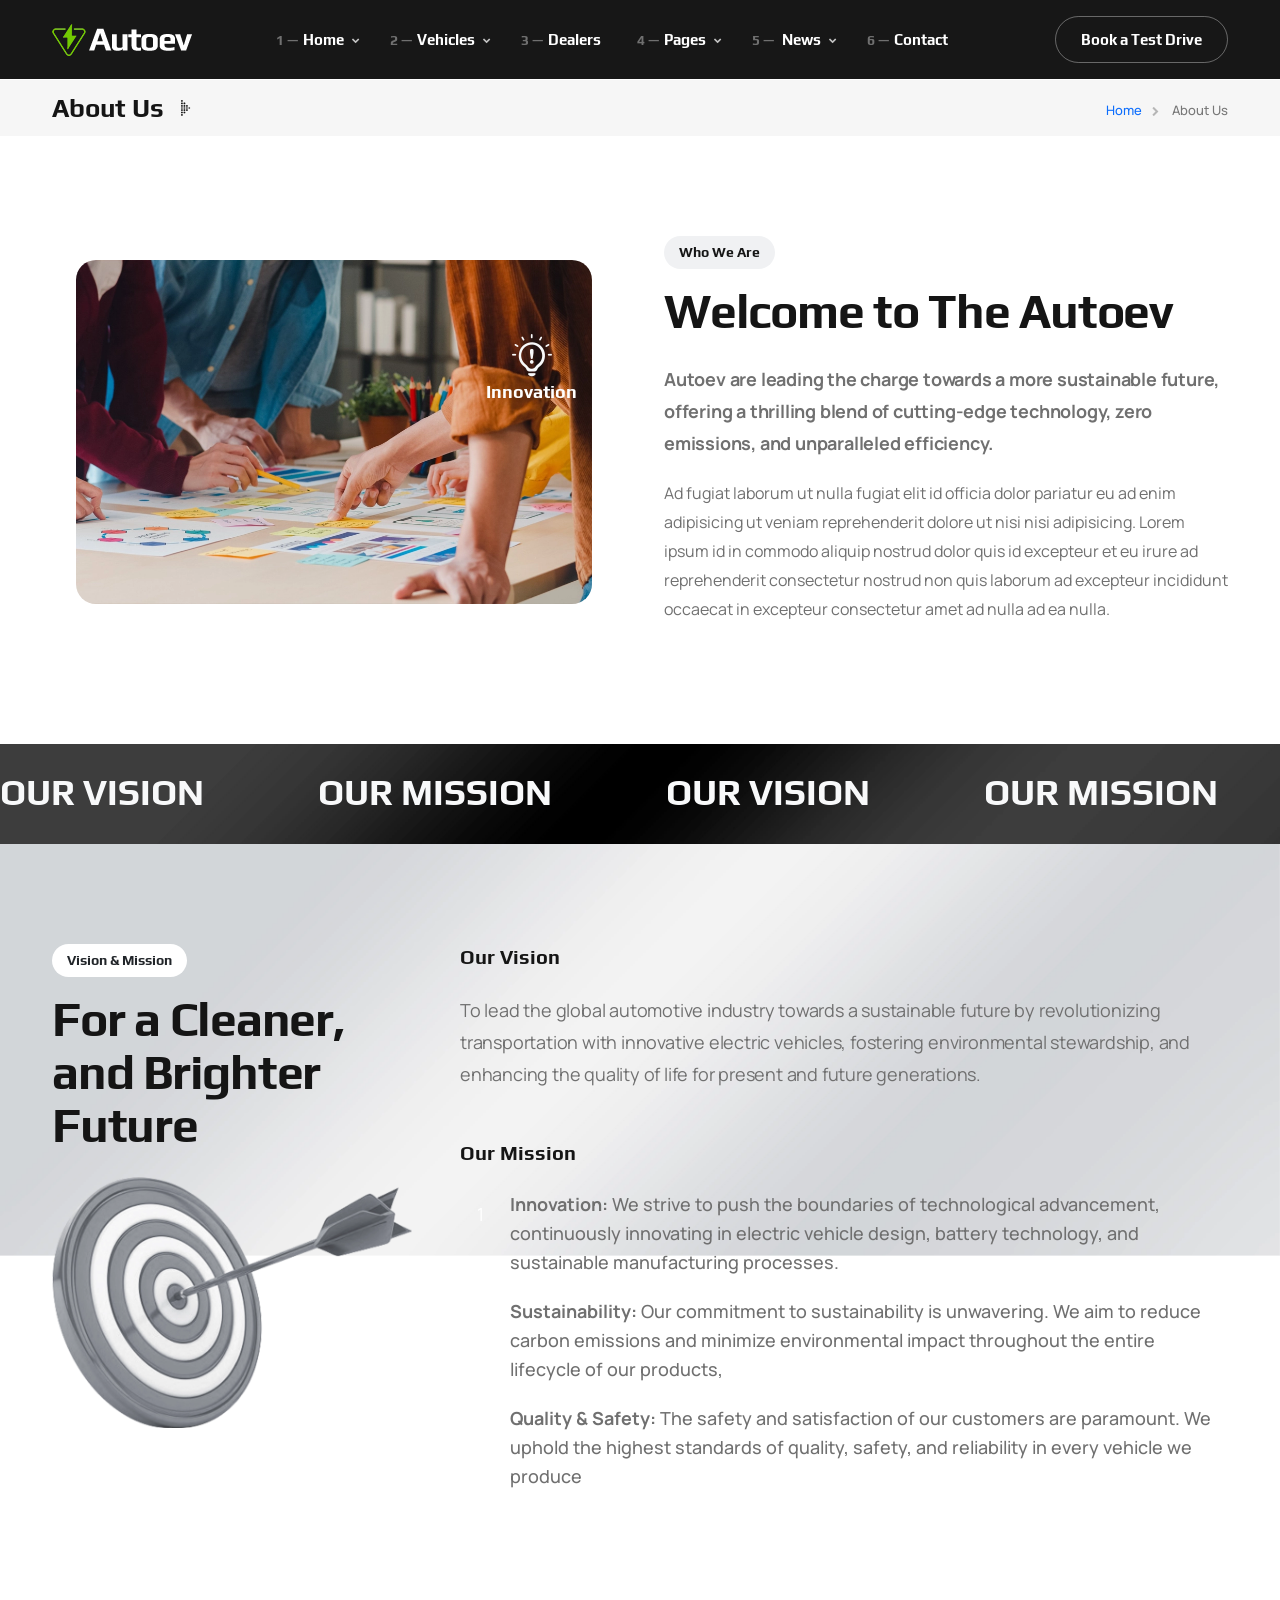
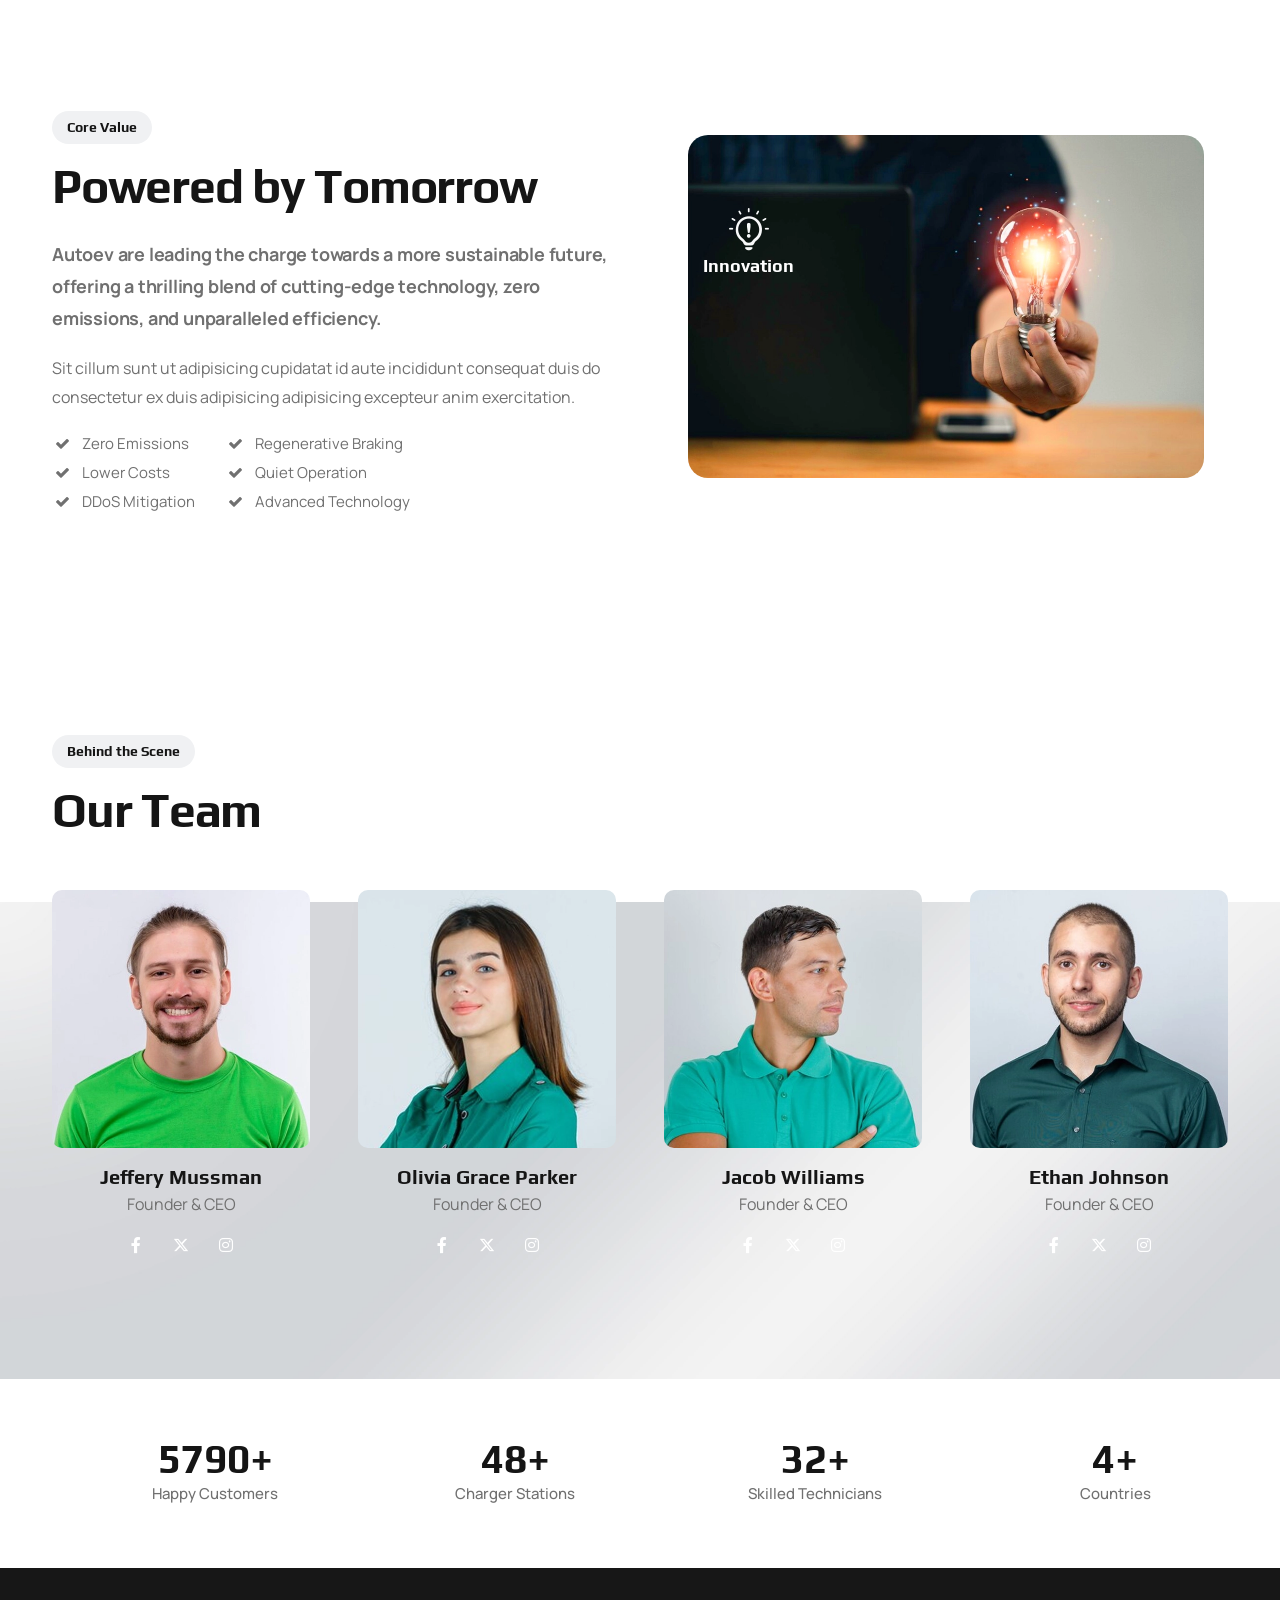
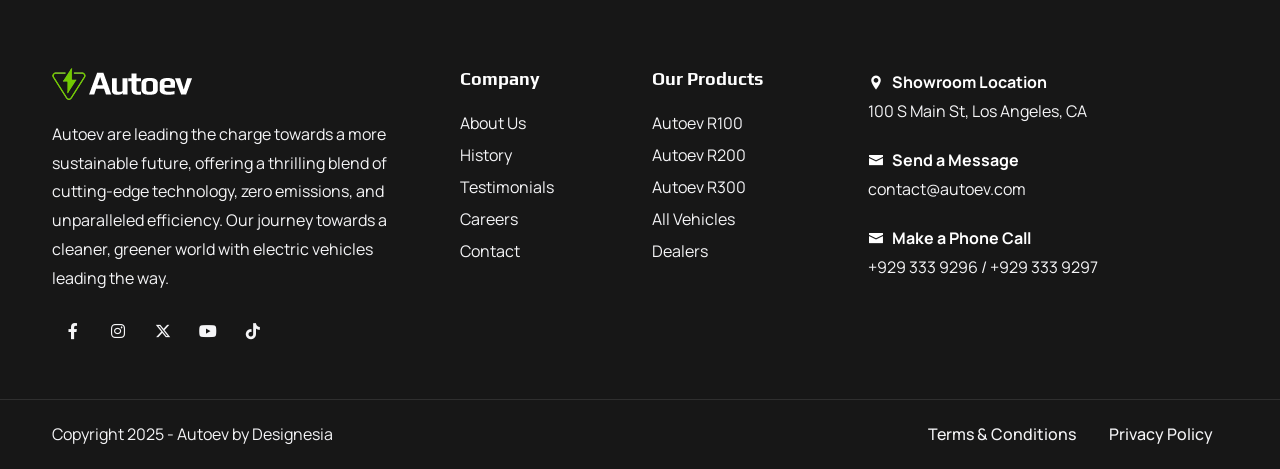
==== about.html @ 15c51d2f "Initial commit" ====
<!DOCTYPE html>
<html lang="en">


<!-- Mirrored from madebydesignesia.com/themes/autoev/about.html by HTTrack Website Copier/3.x [XR&CO'2014], Fri, 24 Jan 2025 16:10:01 GMT -->
<head>
    <title>Autoev — Electric Vehicle Charging EV Dealer Website Template</title>
    <link rel="icon" href="images/icon.png" type="image/gif" sizes="16x16">
    <meta content="text/html;charset=utf-8" http-equiv="Content-Type">
    <meta content="width=device-width, initial-scale=1.0" name="viewport" >
    <meta content="Autoev — Electric Vehicle Charging EV Dealer Website Template" name="description" >
    <meta content="" name="keywords" >
    <meta content="" name="author" >
    <!-- CSS Files
    ================================================== -->
    <link href="css/bootstrap.min.css" rel="stylesheet" type="text/css" id="bootstrap">
    <link href="css/plugins.css" rel="stylesheet" type="text/css" >
    <link href="css/swiper.css" rel="stylesheet" type="text/css" >
    <link href="css/style.css" rel="stylesheet" type="text/css" >
    <link href="css/swiper-custom.css" rel="stylesheet" type="text/css" >
    <link href="css/coloring.css" rel="stylesheet" type="text/css" >
    <!-- color scheme -->
    <link id="colors" href="css/colors/scheme-01.css" rel="stylesheet" type="text/css" >

</head>

<body>
    <div id="wrapper">
        <div class="float-text show-on-scroll">
            <span><a href="#">Scroll to top</a></span>
        </div>
        <div class="scrollbar-v show-on-scroll"></div>
        
        <!-- page preloader begin -->
        <div id="de-loader"></div>
        <!-- page preloader close -->

        <!-- header begin -->
        <header class="scroll-light has-topbar">
            <div class="container">
                <div class="row">
                    <div class="col-md-12">
                        <div class="de-flex sm-pt10">
                            <div class="de-flex-col">
                                <!-- logo begin -->
                                <div id="logo">
                                    <a href="index.html">
                                        <img class="logo-main" src="images/logo-white.webp" alt="" >
                                        <img class="logo-scroll" src="images/logo-black.webp" alt="" >
                                        <img class="logo-mobile" src="images/logo-white.webp" alt="" >
                                    </a>
                                </div>
                                <!-- logo close -->
                            </div>
                            <div class="de-flex-col header-col-mid">
                                <ul id="mainmenu">
                                    <li><a class="menu-item" href="index.html">Home</a>
                                        <ul class="mega">
                                            <li>
                                                <div class="container">
                                                    <div class="sb-menu p-4">
                                                        <div class="row g-4">
                                                            <div class="col-lg-2 text-center">
                                                                <div class="bg-grey rounded-10px relative hover text-center">
                                                                    <a href="index.html">
                                                                        <img src="images/demo/homepage-1.jpg" class="w-100 relative z-1000 hover-scale-1-1 rounded-5px" alt="">
                                                                    </a>

                                                                    <div class="absolute w-100 h-100 start-0 top-0 rounded-10px hover-bg-color"></div>
                                                                </div>                            
                                                                <h5 class="mt-3 mb-1">Homepage 1</h5>                          
                                                            </div>

                                                            <div class="col-lg-2 text-center">
                                                                <div class="bg-grey rounded-10px relative hover text-center">
                                                                    <a href="homepage-2.html">
                                                                        <img src="images/demo/homepage-2.jpg" class="w-100 relative z-1000 hover-scale-1-1 rounded-5px" alt="">
                                                                    </a>

                                                                    <div class="absolute w-100 h-100 start-0 top-0 rounded-10px hover-bg-color"></div>
                                                                </div>                            
                                                                <h5 class="mt-3 mb-1">Homepage 3</h5>                          
                                                            </div>

                                                            <div class="col-lg-2 text-center">
                                                                <div class="bg-grey rounded-10px relative hover text-center">
                                                                    <a href="homepage-3.html">
                                                                        <img src="images/demo/homepage-3.jpg" class="w-100 relative z-1000 hover-scale-1-1 rounded-5px" alt="">
                                                                    </a>

                                                                    <div class="absolute w-100 h-100 start-0 top-0 rounded-10px hover-bg-color"></div>
                                                                </div>                            
                                                                <h5 class="mt-3 mb-1">Homepage 3</h5>                          
                                                            </div>

                                                            <div class="col-lg-2 text-center">
                                                                <div class="bg-grey rounded-10px relative hover text-center">
                                                                    <a href="homepage-4.html">
                                                                        <img src="images/demo/homepage-4.jpg" class="w-100 relative z-1000 hover-scale-1-1 rounded-5px" alt="">
                                                                    </a>

                                                                    <div class="absolute w-100 h-100 start-0 top-0 rounded-10px hover-bg-color"></div>
                                                                </div>                            
                                                                <h5 class="mt-3 mb-1">Homepage 4</h5>                          
                                                            </div>

                                                            <div class="col-lg-2 text-center">
                                                                <div class="bg-grey rounded-10px relative hover text-center">
                                                                    <a href="homepage-5.html">
                                                                        <img src="images/demo/homepage-5.jpg" class="w-100 relative z-1000 hover-scale-1-1 rounded-5px" alt="">
                                                                    </a>

                                                                    <div class="absolute w-100 h-100 start-0 top-0 rounded-10px hover-bg-color"></div>
                                                                </div>                            
                                                                <h5 class="mt-3 mb-1">Homepage 5</h5>                          
                                                            </div>

                                                            <div class="col-lg-2 text-center">
                                                                <div class="bg-grey rounded-10px relative hover text-center">
                                                                    <div>
                                                                        <img src="images/demo/coming-soon.jpg" class="w-100 relative z-1000 hover-scale-1-1 rounded-5px" alt="">
                                                                    </div>

                                                                    <div class="absolute w-100 h-100 start-0 top-0 rounded-10px hover-bg-color"></div>
                                                                </div>                            
                                                                <h5 class="mt-3 mb-1">Coming Soon</h5>                          
                                                            </div>
                                                        </div>
                                                    </div>
                                                </div>                                                
                                            </li>
                                        </ul>
                                    </li>
                                    <li><a class="menu-item" href="vehicles.html">Vehicles</a>
                                        <ul class="mega">
                                            <li>
                                                <div class="container">
                                                    <div class="sb-menu p-4">
                                                        <div class="row g-4">
                                                            <div class="col-lg-3 text-center">
                                                                <div class="bg-grey p-2 rounded-10px relative hover text-center">
                                                                    <a href="vehicle-single-1.html">
                                                                        <img src="images/misc/4.webp" class="w-100 relative z-1000 hover-scale-1-2" alt="">
                                                                        <img src="images/misc/10.webp" class="absolute start-10 top-10 w-20" alt="">
                                                                    </a>

                                                                    <div class="absolute w-100 h-100 start-0 top-0 rounded-10px hover-bg-color"></div>
                                                                </div>                            
                                                                <h4 class="mt-3 mb-1">Autoev R100</h4>
                                                                <p class="mb-0">Ride the Future: Silent, Smooth, Electric</p>                            
                                                                
                                                            </div>
                                                            <div class="col-lg-3 text-center">
                                                                <div class="bg-grey p-2 rounded-10px relative hover text-center">
                                                                    <a href="vehicle-single-2.html">
                                                                        <img src="images/misc/m2.webp" class="w-100 relative z-1000 hover-scale-1-2" alt="">
                                                                        <img src="images/misc/10.webp" class="absolute start-10 top-10 w-20" alt="">
                                                                    </a>

                                                                    <div class="absolute w-100 h-100 start-0 top-0 rounded-10px hover-bg-color"></div>
                                                                </div>
                                                                <h4 class="mt-3 mb-1"><span class="bg-color me-2 fs-15 px-2 rounded-5px text-uppercase anim-op-blink-to-light">New</span>Autoev R200</h4>
                                                                <p class="mb-0">Redefining Motorcycle Performance.</p>
                                                                
                                                            </div>
                                                            <div class="col-lg-3 text-center">
                                                                <div class="bg-grey p-2 rounded-10px relative hover text-center">
                                                                    <a href="vehicle-single-3.html">
                                                                        <img src="images/misc/m3.webp" class="w-100 relative z-1000 hover-scale-1-2" alt="">
                                                                        <img src="images/misc/10.webp" class="absolute start-10 top-10 w-20" alt="">
                                                                    </a>

                                                                    <div class="absolute w-100 h-100 start-0 top-0 rounded-10px hover-bg-color"></div>
                                                                </div>
                                                                <h4 class="mt-3 mb-1">Autoev R300</h4>
                                                                <p class="mb-0">Where Sustainability Meets Adventure.</p>
                                                                
                                                            </div>

                                                            <div class="col-lg-3 text-center">
                                                                <div class="bg-grey p-2 rounded-10px relative hover text-center">
                                                                    <a href="vehicles.html">
                                                                        <img src="images/misc/11.webp" class="w-100 relative z-1000 hover-scale-1-2" alt="">
                                                                        <img src="images/misc/10.webp" class="absolute start-10 top-10 w-20" alt="">
                                                                    </a>

                                                                    <div class="absolute w-100 h-100 start-0 top-0 rounded-10px hover-bg-color"></div>
                                                                </div>
                                                                <h4 class="mt-3 mb-1">All Vehicles</h4>
                                                                <p class="mb-0">View All Models.</p>
                                                                
                                                            </div>
                                                        </div>
                                                    </div>
                                                </div>                                                
                                            </li>
                                        </ul>
                                    </li>
                                    <li><a class="menu-item" href="dealers.html">Dealers</a></li>
                                    <li><a class="menu-item" href="#">Pages</a>
                                        <ul class="mega mega-3-cols">
                                            <div class="sb-menu p-4">
                                                <div class="row g-4">
                                                    <div class="col-lg-4">
                                                        <h5>Company</h5>
                                                        <ul class="no-bg">
                                                            <li><a href="about.html">About Us</a></li>
                                                            <li><a href="news.html">News</a></li>
                                                            <li><a href="testimonials.html">Testimonials</a></li>
                                                            <li><a href="history.html">History</a></li>
                                                            <li><a href="careers.html">Careers</a></li>
                                                        </ul>
                                                    </div>
                                                    <div class="col-lg-4">
                                                        <h5>Vehicles</h5>
                                                        <ul class="no-bg">
                                                            <li><a href="vehicles.html">All Vehicles</a></li>
                                                            <li><a href="vehicle-single-1.html">Vehicle Details 1</a></li>
                                                            <li><a href="vehicle-single-2.html">Vehicle Details 2</a></li>
                                                            <li><a href="vehicle-single-3.html">Vehicle Details 3</a></li>
                                                            <li><a href="pricing-table.html">Pricing Table</a></li>
                                                        </ul>
                                                    </div>
                                                    <div class="col-lg-4">
                                                        <h5>Gallery</h5>
                                                        <ul class="no-bg">
                                                            <li><a href="gallery-grid.html">Gallery Grid</a></li>
                                                            <li><a href="gallery-carousel.html">Gallery Carousel</a></li>
                                                            <li><a href="gallery-marquee.html">Gallery Marquee</a></li>
                                                        </ul>

                                                        <div class="spacer-single"></div>

                                                        <h5>Misc</h5>
                                                        <ul class="no-bg">
                                                            <li><a href="bootstrap-5-elements.html">Bootstrap 5 Elements</a></li>
                                                        </ul>
                                                    </div>
                                                </div>
                                            </div>
                                        </ul>
                                    </li>
                                    <li>
                                        <a class="menu-item" href="news.html">News</a>
                                        <ul>
                                            <li><a class="menu-item" href="news.html">News Default</a></li>
                                            <li><a class="menu-item" href="news-modern.html">News Modern</a></li>
                                            <li><a class="menu-item" href="news-creative.html">News Creative</a></li>
                                            <li><a class="menu-item" href="news-poster.html">News Poster</a></li>
                                            <li><a class="menu-item" href="news-classic.html">News Classic</a></li>
                                            <li><a class="menu-item" href="news-plain.html">News Plain</a></li>
                                            <li><a class="menu-item" href="news-poster-fullpage.html">News Fullpage</a></li>
                                            <li><a class="menu-item" href="news-sidebar-1.html">News with Sidebar</a></li>
                                        </ul>
                                    </li>
                                    <li><a class="menu-item" href="contact.html">Contact</a></li>
                                </ul>
                            </div>
                            <div class="de-flex-col">
                                <div class="menu_side_area">          
                                    <a href="contact.html" class="btn-line">Book a Test Drive</a>
                                    <span id="menu-btn"></span>
                                </div>
                            </div>
                        </div>
                    </div>
                </div>
            </div>
        </header>
        <!-- header close -->
        <!-- content begin -->
        <div class="no-bottom no-top" id="content">

            <div id="top"></div>

            <section class="pt10 pb10 mt80 bg-grey">
                <div class="container">
                    <div class="row align-items-center">
                        <div class="col-lg-6">
                            <h3 class="mb-0">About Us<i class="icofont-dotted-right id-color ms-2"></i></h3>
                        </div>

                        <div class="col-lg-6 text-lg-end">
                            <ul class="crumb">
                                <li><a href="index.html">Home</a></li>
                                <li class="active">About Us</li>
                            </ul>
                        </div>
                    </div>
                </div>
            </section>

            <section>
                <div class="container">
                    <div class="row g-4 gx-5">
                        <div class="col-lg-6">
                            <div class="position-relative p-4">
                                <div class="bg-color text-light text-center w-30 p-3 rounded-10px position-absolute top-20 end-0 z-index-2 wow zoomIn" data-wow-delay=".0s">
                                    <i class="icofont-bulb-alt fs-48"></i>
                                    <h5 class="">Innovation</h5>
                                </div>
                                
                                <img src="images/misc/15.webp" class="img-fluid rounded-20px position-relative z-index-1 wow fadeInRight" alt="">

                                <div class="position-absolute bg-color-2 w-90 h-80 bg-color p-3 bottom-0 start-10 rounded-20px wow fadeInLeft"></div>
                            </div>
                        </div>

                        <div class="col-lg-6">
                            <div class="subtitle wow fadeInUp mb-3">Who We Are</div>
                            <h2>Welcome to The <span class="id-color">Autoev</span></h2>
                            <p class="lead fw-bold">Autoev are leading the charge towards a more sustainable future, offering a thrilling blend of cutting-edge technology, zero emissions, and unparalleled efficiency. </p>
                            <p>Ad fugiat laborum ut nulla fugiat elit id officia dolor pariatur eu ad enim adipisicing ut veniam reprehenderit dolore ut nisi nisi adipisicing. Lorem ipsum id in commodo aliquip nostrud dolor quis id excepteur et eu irure ad reprehenderit consectetur nostrud non quis laborum ad excepteur incididunt occaecat in excepteur consectetur amet ad nulla ad ea nulla.</p>
                            
                        </div>
                    </div>
                </div>
            </section>

            <section class="jarallax text-light pt30 pb30">
                <img src="images/background/gradient-3.webp" class="jarallax-img" alt="">
                <div class="wow fadeInRight d-flex">
                  <div class="de-marquee-list wow">
                    <div class="d-item">
                      <span class="d-item-txt">Our Vision</span>
                      <span class="d-item-display">
                        <i class="d-item-block"></i>
                      </span>
                      <span class="d-item-txt">Our Mission</span>
                      <span class="d-item-display">
                        <i class="d-item-block"></i>
                      </span>
                      <span class="d-item-txt">Our Vision</span>
                      <span class="d-item-display">
                        <i class="d-item-block"></i>
                      </span>
                      <span class="d-item-txt">Our Mission</span>
                      <span class="d-item-display">
                        <i class="d-item-block"></i>
                      </span>
                      <span class="d-item-txt">Our Vision</span>
                      <span class="d-item-display">
                        <i class="d-item-block"></i>
                      </span>
                      <span class="d-item-txt">Our Mission</span>
                      <span class="d-item-display">
                        <i class="d-item-block"></i>
                      </span>
                      <span class="d-item-txt">Our Vision</span>
                      <span class="d-item-display">
                        <i class="d-item-block"></i>
                      </span>
                      <span class="d-item-txt">Our Mission</span>
                      <span class="d-item-display">
                        <i class="d-item-block"></i>
                      </span>
                     </div>
                  </div>
                </div>
            </section>

            <section class="jarallax">
                <img src="images/background/gradient-2.webp" class="jarallax-img" alt="">
                <div class="container">
                    <div class="row g-4 gx-5">
                        <div class="col-lg-4">
                            <div class="subtitle bg-white text-dark wow fadeInUp mb-3">Vision &amp; Mission</div>
                            <h2>For a Cleaner, and Brighter Future</h2>
                            <img src="images/misc/17.webp" class="img-fluid" alt="">
                        </div>

                        <div class="col-lg-8">
                            <h4 class="mb-4 wow fadeInRight">Our Vision</h4>
                            <p class="lead wow fadeInUp">To lead the global automotive industry towards a sustainable future by revolutionizing transportation with innovative electric vehicles, fostering environmental stewardship, and enhancing the quality of life for present and future generations.</p>

                            <div class="spacer-single"></div>

                            <h4 class="mb-4 wow fadeInRight">Our Mission</h4>
                            <ol class="ol-style-1">
                                <li class="wow fadeInUp" data-wow-delay=".2s"><span class="fw-bold id-color">Innovation:</span> We strive to push the boundaries of technological advancement, continuously innovating in electric vehicle design, battery technology, and sustainable manufacturing processes.</li>
                                <li class="wow fadeInUp" data-wow-delay=".4s"><span class="fw-bold id-color">Sustainability:</span> Our commitment to sustainability is unwavering. We aim to reduce carbon emissions and minimize environmental impact throughout the entire lifecycle of our products,</li>
                                <li class="wow fadeInUp" data-wow-delay=".6s"><span class="fw-bold id-color">Quality & Safety:</span> The safety and satisfaction of our customers are paramount. We uphold the highest standards of quality, safety, and reliability in every vehicle we produce</li>
                            </ol>
                        </div>
                    </div>
                </div>
            </section>
            
            <section>
                <div class="container">
                    <div class="row g-4 gx-5">

                        <div class="col-lg-6">
                            <div class="subtitle wow fadeInUp mb-3">Core Value</div>
                            <h2>Powered by <span class="id-color">Tomorrow</span></h2>
                            <p class="lead fw-bold">Autoev are leading the charge towards a more sustainable future, offering a thrilling blend of cutting-edge technology, zero emissions, and unparalleled efficiency. </p>
                            <p>Sit cillum sunt ut adipisicing cupidatat id aute incididunt consequat duis do consectetur ex duis adipisicing adipisicing excepteur anim exercitation.</p>
                            <div class="d-flex">
                                <ul class="ul-style-2">
                                    <li>Zero Emissions</li>
                                    <li>Lower Costs</li>
                                    <li>DDoS Mitigation</li>
                                </ul>

                                <ul class="ul-style-2 ml-30">
                                    <li>Regenerative Braking</li>
                                    <li>Quiet Operation</li>
                                    <li>Advanced Technology</li>
                                </ul>
                            </div>
                        </div>

                        <div class="col-lg-6">
                            <div class="position-relative p-4">
                                <div class="bg-color text-light text-center w-30 p-3 rounded-10px position-absolute top-20 start-0 z-index-2 wow zoomIn" data-wow-delay=".0s">
                                    <i class="icofont-bulb-alt fs-48"></i>
                                    <h5 class="">Innovation</h5>
                                </div>
                                
                                <img src="images/misc/16.webp" class="img-fluid rounded-20px position-relative z-index-1 wow fadeInLeft" alt="">

                                <div class="position-absolute bg-color-2 w-90 h-80 bg-color p-3 bottom-0 end-10 rounded-20px wow fadeInRight"></div>
                            </div>
                        </div>
                    </div>
                </div>
            </section>
            

            <section class="jarallax">
                <img src="images/background/gradient-2.webp" class="jarallax-img" alt="">
                <div class="container">
                    <div class="row g-4 gx-5">
                        <div class="col-lg-6">
                            <div class="subtitle ow fadeInUp mb-3">Behind the Scene</div>
                            <h2 class="wow fadeInUp mb-0" data-wow-delay=".2s">Our Team</h2>
                        </div>
                        <div class="clearfix"></div>
                        <div class="col-lg-3 col-sm-6">
                            <div class="relative">
                                <img src="images/team/1.webp" class="img-fluid rounded-10px" alt="">
                                <div class="p-3 text-center
                                ">
                                    <h4 class="mb-0">Jeffery Mussman</h4>
                                    <p class="mb-2">Founder &amp;  CEO</p>
                                    <div class="social-icons">
                                        <a href="#"><i class="bg-color text-white bg-hover-2 text-hover-white fa-brands fa-facebook-f"></i></a>
                                        <a href="#"><i class="bg-color text-white bg-hover-2 text-hover-white fa-brands fa-x-twitter"></i></a>
                                        <a href="#"><i class="bg-color text-white bg-hover-2 text-hover-white fa-brands fa-instagram"></i></a>
                                    </div>
                                </div>
                            </div>
                        </div>

                        <div class="col-lg-3 col-sm-6">
                            <div class="relative">
                                <img src="images/team/2.webp" class="img-fluid rounded-10px" alt="">
                                <div class="p-3 text-center
                                ">
                                    <h4 class="mb-0">Olivia Grace Parker</h4>
                                    <p class="mb-2">Founder &amp;  CEO</p>
                                    <div class="social-icons">
                                        <a href="#"><i class="bg-color text-white bg-hover-2 text-hover-white fa-brands fa-facebook-f"></i></a>
                                        <a href="#"><i class="bg-color text-white bg-hover-2 text-hover-white fa-brands fa-x-twitter"></i></a>
                                        <a href="#"><i class="bg-color text-white bg-hover-2 text-hover-white fa-brands fa-instagram"></i></a>
                                    </div>
                                </div>
                            </div>
                        </div>

                        <div class="col-lg-3 col-sm-6">
                            <div class="relative">
                                <img src="images/team/3.webp" class="img-fluid rounded-10px" alt="">
                                <div class="p-3 text-center
                                ">
                                    <h4 class="mb-0">Jacob Williams</h4>
                                    <p class="mb-2">Founder &amp;  CEO</p>
                                    <div class="social-icons">
                                        <a href="#"><i class="bg-color text-white bg-hover-2 text-hover-white fa-brands fa-facebook-f"></i></a>
                                        <a href="#"><i class="bg-color text-white bg-hover-2 text-hover-white fa-brands fa-x-twitter"></i></a>
                                        <a href="#"><i class="bg-color text-white bg-hover-2 text-hover-white fa-brands fa-instagram"></i></a>
                                    </div>
                                </div>
                            </div>
                        </div>

                        <div class="col-lg-3 col-sm-6">
                            <div class="relative">
                                <img src="images/team/4.webp" class="img-fluid rounded-10px" alt="">
                                <div class="p-3 text-center
                                ">
                                    <h4 class="mb-0">Ethan Johnson</h4>
                                    <p class="mb-2">Founder &amp;  CEO</p>
                                    <div class="social-icons">
                                        <a href="#"><i class="bg-color text-white bg-hover-2 text-hover-white fa-brands fa-facebook-f"></i></a>
                                        <a href="#"><i class="bg-color text-white bg-hover-2 text-hover-white fa-brands fa-x-twitter"></i></a>
                                        <a href="#"><i class="bg-color text-white bg-hover-2 text-hover-white fa-brands fa-instagram"></i></a>
                                    </div>
                                </div>
                            </div>
                        </div>
                    </div>
                </div>
            </section>

            <section class="pt60 pb60">
                <div class="container">
                    <div class="row g-4">
                        <div class="col-md-3 col-sm-6 mb-sm-30">
                            <div class="de_count pl-50 fs-15 text-center wow fadeInRight" data-wow-delay=".0s">
                                <h3 class="fs-40"><span class="timer fs-40" data-to="28950" data-speed="3000">0</span>+</h3>
                                Happy Customers
                            </div>
                        </div>
                        <div class="col-md-3 col-sm-6 mb-sm-30">
                            <div class="de_count pl-50 fs-15 text-center wow fadeInRight" data-wow-delay=".2s">
                                <h3 class="fs-40"><span class="timer fs-40" data-to="240" data-speed="3000">0</span>+</h3>
                                Charger Stations
                            </div>
                        </div>
                        <div class="col-md-3 col-sm-6 mb-sm-30">
                            <div class="de_count pl-50 fs-15 text-center wow fadeInRight" data-wow-delay=".4s">
                                <h3 class="fs-40"><span class="timer fs-40" data-to="158" data-speed="3000">0</span>+</h3>
                                Skilled Technicians
                            </div>
                        </div>
                        <div class="col-md-3 col-sm-6 mb-sm-30">
                            <div class="de_count pl-50 fs-15 text-center wow fadeInRight" data-wow-delay=".6s">
                                <h3 class="fs-40"><span class="timer fs-40" data-to="20" data-speed="3000">0</span>+</h3>
                                Countries
                            </div>
                        </div>
                    </div>
                </div>
            </section>

        </div>
        <!-- content close -->
        
        <!-- footer begin -->
        <footer class="section-dark">
            <div class="container">
                <div class="row gx-5">
                    <div class="col-lg-4 col-sm-6">
                        <img src="images/logo-white.webp" alt="" >
                        <div class="spacer-20"></div>
                        <p>Autoev are leading the charge towards a more sustainable future, offering a thrilling blend of cutting-edge technology, zero emissions, and unparalleled efficiency. Our journey towards a cleaner, greener world with electric vehicles leading the way.</p>

                        <div class="social-icons mb-sm-30">
                            <a href="#"><i class="fa-brands fa-facebook-f"></i></a>
                            <a href="#"><i class="fa-brands fa-instagram"></i></a>
                            <a href="#"><i class="fa-brands fa-x-twitter"></i></a>
                            <a href="#"><i class="fa-brands fa-youtube"></i></a>
                            <a href="#"><i class="fa-brands fa-tiktok"></i></a>
                        </div>
                    </div>
                    <div class="col-lg-4 col-sm-12 order-lg-1 order-sm-2">
                        <div class="row">
                            <div class="col-lg-6 col-sm-6">
                                <div class="widget">
                                    <h5>Company</h5>
                                    <ul>                                        
                                        <li><a href="about.html">About Us</a></li>
                                        <li><a href="history.html">History</a></li>
                                        <li><a href="testimonials.html">Testimonials</a></li>
                                        <li><a href="careers.html">Careers</a></li>
                                        <li><a href="contact.html">Contact</a></li>
                                    </ul>
                                </div>
                            </div>
                            <div class="col-lg-6 col-sm-6">
                                <div class="widget">
                                    <h5>Our Products</h5>
                                    <ul>
                                        <li><a href="vehicle-single-1.html">Autoev R100</a></li>
                                        <li><a href="vehicle-single-2.html">Autoev R200</a></li>
                                        <li><a href="vehicle-single-3.html">Autoev R300</a></li>
                                        <li><a href="vehicles.html">All Vehicles</a></li>
                                        <li><a href="dealers.html">Dealers</a></li>
                                    </ul>
                                </div>
                            </div>
                        </div>
                    </div>
                    <div class="col-lg-4 col-sm-6 order-lg-2 order-sm-1">
                        <div class="widget">
                            <div class="fw-bold text-white"><i class="icofont-location-pin me-2 id-color"></i>Showroom Location</div>
                            100 S Main St, Los Angeles, CA

                            <div class="spacer-20"></div>

                            <div class="fw-bold text-white"><i class="icofont-envelope me-2 id-color"></i>Send a Message</div>
                            contact@autoev.com     

                            <div class="spacer-20"></div>

                            <div class="fw-bold text-white"><i class="icofont-envelope me-2 id-color"></i>Make a Phone Call</div>
                            +929 333 9296 / +929 333 9297                            
                        </div>
                    </div>
                </div>
            </div>
            <div class="subfooter">
                <div class="container">
                    <div class="row">
                        <div class="col-md-12">
                            <div class="de-flex">
                                <div class="de-flex-col">
                                    Copyright 2025 - Autoev by Designesia
                                </div>
                                <ul class="menu-simple">
                                    <li><a href="#">Terms &amp; Conditions</a></li>
                                    <li><a href="#">Privacy Policy</a></li>
                                </ul>
                            </div>
                        </div>
                    </div>
                </div>
            </div>
        </footer>
        <!-- footer close -->
    </div>

    <div id="buy-now" class="show-on-scroll">
        <a class="btn-buy" href="https://themeforest.net/cart/configure_before_adding/52788184" target="_blank">Buy on <img src="demo/envato.png" class="" alt=""></a>
    </div>
    
    <!-- Javascript Files
    ================================================== -->
    <script src="js/plugins.js"></script>
    <script src="js/designesia.js"></script>
    <script src="js/swiper.js"></script>
    <script src="js/custom-marquee.js"></script>
    <script src="js/custom-swiper-1.js"></script>

</body>


<!-- Mirrored from madebydesignesia.com/themes/autoev/about.html by HTTrack Website Copier/3.x [XR&CO'2014], Fri, 24 Jan 2025 16:10:02 GMT -->
</html>
---- css/plugins.css ----
@charset "UTF-8";
/*!
 * animate.css -http://daneden.me/animate
 * Version - 3.5.1
 * Licensed under the MIT license - http://opensource.org/licenses/MIT
 *
 * Copyright (c) 2016 Daniel Eden
 */
 .animated{-webkit-animation-duration:.8s;animation-duration:.8s;-webkit-animation-fill-mode:both;animation-fill-mode:both}.animated.infinite{-webkit-animation-iteration-count:infinite;animation-iteration-count:infinite}.animated.hinge{-webkit-animation-duration:2s;animation-duration:2s}.animated.flipOutX,.animated.flipOutY,.animated.bounceIn,.animated.bounceOut{-webkit-animation-duration:.75s;animation-duration:.75s}@-webkit-keyframes bounce{from,20%,53%,80%,to{-webkit-animation-timing-function:cubic-bezier(.215,.61,.355,1);animation-timing-function:cubic-bezier(.215,.61,.355,1);-webkit-transform:translate3d(0,0,0);transform:translate3d(0,0,0)}40%,43%{-webkit-animation-timing-function:cubic-bezier(.755,.05,.855,.06);animation-timing-function:cubic-bezier(.755,.05,.855,.06);-webkit-transform:translate3d(0,-30px,0);transform:translate3d(0,-30px,0)}70%{-webkit-animation-timing-function:cubic-bezier(.755,.05,.855,.06);animation-timing-function:cubic-bezier(.755,.05,.855,.06);-webkit-transform:translate3d(0,-15px,0);transform:translate3d(0,-15px,0)}90%{-webkit-transform:translate3d(0,-4px,0);transform:translate3d(0,-4px,0)}}@keyframes bounce{from,20%,53%,80%,to{-webkit-animation-timing-function:cubic-bezier(.215,.61,.355,1);animation-timing-function:cubic-bezier(.215,.61,.355,1);-webkit-transform:translate3d(0,0,0);transform:translate3d(0,0,0)}40%,43%{-webkit-animation-timing-function:cubic-bezier(.755,.05,.855,.06);animation-timing-function:cubic-bezier(.755,.05,.855,.06);-webkit-transform:translate3d(0,-30px,0);transform:translate3d(0,-30px,0)}70%{-webkit-animation-timing-function:cubic-bezier(.755,.05,.855,.06);animation-timing-function:cubic-bezier(.755,.05,.855,.06);-webkit-transform:translate3d(0,-15px,0);transform:translate3d(0,-15px,0)}90%{-webkit-transform:translate3d(0,-4px,0);transform:translate3d(0,-4px,0)}}.bounce{-webkit-animation-name:bounce;animation-name:bounce;-webkit-transform-origin:center bottom;transform-origin:center bottom}@-webkit-keyframes flash{from,50%,to{opacity:1}25%,75%{opacity:0}}@keyframes flash{from,50%,to{opacity:1}25%,75%{opacity:0}}.flash{-webkit-animation-name:flash;animation-name:flash}@-webkit-keyframes pulse{from{-webkit-transform:scale3d(1,1,1);transform:scale3d(1,1,1)}50%{-webkit-transform:scale3d(1.05,1.05,1.05);transform:scale3d(1.05,1.05,1.05)}to{-webkit-transform:scale3d(1,1,1);transform:scale3d(1,1,1)}}@keyframes pulse{from{-webkit-transform:scale3d(1,1,1);transform:scale3d(1,1,1)}50%{-webkit-transform:scale3d(1.05,1.05,1.05);transform:scale3d(1.05,1.05,1.05)}to{-webkit-transform:scale3d(1,1,1);transform:scale3d(1,1,1)}}.pulse{-webkit-animation-name:pulse;animation-name:pulse}@-webkit-keyframes rubberBand{from{-webkit-transform:scale3d(1,1,1);transform:scale3d(1,1,1)}30%{-webkit-transform:scale3d(1.25,.75,1);transform:scale3d(1.25,.75,1)}40%{-webkit-transform:scale3d(.75,1.25,1);transform:scale3d(.75,1.25,1)}50%{-webkit-transform:scale3d(1.15,.85,1);transform:scale3d(1.15,.85,1)}65%{-webkit-transform:scale3d(.95,1.05,1);transform:scale3d(.95,1.05,1)}75%{-webkit-transform:scale3d(1.05,.95,1);transform:scale3d(1.05,.95,1)}to{-webkit-transform:scale3d(1,1,1);transform:scale3d(1,1,1)}}@keyframes rubberBand{from{-webkit-transform:scale3d(1,1,1);transform:scale3d(1,1,1)}30%{-webkit-transform:scale3d(1.25,.75,1);transform:scale3d(1.25,.75,1)}40%{-webkit-transform:scale3d(.75,1.25,1);transform:scale3d(.75,1.25,1)}50%{-webkit-transform:scale3d(1.15,.85,1);transform:scale3d(1.15,.85,1)}65%{-webkit-transform:scale3d(.95,1.05,1);transform:scale3d(.95,1.05,1)}75%{-webkit-transform:scale3d(1.05,.95,1);transform:scale3d(1.05,.95,1)}to{-webkit-transform:scale3d(1,1,1);transform:scale3d(1,1,1)}}.rubberBand{-webkit-animation-name:rubberBand;animation-name:rubberBand}@-webkit-keyframes shake{from,to{-webkit-transform:translate3d(0,0,0);transform:translate3d(0,0,0)}10%,30%,50%,70%,90%{-webkit-transform:translate3d(-10px,0,0);transform:translate3d(-10px,0,0)}20%,40%,60%,80%{-webkit-transform:translate3d(10px,0,0);transform:translate3d(10px,0,0)}}@keyframes shake{from,to{-webkit-transform:translate3d(0,0,0);transform:translate3d(0,0,0)}10%,30%,50%,70%,90%{-webkit-transform:translate3d(-10px,0,0);transform:translate3d(-10px,0,0)}20%,40%,60%,80%{-webkit-transform:translate3d(10px,0,0);transform:translate3d(10px,0,0)}}.shake{-webkit-animation-name:shake;animation-name:shake}@-webkit-keyframes headShake{0%{-webkit-transform:translateX(0);transform:translateX(0)}6.5%{-webkit-transform:translateX(-6px) rotateY(-9deg);transform:translateX(-6px) rotateY(-9deg)}18.5%{-webkit-transform:translateX(5px) rotateY(7deg);transform:translateX(5px) rotateY(7deg)}31.5%{-webkit-transform:translateX(-3px) rotateY(-5deg);transform:translateX(-3px) rotateY(-5deg)}43.5%{-webkit-transform:translateX(2px) rotateY(3deg);transform:translateX(2px) rotateY(3deg)}50%{-webkit-transform:translateX(0);transform:translateX(0)}}@keyframes headShake{0%{-webkit-transform:translateX(0);transform:translateX(0)}6.5%{-webkit-transform:translateX(-6px) rotateY(-9deg);transform:translateX(-6px) rotateY(-9deg)}18.5%{-webkit-transform:translateX(5px) rotateY(7deg);transform:translateX(5px) rotateY(7deg)}31.5%{-webkit-transform:translateX(-3px) rotateY(-5deg);transform:translateX(-3px) rotateY(-5deg)}43.5%{-webkit-transform:translateX(2px) rotateY(3deg);transform:translateX(2px) rotateY(3deg)}50%{-webkit-transform:translateX(0);transform:translateX(0)}}.headShake{-webkit-animation-timing-function:ease-in-out;animation-timing-function:ease-in-out;-webkit-animation-name:headShake;animation-name:headShake}@-webkit-keyframes swing{20%{-webkit-transform:rotate3d(0,0,1,15deg);transform:rotate3d(0,0,1,15deg)}40%{-webkit-transform:rotate3d(0,0,1,-10deg);transform:rotate3d(0,0,1,-10deg)}60%{-webkit-transform:rotate3d(0,0,1,5deg);transform:rotate3d(0,0,1,5deg)}80%{-webkit-transform:rotate3d(0,0,1,-5deg);transform:rotate3d(0,0,1,-5deg)}to{-webkit-transform:rotate3d(0,0,1,0deg);transform:rotate3d(0,0,1,0deg)}}@keyframes swing{20%{-webkit-transform:rotate3d(0,0,1,15deg);transform:rotate3d(0,0,1,15deg)}40%{-webkit-transform:rotate3d(0,0,1,-10deg);transform:rotate3d(0,0,1,-10deg)}60%{-webkit-transform:rotate3d(0,0,1,5deg);transform:rotate3d(0,0,1,5deg)}80%{-webkit-transform:rotate3d(0,0,1,-5deg);transform:rotate3d(0,0,1,-5deg)}to{-webkit-transform:rotate3d(0,0,1,0deg);transform:rotate3d(0,0,1,0deg)}}.swing{-webkit-transform-origin:top center;transform-origin:top center;-webkit-animation-name:swing;animation-name:swing}@-webkit-keyframes tada{from{-webkit-transform:scale3d(1,1,1);transform:scale3d(1,1,1)}10%,20%{-webkit-transform:scale3d(.9,.9,.9) rotate3d(0,0,1,-3deg);transform:scale3d(.9,.9,.9) rotate3d(0,0,1,-3deg)}30%,50%,70%,90%{-webkit-transform:scale3d(1.1,1.1,1.1) rotate3d(0,0,1,3deg);transform:scale3d(1.1,1.1,1.1) rotate3d(0,0,1,3deg)}40%,60%,80%{-webkit-transform:scale3d(1.1,1.1,1.1) rotate3d(0,0,1,-3deg);transform:scale3d(1.1,1.1,1.1) rotate3d(0,0,1,-3deg)}to{-webkit-transform:scale3d(1,1,1);transform:scale3d(1,1,1)}}@keyframes tada{from{-webkit-transform:scale3d(1,1,1);transform:scale3d(1,1,1)}10%,20%{-webkit-transform:scale3d(.9,.9,.9) rotate3d(0,0,1,-3deg);transform:scale3d(.9,.9,.9) rotate3d(0,0,1,-3deg)}30%,50%,70%,90%{-webkit-transform:scale3d(1.1,1.1,1.1) rotate3d(0,0,1,3deg);transform:scale3d(1.1,1.1,1.1) rotate3d(0,0,1,3deg)}40%,60%,80%{-webkit-transform:scale3d(1.1,1.1,1.1) rotate3d(0,0,1,-3deg);transform:scale3d(1.1,1.1,1.1) rotate3d(0,0,1,-3deg)}to{-webkit-transform:scale3d(1,1,1);transform:scale3d(1,1,1)}}.tada{-webkit-animation-name:tada;animation-name:tada}@-webkit-keyframes wobble{from{-webkit-transform:none;transform:none}15%{-webkit-transform:translate3d(-25%,0,0) rotate3d(0,0,1,-5deg);transform:translate3d(-25%,0,0) rotate3d(0,0,1,-5deg)}30%{-webkit-transform:translate3d(20%,0,0) rotate3d(0,0,1,3deg);transform:translate3d(20%,0,0) rotate3d(0,0,1,3deg)}45%{-webkit-transform:translate3d(-15%,0,0) rotate3d(0,0,1,-3deg);transform:translate3d(-15%,0,0) rotate3d(0,0,1,-3deg)}60%{-webkit-transform:translate3d(10%,0,0) rotate3d(0,0,1,2deg);transform:translate3d(10%,0,0) rotate3d(0,0,1,2deg)}75%{-webkit-transform:translate3d(-5%,0,0) rotate3d(0,0,1,-1deg);transform:translate3d(-5%,0,0) rotate3d(0,0,1,-1deg)}to{-webkit-transform:none;transform:none}}@keyframes wobble{from{-webkit-transform:none;transform:none}15%{-webkit-transform:translate3d(-25%,0,0) rotate3d(0,0,1,-5deg);transform:translate3d(-25%,0,0) rotate3d(0,0,1,-5deg)}30%{-webkit-transform:translate3d(20%,0,0) rotate3d(0,0,1,3deg);transform:translate3d(20%,0,0) rotate3d(0,0,1,3deg)}45%{-webkit-transform:translate3d(-15%,0,0) rotate3d(0,0,1,-3deg);transform:translate3d(-15%,0,0) rotate3d(0,0,1,-3deg)}60%{-webkit-transform:translate3d(10%,0,0) rotate3d(0,0,1,2deg);transform:translate3d(10%,0,0) rotate3d(0,0,1,2deg)}75%{-webkit-transform:translate3d(-5%,0,0) rotate3d(0,0,1,-1deg);transform:translate3d(-5%,0,0) rotate3d(0,0,1,-1deg)}to{-webkit-transform:none;transform:none}}.wobble{-webkit-animation-name:wobble;animation-name:wobble}@-webkit-keyframes jello{from,11.1%,to{-webkit-transform:none;transform:none}22.2%{-webkit-transform:skewX(-12.5deg) skewY(-12.5deg);transform:skewX(-12.5deg) skewY(-12.5deg)}33.3%{-webkit-transform:skewX(6.25deg) skewY(6.25deg);transform:skewX(6.25deg) skewY(6.25deg)}44.4%{-webkit-transform:skewX(-3.125deg) skewY(-3.125deg);transform:skewX(-3.125deg) skewY(-3.125deg)}55.5%{-webkit-transform:skewX(1.5625deg) skewY(1.5625deg);transform:skewX(1.5625deg) skewY(1.5625deg)}66.6%{-webkit-transform:skewX(-0.78125deg) skewY(-0.78125deg);transform:skewX(-0.78125deg) skewY(-0.78125deg)}77.7%{-webkit-transform:skewX(0.390625deg) skewY(0.390625deg);transform:skewX(0.390625deg) skewY(0.390625deg)}88.8%{-webkit-transform:skewX(-0.1953125deg) skewY(-0.1953125deg);transform:skewX(-0.1953125deg) skewY(-0.1953125deg)}}@keyframes jello{from,11.1%,to{-webkit-transform:none;transform:none}22.2%{-webkit-transform:skewX(-12.5deg) skewY(-12.5deg);transform:skewX(-12.5deg) skewY(-12.5deg)}33.3%{-webkit-transform:skewX(6.25deg) skewY(6.25deg);transform:skewX(6.25deg) skewY(6.25deg)}44.4%{-webkit-transform:skewX(-3.125deg) skewY(-3.125deg);transform:skewX(-3.125deg) skewY(-3.125deg)}55.5%{-webkit-transform:skewX(1.5625deg) skewY(1.5625deg);transform:skewX(1.5625deg) skewY(1.5625deg)}66.6%{-webkit-transform:skewX(-0.78125deg) skewY(-0.78125deg);transform:skewX(-0.78125deg) skewY(-0.78125deg)}77.7%{-webkit-transform:skewX(0.390625deg) skewY(0.390625deg);transform:skewX(0.390625deg) skewY(0.390625deg)}88.8%{-webkit-transform:skewX(-0.1953125deg) skewY(-0.1953125deg);transform:skewX(-0.1953125deg) skewY(-0.1953125deg)}}.jello{-webkit-animation-name:jello;animation-name:jello;-webkit-transform-origin:center;transform-origin:center}@-webkit-keyframes bounceIn{from,20%,40%,60%,80%,to{-webkit-animation-timing-function:cubic-bezier(.215,.61,.355,1);animation-timing-function:cubic-bezier(.215,.61,.355,1)}0%{opacity:0;-webkit-transform:scale3d(.3,.3,.3);transform:scale3d(.3,.3,.3)}20%{-webkit-transform:scale3d(1.1,1.1,1.1);transform:scale3d(1.1,1.1,1.1)}40%{-webkit-transform:scale3d(.9,.9,.9);transform:scale3d(.9,.9,.9)}60%{opacity:1;-webkit-transform:scale3d(1.03,1.03,1.03);transform:scale3d(1.03,1.03,1.03)}80%{-webkit-transform:scale3d(.97,.97,.97);transform:scale3d(.97,.97,.97)}to{opacity:1;-webkit-transform:scale3d(1,1,1);transform:scale3d(1,1,1)}}@keyframes bounceIn{from,20%,40%,60%,80%,to{-webkit-animation-timing-function:cubic-bezier(.215,.61,.355,1);animation-timing-function:cubic-bezier(.215,.61,.355,1)}0%{opacity:0;-webkit-transform:scale3d(.3,.3,.3);transform:scale3d(.3,.3,.3)}20%{-webkit-transform:scale3d(1.1,1.1,1.1);transform:scale3d(1.1,1.1,1.1)}40%{-webkit-transform:scale3d(.9,.9,.9);transform:scale3d(.9,.9,.9)}60%{opacity:1;-webkit-transform:scale3d(1.03,1.03,1.03);transform:scale3d(1.03,1.03,1.03)}80%{-webkit-transform:scale3d(.97,.97,.97);transform:scale3d(.97,.97,.97)}to{opacity:1;-webkit-transform:scale3d(1,1,1);transform:scale3d(1,1,1)}}.bounceIn{-webkit-animation-name:bounceIn;animation-name:bounceIn}@-webkit-keyframes bounceInDown{from,60%,75%,90%,to{-webkit-animation-timing-function:cubic-bezier(.215,.61,.355,1);animation-timing-function:cubic-bezier(.215,.61,.355,1)}0%{opacity:0;-webkit-transform:translate3d(0,-3000px,0);transform:translate3d(0,-3000px,0)}60%{opacity:1;-webkit-transform:translate3d(0,25px,0);transform:translate3d(0,25px,0)}75%{-webkit-transform:translate3d(0,-10px,0);transform:translate3d(0,-10px,0)}90%{-webkit-transform:translate3d(0,5px,0);transform:translate3d(0,5px,0)}to{-webkit-transform:none;transform:none}}@keyframes bounceInDown{from,60%,75%,90%,to{-webkit-animation-timing-function:cubic-bezier(.215,.61,.355,1);animation-timing-function:cubic-bezier(.215,.61,.355,1)}0%{opacity:0;-webkit-transform:translate3d(0,-3000px,0);transform:translate3d(0,-3000px,0)}60%{opacity:1;-webkit-transform:translate3d(0,25px,0);transform:translate3d(0,25px,0)}75%{-webkit-transform:translate3d(0,-10px,0);transform:translate3d(0,-10px,0)}90%{-webkit-transform:translate3d(0,5px,0);transform:translate3d(0,5px,0)}to{-webkit-transform:none;transform:none}}.bounceInDown{-webkit-animation-name:bounceInDown;animation-name:bounceInDown}@-webkit-keyframes bounceInLeft{from,60%,75%,90%,to{-webkit-animation-timing-function:cubic-bezier(.215,.61,.355,1);animation-timing-function:cubic-bezier(.215,.61,.355,1)}0%{opacity:0;-webkit-transform:translate3d(-3000px,0,0);transform:translate3d(-3000px,0,0)}60%{opacity:1;-webkit-transform:translate3d(25px,0,0);transform:translate3d(25px,0,0)}75%{-webkit-transform:translate3d(-10px,0,0);transform:translate3d(-10px,0,0)}90%{-webkit-transform:translate3d(5px,0,0);transform:translate3d(5px,0,0)}to{-webkit-transform:none;transform:none}}@keyframes bounceInLeft{from,60%,75%,90%,to{-webkit-animation-timing-function:cubic-bezier(.215,.61,.355,1);animation-timing-function:cubic-bezier(.215,.61,.355,1)}0%{opacity:0;-webkit-transform:translate3d(-3000px,0,0);transform:translate3d(-3000px,0,0)}60%{opacity:1;-webkit-transform:translate3d(25px,0,0);transform:translate3d(25px,0,0)}75%{-webkit-transform:translate3d(-10px,0,0);transform:translate3d(-10px,0,0)}90%{-webkit-transform:translate3d(5px,0,0);transform:translate3d(5px,0,0)}to{-webkit-transform:none;transform:none}}.bounceInLeft{-webkit-animation-name:bounceInLeft;animation-name:bounceInLeft}@-webkit-keyframes bounceInRight{from,60%,75%,90%,to{-webkit-animation-timing-function:cubic-bezier(.215,.61,.355,1);animation-timing-function:cubic-bezier(.215,.61,.355,1)}from{opacity:0;-webkit-transform:translate3d(3000px,0,0);transform:translate3d(3000px,0,0)}60%{opacity:1;-webkit-transform:translate3d(-25px,0,0);transform:translate3d(-25px,0,0)}75%{-webkit-transform:translate3d(10px,0,0);transform:translate3d(10px,0,0)}90%{-webkit-transform:translate3d(-5px,0,0);transform:translate3d(-5px,0,0)}to{-webkit-transform:none;transform:none}}@keyframes bounceInRight{from,60%,75%,90%,to{-webkit-animation-timing-function:cubic-bezier(.215,.61,.355,1);animation-timing-function:cubic-bezier(.215,.61,.355,1)}from{opacity:0;-webkit-transform:translate3d(3000px,0,0);transform:translate3d(3000px,0,0)}60%{opacity:1;-webkit-transform:translate3d(-25px,0,0);transform:translate3d(-25px,0,0)}75%{-webkit-transform:translate3d(10px,0,0);transform:translate3d(10px,0,0)}90%{-webkit-transform:translate3d(-5px,0,0);transform:translate3d(-5px,0,0)}to{-webkit-transform:none;transform:none}}.bounceInRight{-webkit-animation-name:bounceInRight;animation-name:bounceInRight}@-webkit-keyframes bounceInUp{from,60%,75%,90%,to{-webkit-animation-timing-function:cubic-bezier(.215,.61,.355,1);animation-timing-function:cubic-bezier(.215,.61,.355,1)}from{opacity:0;-webkit-transform:translate3d(0,3000px,0);transform:translate3d(0,3000px,0)}60%{opacity:1;-webkit-transform:translate3d(0,-20px,0);transform:translate3d(0,-20px,0)}75%{-webkit-transform:translate3d(0,10px,0);transform:translate3d(0,10px,0)}90%{-webkit-transform:translate3d(0,-5px,0);transform:translate3d(0,-5px,0)}to{-webkit-transform:translate3d(0,0,0);transform:translate3d(0,0,0)}}@keyframes bounceInUp{from,60%,75%,90%,to{-webkit-animation-timing-function:cubic-bezier(.215,.61,.355,1);animation-timing-function:cubic-bezier(.215,.61,.355,1)}from{opacity:0;-webkit-transform:translate3d(0,3000px,0);transform:translate3d(0,3000px,0)}60%{opacity:1;-webkit-transform:translate3d(0,-20px,0);transform:translate3d(0,-20px,0)}75%{-webkit-transform:translate3d(0,10px,0);transform:translate3d(0,10px,0)}90%{-webkit-transform:translate3d(0,-5px,0);transform:translate3d(0,-5px,0)}to{-webkit-transform:translate3d(0,0,0);transform:translate3d(0,0,0)}}.bounceInUp{-webkit-animation-name:bounceInUp;animation-name:bounceInUp}@-webkit-keyframes bounceOut{20%{-webkit-transform:scale3d(.9,.9,.9);transform:scale3d(.9,.9,.9)}50%,55%{opacity:1;-webkit-transform:scale3d(1.1,1.1,1.1);transform:scale3d(1.1,1.1,1.1)}to{opacity:0;-webkit-transform:scale3d(.3,.3,.3);transform:scale3d(.3,.3,.3)}}@keyframes bounceOut{20%{-webkit-transform:scale3d(.9,.9,.9);transform:scale3d(.9,.9,.9)}50%,55%{opacity:1;-webkit-transform:scale3d(1.1,1.1,1.1);transform:scale3d(1.1,1.1,1.1)}to{opacity:0;-webkit-transform:scale3d(.3,.3,.3);transform:scale3d(.3,.3,.3)}}.bounceOut{-webkit-animation-name:bounceOut;animation-name:bounceOut}@-webkit-keyframes bounceOutDown{20%{-webkit-transform:translate3d(0,10px,0);transform:translate3d(0,10px,0)}40%,45%{opacity:1;-webkit-transform:translate3d(0,-20px,0);transform:translate3d(0,-20px,0)}to{opacity:0;-webkit-transform:translate3d(0,2000px,0);transform:translate3d(0,2000px,0)}}@keyframes bounceOutDown{20%{-webkit-transform:translate3d(0,10px,0);transform:translate3d(0,10px,0)}40%,45%{opacity:1;-webkit-transform:translate3d(0,-20px,0);transform:translate3d(0,-20px,0)}to{opacity:0;-webkit-transform:translate3d(0,2000px,0);transform:translate3d(0,2000px,0)}}.bounceOutDown{-webkit-animation-name:bounceOutDown;animation-name:bounceOutDown}@-webkit-keyframes bounceOutLeft{20%{opacity:1;-webkit-transform:translate3d(20px,0,0);transform:translate3d(20px,0,0)}to{opacity:0;-webkit-transform:translate3d(-2000px,0,0);transform:translate3d(-2000px,0,0)}}@keyframes bounceOutLeft{20%{opacity:1;-webkit-transform:translate3d(20px,0,0);transform:translate3d(20px,0,0)}to{opacity:0;-webkit-transform:translate3d(-2000px,0,0);transform:translate3d(-2000px,0,0)}}.bounceOutLeft{-webkit-animation-name:bounceOutLeft;animation-name:bounceOutLeft}@-webkit-keyframes bounceOutRight{20%{opacity:1;-webkit-transform:translate3d(-20px,0,0);transform:translate3d(-20px,0,0)}to{opacity:0;-webkit-transform:translate3d(2000px,0,0);transform:translate3d(2000px,0,0)}}@keyframes bounceOutRight{20%{opacity:1;-webkit-transform:translate3d(-20px,0,0);transform:translate3d(-20px,0,0)}to{opacity:0;-webkit-transform:translate3d(2000px,0,0);transform:translate3d(2000px,0,0)}}.bounceOutRight{-webkit-animation-name:bounceOutRight;animation-name:bounceOutRight}@-webkit-keyframes bounceOutUp{20%{-webkit-transform:translate3d(0,-10px,0);transform:translate3d(0,-10px,0)}40%,45%{opacity:1;-webkit-transform:translate3d(0,20px,0);transform:translate3d(0,20px,0)}to{opacity:0;-webkit-transform:translate3d(0,-2000px,0);transform:translate3d(0,-2000px,0)}}@keyframes bounceOutUp{20%{-webkit-transform:translate3d(0,-10px,0);transform:translate3d(0,-10px,0)}40%,45%{opacity:1;-webkit-transform:translate3d(0,20px,0);transform:translate3d(0,20px,0)}to{opacity:0;-webkit-transform:translate3d(0,-2000px,0);transform:translate3d(0,-2000px,0)}}.bounceOutUp{-webkit-animation-name:bounceOutUp;animation-name:bounceOutUp}@-webkit-keyframes fadeIn{from{opacity:0}to{opacity:1}}@keyframes fadeIn{from{opacity:0}to{opacity:1}}.fadeIn{-webkit-animation-name:fadeIn;animation-name:fadeIn}@-webkit-keyframes fadeInDown{from{opacity:0;-webkit-transform:translate3d(0,-30%,0);transform:translate3d(0,-30%,0)}to{opacity:1;-webkit-transform:none;transform:none}}@keyframes fadeInDown{from{opacity:0;-webkit-transform:translate3d(0,-30%,0);transform:translate3d(0,-30%,0)}to{opacity:1;-webkit-transform:none;transform:none}}.fadeInDown{-webkit-animation-name:fadeInDown;animation-name:fadeInDown}@-webkit-keyframes fadeInDownBig{from{opacity:0;-webkit-transform:translate3d(0,-2000px,0);transform:translate3d(0,-2000px,0)}to{opacity:1;-webkit-transform:none;transform:none}}@keyframes fadeInDownBig{from{opacity:0;-webkit-transform:translate3d(0,-2000px,0);transform:translate3d(0,-2000px,0)}to{opacity:1;-webkit-transform:none;transform:none}}.fadeInDownBig{-webkit-animation-name:fadeInDownBig;animation-name:fadeInDownBig}@-webkit-keyframes fadeInLeft{from{opacity:0;-webkit-transform:translate3d(-10%,0,0);transform:translate3d(-10%,0,0)}to{opacity:1;-webkit-transform:none;transform:none}}@keyframes fadeInLeft{from{opacity:0;-webkit-transform:translate3d(-10%,0,0);transform:translate3d(-10%,0,0)}to{opacity:1;-webkit-transform:none;transform:none}}.fadeInLeft{-webkit-animation-name:fadeInLeft;animation-name:fadeInLeft}@-webkit-keyframes fadeInLeftBig{from{opacity:0;-webkit-transform:translate3d(-2000px,0,0);transform:translate3d(-2000px,0,0)}to{opacity:1;-webkit-transform:none;transform:none}}@keyframes fadeInLeftBig{from{opacity:0;-webkit-transform:translate3d(-2000px,0,0);transform:translate3d(-2000px,0,0)}to{opacity:1;-webkit-transform:none;transform:none}}.fadeInLeftBig{-webkit-animation-name:fadeInLeftBig;animation-name:fadeInLeftBig}@-webkit-keyframes fadeInRight{from{opacity:0;-webkit-transform:translate3d(10%,0,0);transform:translate3d(10%,0,0)}to{opacity:1;-webkit-transform:none;transform:none}}@keyframes fadeInRight{from{opacity:0;-webkit-transform:translate3d(10%,0,0);transform:translate3d(10%,0,0)}to{opacity:1;-webkit-transform:none;transform:none}}.fadeInRight{-webkit-animation-name:fadeInRight;animation-name:fadeInRight}@-webkit-keyframes fadeInRightBig{from{opacity:0;-webkit-transform:translate3d(2000px,0,0);transform:translate3d(2000px,0,0)}to{opacity:1;-webkit-transform:none;transform:none}}@keyframes fadeInRightBig{from{opacity:0;-webkit-transform:translate3d(2000px,0,0);transform:translate3d(2000px,0,0)}to{opacity:1;-webkit-transform:none;transform:none}}.fadeInRightBig{-webkit-animation-name:fadeInRightBig;animation-name:fadeInRightBig}@-webkit-keyframes fadeInUp{from{opacity:0;-webkit-transform:translate3d(0,30%,0);transform:translate3d(0,30%,0)}to{opacity:1;-webkit-transform:none;transform:none}}@keyframes fadeInUp{from{opacity:0;-webkit-transform:translate3d(0,30%,0);transform:translate3d(0,30%,0)}to{opacity:1;-webkit-transform:none;transform:none}}.fadeInUp{-webkit-animation-name:fadeInUp;animation-name:fadeInUp}@-webkit-keyframes fadeInUpBig{from{opacity:0;-webkit-transform:translate3d(0,2000px,0);transform:translate3d(0,2000px,0)}to{opacity:1;-webkit-transform:none;transform:none}}@keyframes fadeInUpBig{from{opacity:0;-webkit-transform:translate3d(0,2000px,0);transform:translate3d(0,2000px,0)}to{opacity:1;-webkit-transform:none;transform:none}}.fadeInUpBig{-webkit-animation-name:fadeInUpBig;animation-name:fadeInUpBig}@-webkit-keyframes fadeOut{from{opacity:1}to{opacity:0}}@keyframes fadeOut{from{opacity:1}to{opacity:0}}.fadeOut{-webkit-animation-name:fadeOut;animation-name:fadeOut}@-webkit-keyframes fadeOutDown{from{opacity:1}to{opacity:0;-webkit-transform:translate3d(0,30%,0);transform:translate3d(0,30%,0)}}@keyframes fadeOutDown{from{opacity:1}to{opacity:0;-webkit-transform:translate3d(0,30%,0);transform:translate3d(0,30%,0)}}.fadeOutDown{-webkit-animation-name:fadeOutDown;animation-name:fadeOutDown}@-webkit-keyframes fadeOutDownBig{from{opacity:1}to{opacity:0;-webkit-transform:translate3d(0,2000px,0);transform:translate3d(0,2000px,0)}}@keyframes fadeOutDownBig{from{opacity:1}to{opacity:0;-webkit-transform:translate3d(0,2000px,0);transform:translate3d(0,2000px,0)}}.fadeOutDownBig{-webkit-animation-name:fadeOutDownBig;animation-name:fadeOutDownBig}@-webkit-keyframes fadeOutLeft{from{opacity:1}to{opacity:0;-webkit-transform:translate3d(-10%,0,0);transform:translate3d(-10%,0,0)}}@keyframes fadeOutLeft{from{opacity:1}to{opacity:0;-webkit-transform:translate3d(-10%,0,0);transform:translate3d(-10%,0,0)}}.fadeOutLeft{-webkit-animation-name:fadeOutLeft;animation-name:fadeOutLeft}@-webkit-keyframes fadeOutLeftBig{from{opacity:1}to{opacity:0;-webkit-transform:translate3d(-2000px,0,0);transform:translate3d(-2000px,0,0)}}@keyframes fadeOutLeftBig{from{opacity:1}to{opacity:0;-webkit-transform:translate3d(-2000px,0,0);transform:translate3d(-2000px,0,0)}}.fadeOutLeftBig{-webkit-animation-name:fadeOutLeftBig;animation-name:fadeOutLeftBig}@-webkit-keyframes fadeOutRight{from{opacity:1}to{opacity:0;-webkit-transform:translate3d(10%,0,0);transform:translate3d(10%,0,0)}}@keyframes fadeOutRight{from{opacity:1}to{opacity:0;-webkit-transform:translate3d(10%,0,0);transform:translate3d(10%,0,0)}}.fadeOutRight{-webkit-animation-name:fadeOutRight;animation-name:fadeOutRight}@-webkit-keyframes fadeOutRightBig{from{opacity:1}to{opacity:0;-webkit-transform:translate3d(2000px,0,0);transform:translate3d(2000px,0,0)}}@keyframes fadeOutRightBig{from{opacity:1}to{opacity:0;-webkit-transform:translate3d(2000px,0,0);transform:translate3d(2000px,0,0)}}.fadeOutRightBig{-webkit-animation-name:fadeOutRightBig;animation-name:fadeOutRightBig}@-webkit-keyframes fadeOutUp{from{opacity:1}to{opacity:0;-webkit-transform:translate3d(0,-30%,0);transform:translate3d(0,-30%,0)}}@keyframes fadeOutUp{from{opacity:1}to{opacity:0;-webkit-transform:translate3d(0,-30%,0);transform:translate3d(0,-30%,0)}}.fadeOutUp{-webkit-animation-name:fadeOutUp;animation-name:fadeOutUp}@-webkit-keyframes fadeOutUpBig{from{opacity:1}to{opacity:0;-webkit-transform:translate3d(0,-2000px,0);transform:translate3d(0,-2000px,0)}}@keyframes fadeOutUpBig{from{opacity:1}to{opacity:0;-webkit-transform:translate3d(0,-2000px,0);transform:translate3d(0,-2000px,0)}}.fadeOutUpBig{-webkit-animation-name:fadeOutUpBig;animation-name:fadeOutUpBig}@-webkit-keyframes flip{from{-webkit-transform:perspective(400px) rotate3d(0,1,0,-360deg);transform:perspective(400px) rotate3d(0,1,0,-360deg);-webkit-animation-timing-function:ease-out;animation-timing-function:ease-out}40%{-webkit-transform:perspective(400px) translate3d(0,0,150px) rotate3d(0,1,0,-190deg);transform:perspective(400px) translate3d(0,0,150px) rotate3d(0,1,0,-190deg);-webkit-animation-timing-function:ease-out;animation-timing-function:ease-out}50%{-webkit-transform:perspective(400px) translate3d(0,0,150px) rotate3d(0,1,0,-170deg);transform:perspective(400px) translate3d(0,0,150px) rotate3d(0,1,0,-170deg);-webkit-animation-timing-function:ease-in;animation-timing-function:ease-in}80%{-webkit-transform:perspective(400px) scale3d(.95,.95,.95);transform:perspective(400px) scale3d(.95,.95,.95);-webkit-animation-timing-function:ease-in;animation-timing-function:ease-in}to{-webkit-transform:perspective(400px);transform:perspective(400px);-webkit-animation-timing-function:ease-in;animation-timing-function:ease-in}}@keyframes flip{from{-webkit-transform:perspective(400px) rotate3d(0,1,0,-360deg);transform:perspective(400px) rotate3d(0,1,0,-360deg);-webkit-animation-timing-function:ease-out;animation-timing-function:ease-out}40%{-webkit-transform:perspective(400px) translate3d(0,0,150px) rotate3d(0,1,0,-190deg);transform:perspective(400px) translate3d(0,0,150px) rotate3d(0,1,0,-190deg);-webkit-animation-timing-function:ease-out;animation-timing-function:ease-out}50%{-webkit-transform:perspective(400px) translate3d(0,0,150px) rotate3d(0,1,0,-170deg);transform:perspective(400px) translate3d(0,0,150px) rotate3d(0,1,0,-170deg);-webkit-animation-timing-function:ease-in;animation-timing-function:ease-in}80%{-webkit-transform:perspective(400px) scale3d(.95,.95,.95);transform:perspective(400px) scale3d(.95,.95,.95);-webkit-animation-timing-function:ease-in;animation-timing-function:ease-in}to{-webkit-transform:perspective(400px);transform:perspective(400px);-webkit-animation-timing-function:ease-in;animation-timing-function:ease-in}}.animated.flip{-webkit-backface-visibility:visible;backface-visibility:visible;-webkit-animation-name:flip;animation-name:flip}@-webkit-keyframes flipInX{from{-webkit-transform:perspective(400px) rotate3d(1,0,0,90deg);transform:perspective(400px) rotate3d(1,0,0,90deg);-webkit-animation-timing-function:ease-in;animation-timing-function:ease-in;opacity:0}40%{-webkit-transform:perspective(400px) rotate3d(1,0,0,-20deg);transform:perspective(400px) rotate3d(1,0,0,-20deg);-webkit-animation-timing-function:ease-in;animation-timing-function:ease-in}60%{-webkit-transform:perspective(400px) rotate3d(1,0,0,10deg);transform:perspective(400px) rotate3d(1,0,0,10deg);opacity:1}80%{-webkit-transform:perspective(400px) rotate3d(1,0,0,-5deg);transform:perspective(400px) rotate3d(1,0,0,-5deg)}to{-webkit-transform:perspective(400px);transform:perspective(400px)}}@keyframes flipInX{from{-webkit-transform:perspective(400px) rotate3d(1,0,0,90deg);transform:perspective(400px) rotate3d(1,0,0,90deg);-webkit-animation-timing-function:ease-in;animation-timing-function:ease-in;opacity:0}40%{-webkit-transform:perspective(400px) rotate3d(1,0,0,-20deg);transform:perspective(400px) rotate3d(1,0,0,-20deg);-webkit-animation-timing-function:ease-in;animation-timing-function:ease-in}60%{-webkit-transform:perspective(400px) rotate3d(1,0,0,10deg);transform:perspective(400px) rotate3d(1,0,0,10deg);opacity:1}80%{-webkit-transform:perspective(400px) rotate3d(1,0,0,-5deg);transform:perspective(400px) rotate3d(1,0,0,-5deg)}to{-webkit-transform:perspective(400px);transform:perspective(400px)}}.flipInX{-webkit-backface-visibility:visible!important;backface-visibility:visible!important;-webkit-animation-name:flipInX;animation-name:flipInX}@-webkit-keyframes flipInY{from{-webkit-transform:perspective(400px) rotate3d(0,1,0,90deg);transform:perspective(400px) rotate3d(0,1,0,90deg);-webkit-animation-timing-function:ease-in;animation-timing-function:ease-in;opacity:0}40%{-webkit-transform:perspective(400px) rotate3d(0,1,0,-20deg);transform:perspective(400px) rotate3d(0,1,0,-20deg);-webkit-animation-timing-function:ease-in;animation-timing-function:ease-in}60%{-webkit-transform:perspective(400px) rotate3d(0,1,0,10deg);transform:perspective(400px) rotate3d(0,1,0,10deg);opacity:1}80%{-webkit-transform:perspective(400px) rotate3d(0,1,0,-5deg);transform:perspective(400px) rotate3d(0,1,0,-5deg)}to{-webkit-transform:perspective(400px);transform:perspective(400px)}}@keyframes flipInY{from{-webkit-transform:perspective(400px) rotate3d(0,1,0,90deg);transform:perspective(400px) rotate3d(0,1,0,90deg);-webkit-animation-timing-function:ease-in;animation-timing-function:ease-in;opacity:0}40%{-webkit-transform:perspective(400px) rotate3d(0,1,0,-20deg);transform:perspective(400px) rotate3d(0,1,0,-20deg);-webkit-animation-timing-function:ease-in;animation-timing-function:ease-in}60%{-webkit-transform:perspective(400px) rotate3d(0,1,0,10deg);transform:perspective(400px) rotate3d(0,1,0,10deg);opacity:1}80%{-webkit-transform:perspective(400px) rotate3d(0,1,0,-5deg);transform:perspective(400px) rotate3d(0,1,0,-5deg)}to{-webkit-transform:perspective(400px);transform:perspective(400px)}}.flipInY{-webkit-backface-visibility:visible!important;backface-visibility:visible!important;-webkit-animation-name:flipInY;animation-name:flipInY}@-webkit-keyframes flipOutX{from{-webkit-transform:perspective(400px);transform:perspective(400px)}30%{-webkit-transform:perspective(400px) rotate3d(1,0,0,-20deg);transform:perspective(400px) rotate3d(1,0,0,-20deg);opacity:1}to{-webkit-transform:perspective(400px) rotate3d(1,0,0,90deg);transform:perspective(400px) rotate3d(1,0,0,90deg);opacity:0}}@keyframes flipOutX{from{-webkit-transform:perspective(400px);transform:perspective(400px)}30%{-webkit-transform:perspective(400px) rotate3d(1,0,0,-20deg);transform:perspective(400px) rotate3d(1,0,0,-20deg);opacity:1}to{-webkit-transform:perspective(400px) rotate3d(1,0,0,90deg);transform:perspective(400px) rotate3d(1,0,0,90deg);opacity:0}}.flipOutX{-webkit-animation-name:flipOutX;animation-name:flipOutX;-webkit-backface-visibility:visible!important;backface-visibility:visible!important}@-webkit-keyframes flipOutY{from{-webkit-transform:perspective(400px);transform:perspective(400px)}30%{-webkit-transform:perspective(400px) rotate3d(0,1,0,-15deg);transform:perspective(400px) rotate3d(0,1,0,-15deg);opacity:1}to{-webkit-transform:perspective(400px) rotate3d(0,1,0,90deg);transform:perspective(400px) rotate3d(0,1,0,90deg);opacity:0}}@keyframes flipOutY{from{-webkit-transform:perspective(400px);transform:perspective(400px)}30%{-webkit-transform:perspective(400px) rotate3d(0,1,0,-15deg);transform:perspective(400px) rotate3d(0,1,0,-15deg);opacity:1}to{-webkit-transform:perspective(400px) rotate3d(0,1,0,90deg);transform:perspective(400px) rotate3d(0,1,0,90deg);opacity:0}}.flipOutY{-webkit-backface-visibility:visible!important;backface-visibility:visible!important;-webkit-animation-name:flipOutY;animation-name:flipOutY}@-webkit-keyframes lightSpeedIn{from{-webkit-transform:translate3d(10%,0,0) skewX(-30deg);transform:translate3d(10%,0,0) skewX(-30deg);opacity:0}60%{-webkit-transform:skewX(20deg);transform:skewX(20deg);opacity:1}80%{-webkit-transform:skewX(-5deg);transform:skewX(-5deg);opacity:1}to{-webkit-transform:none;transform:none;opacity:1}}@keyframes lightSpeedIn{from{-webkit-transform:translate3d(10%,0,0) skewX(-30deg);transform:translate3d(10%,0,0) skewX(-30deg);opacity:0}60%{-webkit-transform:skewX(20deg);transform:skewX(20deg);opacity:1}80%{-webkit-transform:skewX(-5deg);transform:skewX(-5deg);opacity:1}to{-webkit-transform:none;transform:none;opacity:1}}.lightSpeedIn{-webkit-animation-name:lightSpeedIn;animation-name:lightSpeedIn;-webkit-animation-timing-function:ease-out;animation-timing-function:ease-out}@-webkit-keyframes lightSpeedOut{from{opacity:1}to{-webkit-transform:translate3d(10%,0,0) skewX(30deg);transform:translate3d(10%,0,0) skewX(30deg);opacity:0}}@keyframes lightSpeedOut{from{opacity:1}to{-webkit-transform:translate3d(10%,0,0) skewX(30deg);transform:translate3d(10%,0,0) skewX(30deg);opacity:0}}.lightSpeedOut{-webkit-animation-name:lightSpeedOut;animation-name:lightSpeedOut;-webkit-animation-timing-function:ease-in;animation-timing-function:ease-in}@-webkit-keyframes rotateIn{from{-webkit-transform-origin:center;transform-origin:center;-webkit-transform:rotate3d(0,0,1,-200deg);transform:rotate3d(0,0,1,-200deg);opacity:0}to{-webkit-transform-origin:center;transform-origin:center;-webkit-transform:none;transform:none;opacity:1}}@keyframes rotateIn{from{-webkit-transform-origin:center;transform-origin:center;-webkit-transform:rotate3d(0,0,1,-200deg);transform:rotate3d(0,0,1,-200deg);opacity:0}to{-webkit-transform-origin:center;transform-origin:center;-webkit-transform:none;transform:none;opacity:1}}.rotateIn{-webkit-animation-name:rotateIn;animation-name:rotateIn}@-webkit-keyframes rotateInDownLeft{from{-webkit-transform-origin:left bottom;transform-origin:left bottom;-webkit-transform:rotate3d(0,0,1,-45deg);transform:rotate3d(0,0,1,-45deg);opacity:0}to{-webkit-transform-origin:left bottom;transform-origin:left bottom;-webkit-transform:none;transform:none;opacity:1}}@keyframes rotateInDownLeft{from{-webkit-transform-origin:left bottom;transform-origin:left bottom;-webkit-transform:rotate3d(0,0,1,-45deg);transform:rotate3d(0,0,1,-45deg);opacity:0}to{-webkit-transform-origin:left bottom;transform-origin:left bottom;-webkit-transform:none;transform:none;opacity:1}}.rotateInDownLeft{-webkit-animation-name:rotateInDownLeft;animation-name:rotateInDownLeft}@-webkit-keyframes rotateInDownRight{from{-webkit-transform-origin:right bottom;transform-origin:right bottom;-webkit-transform:rotate3d(0,0,1,45deg);transform:rotate3d(0,0,1,45deg);opacity:0}to{-webkit-transform-origin:right bottom;transform-origin:right bottom;-webkit-transform:none;transform:none;opacity:1}}@keyframes rotateInDownRight{from{-webkit-transform-origin:right bottom;transform-origin:right bottom;-webkit-transform:rotate3d(0,0,1,45deg);transform:rotate3d(0,0,1,45deg);opacity:0}to{-webkit-transform-origin:right bottom;transform-origin:right bottom;-webkit-transform:none;transform:none;opacity:1}}.rotateInDownRight{-webkit-animation-name:rotateInDownRight;animation-name:rotateInDownRight}@-webkit-keyframes rotateInUpLeft{from{-webkit-transform-origin:left bottom;transform-origin:left bottom;-webkit-transform:rotate3d(0,0,1,45deg);transform:rotate3d(0,0,1,45deg);opacity:0}to{-webkit-transform-origin:left bottom;transform-origin:left bottom;-webkit-transform:none;transform:none;opacity:1}}@keyframes rotateInUpLeft{from{-webkit-transform-origin:left bottom;transform-origin:left bottom;-webkit-transform:rotate3d(0,0,1,45deg);transform:rotate3d(0,0,1,45deg);opacity:0}to{-webkit-transform-origin:left bottom;transform-origin:left bottom;-webkit-transform:none;transform:none;opacity:1}}.rotateInUpLeft{-webkit-animation-name:rotateInUpLeft;animation-name:rotateInUpLeft}@-webkit-keyframes rotateInUpRight{from{-webkit-transform-origin:right bottom;transform-origin:right bottom;-webkit-transform:rotate3d(0,0,1,-90deg);transform:rotate3d(0,0,1,-90deg);opacity:0}to{-webkit-transform-origin:right bottom;transform-origin:right bottom;-webkit-transform:none;transform:none;opacity:1}}@keyframes rotateInUpRight{from{-webkit-transform-origin:right bottom;transform-origin:right bottom;-webkit-transform:rotate3d(0,0,1,-90deg);transform:rotate3d(0,0,1,-90deg);opacity:0}to{-webkit-transform-origin:right bottom;transform-origin:right bottom;-webkit-transform:none;transform:none;opacity:1}}.rotateInUpRight{-webkit-animation-name:rotateInUpRight;animation-name:rotateInUpRight}@-webkit-keyframes rotateOut{from{-webkit-transform-origin:center;transform-origin:center;opacity:1}to{-webkit-transform-origin:center;transform-origin:center;-webkit-transform:rotate3d(0,0,1,200deg);transform:rotate3d(0,0,1,200deg);opacity:0}}@keyframes rotateOut{from{-webkit-transform-origin:center;transform-origin:center;opacity:1}to{-webkit-transform-origin:center;transform-origin:center;-webkit-transform:rotate3d(0,0,1,200deg);transform:rotate3d(0,0,1,200deg);opacity:0}}.rotateOut{-webkit-animation-name:rotateOut;animation-name:rotateOut}@-webkit-keyframes rotateOutDownLeft{from{-webkit-transform-origin:left bottom;transform-origin:left bottom;opacity:1}to{-webkit-transform-origin:left bottom;transform-origin:left bottom;-webkit-transform:rotate3d(0,0,1,45deg);transform:rotate3d(0,0,1,45deg);opacity:0}}@keyframes rotateOutDownLeft{from{-webkit-transform-origin:left bottom;transform-origin:left bottom;opacity:1}to{-webkit-transform-origin:left bottom;transform-origin:left bottom;-webkit-transform:rotate3d(0,0,1,45deg);transform:rotate3d(0,0,1,45deg);opacity:0}}.rotateOutDownLeft{-webkit-animation-name:rotateOutDownLeft;animation-name:rotateOutDownLeft}@-webkit-keyframes rotateOutDownRight{from{-webkit-transform-origin:right bottom;transform-origin:right bottom;opacity:1}to{-webkit-transform-origin:right bottom;transform-origin:right bottom;-webkit-transform:rotate3d(0,0,1,-45deg);transform:rotate3d(0,0,1,-45deg);opacity:0}}@keyframes rotateOutDownRight{from{-webkit-transform-origin:right bottom;transform-origin:right bottom;opacity:1}to{-webkit-transform-origin:right bottom;transform-origin:right bottom;-webkit-transform:rotate3d(0,0,1,-45deg);transform:rotate3d(0,0,1,-45deg);opacity:0}}.rotateOutDownRight{-webkit-animation-name:rotateOutDownRight;animation-name:rotateOutDownRight}@-webkit-keyframes rotateOutUpLeft{from{-webkit-transform-origin:left bottom;transform-origin:left bottom;opacity:1}to{-webkit-transform-origin:left bottom;transform-origin:left bottom;-webkit-transform:rotate3d(0,0,1,-45deg);transform:rotate3d(0,0,1,-45deg);opacity:0}}@keyframes rotateOutUpLeft{from{-webkit-transform-origin:left bottom;transform-origin:left bottom;opacity:1}to{-webkit-transform-origin:left bottom;transform-origin:left bottom;-webkit-transform:rotate3d(0,0,1,-45deg);transform:rotate3d(0,0,1,-45deg);opacity:0}}.rotateOutUpLeft{-webkit-animation-name:rotateOutUpLeft;animation-name:rotateOutUpLeft}@-webkit-keyframes rotateOutUpRight{from{-webkit-transform-origin:right bottom;transform-origin:right bottom;opacity:1}to{-webkit-transform-origin:right bottom;transform-origin:right bottom;-webkit-transform:rotate3d(0,0,1,90deg);transform:rotate3d(0,0,1,90deg);opacity:0}}@keyframes rotateOutUpRight{from{-webkit-transform-origin:right bottom;transform-origin:right bottom;opacity:1}to{-webkit-transform-origin:right bottom;transform-origin:right bottom;-webkit-transform:rotate3d(0,0,1,90deg);transform:rotate3d(0,0,1,90deg);opacity:0}}.rotateOutUpRight{-webkit-animation-name:rotateOutUpRight;animation-name:rotateOutUpRight}@-webkit-keyframes hinge{0%{-webkit-transform-origin:top left;transform-origin:top left;-webkit-animation-timing-function:ease-in-out;animation-timing-function:ease-in-out}20%,60%{-webkit-transform:rotate3d(0,0,1,80deg);transform:rotate3d(0,0,1,80deg);-webkit-transform-origin:top left;transform-origin:top left;-webkit-animation-timing-function:ease-in-out;animation-timing-function:ease-in-out}40%,80%{-webkit-transform:rotate3d(0,0,1,60deg);transform:rotate3d(0,0,1,60deg);-webkit-transform-origin:top left;transform-origin:top left;-webkit-animation-timing-function:ease-in-out;animation-timing-function:ease-in-out;opacity:1}to{-webkit-transform:translate3d(0,700px,0);transform:translate3d(0,700px,0);opacity:0}}@keyframes hinge{0%{-webkit-transform-origin:top left;transform-origin:top left;-webkit-animation-timing-function:ease-in-out;animation-timing-function:ease-in-out}20%,60%{-webkit-transform:rotate3d(0,0,1,80deg);transform:rotate3d(0,0,1,80deg);-webkit-transform-origin:top left;transform-origin:top left;-webkit-animation-timing-function:ease-in-out;animation-timing-function:ease-in-out}40%,80%{-webkit-transform:rotate3d(0,0,1,60deg);transform:rotate3d(0,0,1,60deg);-webkit-transform-origin:top left;transform-origin:top left;-webkit-animation-timing-function:ease-in-out;animation-timing-function:ease-in-out;opacity:1}to{-webkit-transform:translate3d(0,700px,0);transform:translate3d(0,700px,0);opacity:0}}.hinge{-webkit-animation-name:hinge;animation-name:hinge}@-webkit-keyframes rollIn{from{opacity:0;-webkit-transform:translate3d(-10%,0,0) rotate3d(0,0,1,-120deg);transform:translate3d(-10%,0,0) rotate3d(0,0,1,-120deg)}to{opacity:1;-webkit-transform:none;transform:none}}@keyframes rollIn{from{opacity:0;-webkit-transform:translate3d(-10%,0,0) rotate3d(0,0,1,-120deg);transform:translate3d(-10%,0,0) rotate3d(0,0,1,-120deg)}to{opacity:1;-webkit-transform:none;transform:none}}.rollIn{-webkit-animation-name:rollIn;animation-name:rollIn}@-webkit-keyframes rollOut{from{opacity:1}to{opacity:0;-webkit-transform:translate3d(10%,0,0) rotate3d(0,0,1,120deg);transform:translate3d(10%,0,0) rotate3d(0,0,1,120deg)}}@keyframes rollOut{from{opacity:1}to{opacity:0;-webkit-transform:translate3d(10%,0,0) rotate3d(0,0,1,120deg);transform:translate3d(10%,0,0) rotate3d(0,0,1,120deg)}}.rollOut{-webkit-animation-name:rollOut;animation-name:rollOut}@-webkit-keyframes zoomIn{from{opacity:0;-webkit-transform:scale3d(.3,.3,.3);transform:scale3d(.3,.3,.3)}50%{opacity:1}}@keyframes zoomIn{from{opacity:0;-webkit-transform:scale3d(.3,.3,.3);transform:scale3d(.3,.3,.3)}50%{opacity:1}}.zoomIn{-webkit-animation-name:zoomIn;animation-name:zoomIn}@-webkit-keyframes zoomInDown{from{opacity:0;-webkit-transform:scale3d(.1,.1,.1) translate3d(0,-1000px,0);transform:scale3d(.1,.1,.1) translate3d(0,-1000px,0);-webkit-animation-timing-function:cubic-bezier(.55,.055,.675,.19);animation-timing-function:cubic-bezier(.55,.055,.675,.19)}60%{opacity:1;-webkit-transform:scale3d(.475,.475,.475) translate3d(0,60px,0);transform:scale3d(.475,.475,.475) translate3d(0,60px,0);-webkit-animation-timing-function:cubic-bezier(.175,.885,.32,1);animation-timing-function:cubic-bezier(.175,.885,.32,1)}}@keyframes zoomInDown{from{opacity:0;-webkit-transform:scale3d(.1,.1,.1) translate3d(0,-1000px,0);transform:scale3d(.1,.1,.1) translate3d(0,-1000px,0);-webkit-animation-timing-function:cubic-bezier(.55,.055,.675,.19);animation-timing-function:cubic-bezier(.55,.055,.675,.19)}60%{opacity:1;-webkit-transform:scale3d(.475,.475,.475) translate3d(0,60px,0);transform:scale3d(.475,.475,.475) translate3d(0,60px,0);-webkit-animation-timing-function:cubic-bezier(.175,.885,.32,1);animation-timing-function:cubic-bezier(.175,.885,.32,1)}}.zoomInDown{-webkit-animation-name:zoomInDown;animation-name:zoomInDown}@-webkit-keyframes zoomInLeft{from{opacity:0;-webkit-transform:scale3d(.1,.1,.1) translate3d(-1000px,0,0);transform:scale3d(.1,.1,.1) translate3d(-1000px,0,0);-webkit-animation-timing-function:cubic-bezier(.55,.055,.675,.19);animation-timing-function:cubic-bezier(.55,.055,.675,.19)}60%{opacity:1;-webkit-transform:scale3d(.475,.475,.475) translate3d(10px,0,0);transform:scale3d(.475,.475,.475) translate3d(10px,0,0);-webkit-animation-timing-function:cubic-bezier(.175,.885,.32,1);animation-timing-function:cubic-bezier(.175,.885,.32,1)}}@keyframes zoomInLeft{from{opacity:0;-webkit-transform:scale3d(.1,.1,.1) translate3d(-1000px,0,0);transform:scale3d(.1,.1,.1) translate3d(-1000px,0,0);-webkit-animation-timing-function:cubic-bezier(.55,.055,.675,.19);animation-timing-function:cubic-bezier(.55,.055,.675,.19)}60%{opacity:1;-webkit-transform:scale3d(.475,.475,.475) translate3d(10px,0,0);transform:scale3d(.475,.475,.475) translate3d(10px,0,0);-webkit-animation-timing-function:cubic-bezier(.175,.885,.32,1);animation-timing-function:cubic-bezier(.175,.885,.32,1)}}.zoomInLeft{-webkit-animation-name:zoomInLeft;animation-name:zoomInLeft}@-webkit-keyframes zoomInRight{from{opacity:0;-webkit-transform:scale3d(.1,.1,.1) translate3d(1000px,0,0);transform:scale3d(.1,.1,.1) translate3d(1000px,0,0);-webkit-animation-timing-function:cubic-bezier(.55,.055,.675,.19);animation-timing-function:cubic-bezier(.55,.055,.675,.19)}60%{opacity:1;-webkit-transform:scale3d(.475,.475,.475) translate3d(-10px,0,0);transform:scale3d(.475,.475,.475) translate3d(-10px,0,0);-webkit-animation-timing-function:cubic-bezier(.175,.885,.32,1);animation-timing-function:cubic-bezier(.175,.885,.32,1)}}@keyframes zoomInRight{from{opacity:0;-webkit-transform:scale3d(.1,.1,.1) translate3d(1000px,0,0);transform:scale3d(.1,.1,.1) translate3d(1000px,0,0);-webkit-animation-timing-function:cubic-bezier(.55,.055,.675,.19);animation-timing-function:cubic-bezier(.55,.055,.675,.19)}60%{opacity:1;-webkit-transform:scale3d(.475,.475,.475) translate3d(-10px,0,0);transform:scale3d(.475,.475,.475) translate3d(-10px,0,0);-webkit-animation-timing-function:cubic-bezier(.175,.885,.32,1);animation-timing-function:cubic-bezier(.175,.885,.32,1)}}.zoomInRight{-webkit-animation-name:zoomInRight;animation-name:zoomInRight}@-webkit-keyframes zoomInUp{from{opacity:0;-webkit-transform:scale3d(.1,.1,.1) translate3d(0,1000px,0);transform:scale3d(.1,.1,.1) translate3d(0,1000px,0);-webkit-animation-timing-function:cubic-bezier(.55,.055,.675,.19);animation-timing-function:cubic-bezier(.55,.055,.675,.19)}60%{opacity:1;-webkit-transform:scale3d(.475,.475,.475) translate3d(0,-60px,0);transform:scale3d(.475,.475,.475) translate3d(0,-60px,0);-webkit-animation-timing-function:cubic-bezier(.175,.885,.32,1);animation-timing-function:cubic-bezier(.175,.885,.32,1)}}@keyframes zoomInUp{from{opacity:0;-webkit-transform:scale3d(.1,.1,.1) translate3d(0,1000px,0);transform:scale3d(.1,.1,.1) translate3d(0,1000px,0);-webkit-animation-timing-function:cubic-bezier(.55,.055,.675,.19);animation-timing-function:cubic-bezier(.55,.055,.675,.19)}60%{opacity:1;-webkit-transform:scale3d(.475,.475,.475) translate3d(0,-60px,0);transform:scale3d(.475,.475,.475) translate3d(0,-60px,0);-webkit-animation-timing-function:cubic-bezier(.175,.885,.32,1);animation-timing-function:cubic-bezier(.175,.885,.32,1)}}.zoomInUp{-webkit-animation-name:zoomInUp;animation-name:zoomInUp}@-webkit-keyframes zoomOut{from{opacity:1}50%{opacity:0;-webkit-transform:scale3d(.3,.3,.3);transform:scale3d(.3,.3,.3)}to{opacity:0}}@keyframes zoomOut{from{opacity:1}50%{opacity:0;-webkit-transform:scale3d(.3,.3,.3);transform:scale3d(.3,.3,.3)}to{opacity:0}}.zoomOut{-webkit-animation-name:zoomOut;animation-name:zoomOut}@-webkit-keyframes zoomOutDown{40%{opacity:1;-webkit-transform:scale3d(.475,.475,.475) translate3d(0,-60px,0);transform:scale3d(.475,.475,.475) translate3d(0,-60px,0);-webkit-animation-timing-function:cubic-bezier(.55,.055,.675,.19);animation-timing-function:cubic-bezier(.55,.055,.675,.19)}to{opacity:0;-webkit-transform:scale3d(.1,.1,.1) translate3d(0,2000px,0);transform:scale3d(.1,.1,.1) translate3d(0,2000px,0);-webkit-transform-origin:center bottom;transform-origin:center bottom;-webkit-animation-timing-function:cubic-bezier(.175,.885,.32,1);animation-timing-function:cubic-bezier(.175,.885,.32,1)}}@keyframes zoomOutDown{40%{opacity:1;-webkit-transform:scale3d(.475,.475,.475) translate3d(0,-60px,0);transform:scale3d(.475,.475,.475) translate3d(0,-60px,0);-webkit-animation-timing-function:cubic-bezier(.55,.055,.675,.19);animation-timing-function:cubic-bezier(.55,.055,.675,.19)}to{opacity:0;-webkit-transform:scale3d(.1,.1,.1) translate3d(0,2000px,0);transform:scale3d(.1,.1,.1) translate3d(0,2000px,0);-webkit-transform-origin:center bottom;transform-origin:center bottom;-webkit-animation-timing-function:cubic-bezier(.175,.885,.32,1);animation-timing-function:cubic-bezier(.175,.885,.32,1)}}.zoomOutDown{-webkit-animation-name:zoomOutDown;animation-name:zoomOutDown}@-webkit-keyframes zoomOutLeft{40%{opacity:1;-webkit-transform:scale3d(.475,.475,.475) translate3d(42px,0,0);transform:scale3d(.475,.475,.475) translate3d(42px,0,0)}to{opacity:0;-webkit-transform:scale(.1) translate3d(-2000px,0,0);transform:scale(.1) translate3d(-2000px,0,0);-webkit-transform-origin:left center;transform-origin:left center}}@keyframes zoomOutLeft{40%{opacity:1;-webkit-transform:scale3d(.475,.475,.475) translate3d(42px,0,0);transform:scale3d(.475,.475,.475) translate3d(42px,0,0)}to{opacity:0;-webkit-transform:scale(.1) translate3d(-2000px,0,0);transform:scale(.1) translate3d(-2000px,0,0);-webkit-transform-origin:left center;transform-origin:left center}}.zoomOutLeft{-webkit-animation-name:zoomOutLeft;animation-name:zoomOutLeft}@-webkit-keyframes zoomOutRight{40%{opacity:1;-webkit-transform:scale3d(.475,.475,.475) translate3d(-42px,0,0);transform:scale3d(.475,.475,.475) translate3d(-42px,0,0)}to{opacity:0;-webkit-transform:scale(.1) translate3d(2000px,0,0);transform:scale(.1) translate3d(2000px,0,0);-webkit-transform-origin:right center;transform-origin:right center}}@keyframes zoomOutRight{40%{opacity:1;-webkit-transform:scale3d(.475,.475,.475) translate3d(-42px,0,0);transform:scale3d(.475,.475,.475) translate3d(-42px,0,0)}to{opacity:0;-webkit-transform:scale(.1) translate3d(2000px,0,0);transform:scale(.1) translate3d(2000px,0,0);-webkit-transform-origin:right center;transform-origin:right center}}.zoomOutRight{-webkit-animation-name:zoomOutRight;animation-name:zoomOutRight}@-webkit-keyframes zoomOutUp{40%{opacity:1;-webkit-transform:scale3d(.475,.475,.475) translate3d(0,60px,0);transform:scale3d(.475,.475,.475) translate3d(0,60px,0);-webkit-animation-timing-function:cubic-bezier(.55,.055,.675,.19);animation-timing-function:cubic-bezier(.55,.055,.675,.19)}to{opacity:0;-webkit-transform:scale3d(.1,.1,.1) translate3d(0,-2000px,0);transform:scale3d(.1,.1,.1) translate3d(0,-2000px,0);-webkit-transform-origin:center bottom;transform-origin:center bottom;-webkit-animation-timing-function:cubic-bezier(.175,.885,.32,1);animation-timing-function:cubic-bezier(.175,.885,.32,1)}}@keyframes zoomOutUp{40%{opacity:1;-webkit-transform:scale3d(.475,.475,.475) translate3d(0,60px,0);transform:scale3d(.475,.475,.475) translate3d(0,60px,0);-webkit-animation-timing-function:cubic-bezier(.55,.055,.675,.19);animation-timing-function:cubic-bezier(.55,.055,.675,.19)}to{opacity:0;-webkit-transform:scale3d(.1,.1,.1) translate3d(0,-2000px,0);transform:scale3d(.1,.1,.1) translate3d(0,-2000px,0);-webkit-transform-origin:center bottom;transform-origin:center bottom;-webkit-animation-timing-function:cubic-bezier(.175,.885,.32,1);animation-timing-function:cubic-bezier(.175,.885,.32,1)}}.zoomOutUp{-webkit-animation-name:zoomOutUp;animation-name:zoomOutUp}@-webkit-keyframes slideInDown{from{-webkit-transform:translate3d(0,-30%,0);transform:translate3d(0,-30%,0);visibility:visible}to{-webkit-transform:translate3d(0,0,0);transform:translate3d(0,0,0)}}@keyframes slideInDown{from{-webkit-transform:translate3d(0,-30%,0);transform:translate3d(0,-30%,0);visibility:visible}to{-webkit-transform:translate3d(0,0,0);transform:translate3d(0,0,0)}}.slideInDown{-webkit-animation-name:slideInDown;animation-name:slideInDown}@-webkit-keyframes slideInLeft{from{-webkit-transform:translate3d(-10%,0,0);transform:translate3d(-10%,0,0);visibility:visible}to{-webkit-transform:translate3d(0,0,0);transform:translate3d(0,0,0)}}@keyframes slideInLeft{from{-webkit-transform:translate3d(-10%,0,0);transform:translate3d(-10%,0,0);visibility:visible}to{-webkit-transform:translate3d(0,0,0);transform:translate3d(0,0,0)}}.slideInLeft{-webkit-animation-name:slideInLeft;animation-name:slideInLeft}@-webkit-keyframes slideInRight{from{-webkit-transform:translate3d(10%,0,0);transform:translate3d(10%,0,0);visibility:visible}to{-webkit-transform:translate3d(0,0,0);transform:translate3d(0,0,0)}}@keyframes slideInRight{from{-webkit-transform:translate3d(10%,0,0);transform:translate3d(10%,0,0);visibility:visible}to{-webkit-transform:translate3d(0,0,0);transform:translate3d(0,0,0)}}.slideInRight{-webkit-animation-name:slideInRight;animation-name:slideInRight}@-webkit-keyframes slideInUp{from{-webkit-transform:translate3d(0,30%,0);transform:translate3d(0,30%,0);visibility:visible}to{-webkit-transform:translate3d(0,0,0);transform:translate3d(0,0,0)}}@keyframes slideInUp{from{-webkit-transform:translate3d(0,30%,0);transform:translate3d(0,30%,0);visibility:visible}to{-webkit-transform:translate3d(0,0,0);transform:translate3d(0,0,0)}}.slideInUp{-webkit-animation-name:slideInUp;animation-name:slideInUp}@-webkit-keyframes slideOutDown{from{-webkit-transform:translate3d(0,0,0);transform:translate3d(0,0,0)}to{visibility:hidden;-webkit-transform:translate3d(0,30%,0);transform:translate3d(0,30%,0)}}@keyframes slideOutDown{from{-webkit-transform:translate3d(0,0,0);transform:translate3d(0,0,0)}to{visibility:hidden;-webkit-transform:translate3d(0,30%,0);transform:translate3d(0,30%,0)}}.slideOutDown{-webkit-animation-name:slideOutDown;animation-name:slideOutDown}@-webkit-keyframes slideOutLeft{from{-webkit-transform:translate3d(0,0,0);transform:translate3d(0,0,0)}to{visibility:hidden;-webkit-transform:translate3d(-10%,0,0);transform:translate3d(-10%,0,0)}}@keyframes slideOutLeft{from{-webkit-transform:translate3d(0,0,0);transform:translate3d(0,0,0)}to{visibility:hidden;-webkit-transform:translate3d(-10%,0,0);transform:translate3d(-10%,0,0)}}.slideOutLeft{-webkit-animation-name:slideOutLeft;animation-name:slideOutLeft}@-webkit-keyframes slideOutRight{from{-webkit-transform:translate3d(0,0,0);transform:translate3d(0,0,0)}to{visibility:hidden;-webkit-transform:translate3d(10%,0,0);transform:translate3d(10%,0,0)}}@keyframes slideOutRight{from{-webkit-transform:translate3d(0,0,0);transform:translate3d(0,0,0)}to{visibility:hidden;-webkit-transform:translate3d(10%,0,0);transform:translate3d(10%,0,0)}}.slideOutRight{-webkit-animation-name:slideOutRight;animation-name:slideOutRight}@-webkit-keyframes slideOutUp{from{-webkit-transform:translate3d(0,0,0);transform:translate3d(0,0,0)}to{visibility:hidden;-webkit-transform:translate3d(0,-30%,0);transform:translate3d(0,-30%,0)}}@keyframes slideOutUp{from{-webkit-transform:translate3d(0,0,0);transform:translate3d(0,0,0)}to{visibility:hidden;-webkit-transform:translate3d(0,-30%,0);transform:translate3d(0,-30%,0)}}.slideOutUp{-webkit-animation-name:slideOutUp;animation-name:slideOutUp}

/* owl-carousel.css */
.owl-carousel{display:none;width:100%;-webkit-tap-highlight-color:transparent;position:relative;z-index:1}.owl-carousel .owl-stage{position:relative;-ms-touch-action:pan-Y;-moz-backface-visibility:hidden}.owl-carousel .owl-stage:after{content:".";display:block;clear:both;visibility:hidden;line-height:0;height:0}.owl-carousel .owl-stage-outer{position:relative;overflow:hidden;-webkit-transform:translate3d(0,0,0)}.owl-show .owl-stage-outer{overflow:visible}.owl-carousel .owl-item,.owl-carousel .owl-wrapper{-webkit-backface-visibility:hidden;-moz-backface-visibility:hidden;-ms-backface-visibility:hidden;-webkit-transform:translate3d(0,0,0);-moz-transform:translate3d(0,0,0);-ms-transform:translate3d(0,0,0)}.owl-carousel .owl-item{position:relative;min-height:1px;float:left;-webkit-backface-visibility:hidden;-webkit-tap-highlight-color:transparent;-webkit-touch-callout:none}.owl-carousel .owl-item img{display:block;width:100%}.owl-carousel .owl-dots.disabled,.owl-carousel .owl-nav.disabled{display:none}.owl-carousel .owl-dot,.owl-carousel .owl-nav .owl-next,.owl-carousel .owl-nav .owl-prev{cursor:pointer;cursor:hand;-webkit-user-select:none;-khtml-user-select:none;-moz-user-select:none;-ms-user-select:none;user-select:none}.owl-carousel.owl-loaded{display:block}.owl-carousel.owl-loading{opacity:0;display:block}.owl-carousel.owl-hidden{opacity:0}.owl-carousel.owl-refresh .owl-item{visibility:hidden}.owl-carousel.owl-drag .owl-item{-webkit-user-select:none;-moz-user-select:none;-ms-user-select:none;user-select:none}.owl-carousel.owl-grab{cursor:move;cursor:grab}.owl-carousel.owl-rtl{direction:rtl}.owl-carousel.owl-rtl .owl-item{float:right}.no-js .owl-carousel{display:block}.owl-carousel .animated{animation-duration:1s;animation-fill-mode:both}.owl-carousel .owl-animated-in{z-index:0}.owl-carousel .owl-animated-out{z-index:1}.owl-carousel .fadeOut{animation-name:fadeOut}@keyframes fadeOut{0%{opacity:1}100%{opacity:0}}.owl-height{transition:height .5s ease-in-out}.owl-carousel .owl-item .owl-lazy{opacity:0;transition:opacity .4s ease}.owl-carousel .owl-item img.owl-lazy{transform-style:preserve-3d}.owl-carousel .owl-video-wrapper{position:relative;height:100%;background:#000}.owl-carousel .owl-video-play-icon{position:absolute;height:80px;width:80px;left:50%;top:50%;margin-left:-40px;margin-top:-40px;background:url("owl.video.play.html") no-repeat;cursor:pointer;z-index:1;-webkit-backface-visibility:hidden;transition:transform .1s ease}.owl-carousel .owl-video-play-icon:hover{-ms-transform:scale(1.3,1.3);transform:scale(1.3,1.3)}.owl-carousel .owl-video-playing .owl-video-play-icon,.owl-carousel .owl-video-playing .owl-video-tn{display:none}.owl-carousel .owl-video-tn{opacity:0;height:100%;background-position:center center;background-repeat:no-repeat;background-size:contain;transition:opacity .4s ease}.owl-carousel .owl-video-frame{position:relative;z-index:1;height:100%;width:100%}

/* owl-theme.css */
.owl-theme .owl-nav{margin-top:10px;text-align:center;-webkit-tap-highlight-color:transparent}.owl-theme .owl-nav [class*=owl-]{color:#fff;font-size:14px;margin:5px;padding:4px 7px;background:#d6d6d6;display:inline-block;cursor:pointer;border-radius:3px}.owl-theme .owl-nav [class*=owl-]:hover{background:#869791;color:#fff;text-decoration:none}.owl-theme .owl-nav .disabled{opacity:.5;cursor:default}.owl-theme .owl-nav.disabled+.owl-dots{margin-top:10px}.owl-theme .owl-dots{text-align:center;-webkit-tap-highlight-color:transparent}.owl-theme .owl-dots .owl-dot{display:inline-block;zoom:1}.owl-theme .owl-dots .owl-dot span{width:10px;height:10px;margin:5px 7px;background:#d6d6d6;display:block;-webkit-backface-visibility:visible;transition:opacity .2s ease;border-radius:30px}.owl-theme .owl-dots .owl-dot.active span,.owl-theme .owl-dots .owl-dot:hover span{background:#869791}

/* owl-transitions.css */
.owl-origin{-webkit-perspective:1200px;-webkit-perspective-origin-x:50%;-webkit-perspective-origin-y:50%;-moz-perspective:1200px;-moz-perspective-origin-x:50%;-moz-perspective-origin-y:50%;perspective:1200px}.owl-fade-out{z-index:10;-webkit-animation:fadeOut .7s both ease;-moz-animation:fadeOut .7s both ease;animation:fadeOut .7s both ease}.owl-fade-in{-webkit-animation:fadeIn .7s both ease;-moz-animation:fadeIn .7s both ease;animation:fadeIn .7s both ease}.owl-backSlide-out{-webkit-animation:backSlideOut 1s both ease;-moz-animation:backSlideOut 1s both ease;animation:backSlideOut 1s both ease}.owl-backSlide-in{-webkit-animation:backSlideIn 1s both ease;-moz-animation:backSlideIn 1s both ease;animation:backSlideIn 1s both ease}.owl-goDown-out{-webkit-animation:scaleToFade .7s ease both;-moz-animation:scaleToFade .7s ease both;animation:scaleToFade .7s ease both}.owl-goDown-in{-webkit-animation:goDown .6s ease both;-moz-animation:goDown .6s ease both;animation:goDown .6s ease both}.owl-fadeUp-in{-webkit-animation:scaleUpFrom .5s ease both;-moz-animation:scaleUpFrom .5s ease both;animation:scaleUpFrom .5s ease both}.owl-fadeUp-out{-webkit-animation:scaleUpTo .5s ease both;-moz-animation:scaleUpTo .5s ease both;animation:scaleUpTo .5s ease both}@-webkit-keyframes empty{0%{opacity:1}}@-moz-keyframes empty{0%{opacity:1}}@keyframes empty{0%{opacity:1}}@-webkit-keyframes fadeIn{0%{opacity:0}100%{opacity:1}}@-moz-keyframes fadeIn{0%{opacity:0}100%{opacity:1}}@keyframes fadeIn{0%{opacity:0}100%{opacity:1}}@-webkit-keyframes fadeOut{0%{opacity:1}100%{opacity:0}}@-moz-keyframes fadeOut{0%{opacity:1}100%{opacity:0}}@keyframes fadeOut{0%{opacity:1}100%{opacity:0}}@-webkit-keyframes backSlideOut{25%{opacity:.5;-webkit-transform:translateZ(-500px)}75%{opacity:.5;-webkit-transform:translateZ(-500px) translateX(-200%)}100%{opacity:.5;-webkit-transform:translateZ(-500px) translateX(-200%)}}@-moz-keyframes backSlideOut{25%{opacity:.5;-moz-transform:translateZ(-500px)}75%{opacity:.5;-moz-transform:translateZ(-500px) translateX(-200%)}100%{opacity:.5;-moz-transform:translateZ(-500px) translateX(-200%)}}@keyframes backSlideOut{25%{opacity:.5;transform:translateZ(-500px)}75%{opacity:.5;transform:translateZ(-500px) translateX(-200%)}100%{opacity:.5;transform:translateZ(-500px) translateX(-200%)}}@-webkit-keyframes backSlideIn{0%,25%{opacity:.5;-webkit-transform:translateZ(-500px) translateX(200%)}75%{opacity:.5;-webkit-transform:translateZ(-500px)}100%{opacity:1;-webkit-transform:translateZ(0) translateX(0)}}@-moz-keyframes backSlideIn{0%,25%{opacity:.5;-moz-transform:translateZ(-500px) translateX(200%)}75%{opacity:.5;-moz-transform:translateZ(-500px)}100%{opacity:1;-moz-transform:translateZ(0) translateX(0)}}@keyframes backSlideIn{0%,25%{opacity:.5;transform:translateZ(-500px) translateX(200%)}75%{opacity:.5;transform:translateZ(-500px)}100%{opacity:1;transform:translateZ(0) translateX(0)}}@-webkit-keyframes scaleToFade{to{opacity:0;-webkit-transform:scale(.8)}}@-moz-keyframes scaleToFade{to{opacity:0;-moz-transform:scale(.8)}}@keyframes scaleToFade{to{opacity:0;transform:scale(.8)}}@-webkit-keyframes goDown{from{-webkit-transform:translateY(-100%)}}@-moz-keyframes goDown{from{-moz-transform:translateY(-100%)}}@keyframes goDown{from{transform:translateY(-100%)}}@-webkit-keyframes scaleUpFrom{from{opacity:0;-webkit-transform:scale(1.5)}}@-moz-keyframes scaleUpFrom{from{opacity:0;-moz-transform:scale(1.5)}}@keyframes scaleUpFrom{from{opacity:0;transform:scale(1.5)}}@-webkit-keyframes scaleUpTo{to{opacity:0;-webkit-transform:scale(1.5)}}@-moz-keyframes scaleUpTo{to{opacity:0;-moz-transform:scale(1.5)}}@keyframes scaleUpTo{to{opacity:0;transform:scale(1.5)}}

/* magnific-popup */
.mfp-bg{top:0;left:0;width:100%;height:100%;z-index:1042;overflow:hidden;position:fixed;background:#0b0b0b;opacity:.9}.mfp-wrap{top:0;left:0;width:100%;height:100%;z-index:1043;position:fixed;outline:0!important;-webkit-backface-visibility:hidden}.mfp-container{text-align:center;position:absolute;width:100%;height:100%;left:0;top:0;padding:0 8px;-webkit-box-sizing:border-box;-moz-box-sizing:border-box;box-sizing:border-box}.mfp-container:before{content:'';display:inline-block;height:100%;vertical-align:middle}.mfp-align-top .mfp-container:before{display:none}.mfp-content{position:relative;display:inline-block;vertical-align:middle;margin:0 auto;text-align:left;z-index:1045}.mfp-ajax-holder .mfp-content,.mfp-inline-holder .mfp-content{width:100%;cursor:auto}.mfp-ajax-cur{cursor:progress}.mfp-zoom-out-cur,.mfp-zoom-out-cur .mfp-image-holder .mfp-close{cursor:-moz-zoom-out;cursor:-webkit-zoom-out;cursor:zoom-out}.mfp-zoom{cursor:pointer;cursor:-webkit-zoom-in;cursor:-moz-zoom-in;cursor:zoom-in}.mfp-auto-cursor .mfp-content{cursor:auto}.mfp-arrow,.mfp-close,.mfp-counter,.mfp-preloader{-webkit-user-select:none;-moz-user-select:none;user-select:none}.mfp-loading.mfp-figure{display:none}.mfp-hide{display:none!important}.mfp-preloader{color:#ccc;position:absolute;top:50%;width:auto;text-align:center;margin-top:-.8em;left:8px;right:8px;z-index:1044}.mfp-preloader a{color:#ccc}.mfp-preloader a:hover{color:#fff}.mfp-s-ready .mfp-preloader{display:none}.mfp-s-error .mfp-content{display:none}button.mfp-arrow,button.mfp-close{overflow:visible;cursor:pointer;background:0 0;border:0;-webkit-appearance:none;display:block;outline:0;padding:0;z-index:1046;-webkit-box-shadow:none;box-shadow:none}button::-moz-focus-inner{padding:0;border:0}.mfp-close{width:44px;height:44px;line-height:44px;position:absolute;right:0;top:0;text-decoration:none;text-align:center;opacity:.65;padding:0 0 18px 10px;color:#fff;font-style:normal;font-size:28px;font-family:Arial,Baskerville,monospace}.mfp-close:focus,.mfp-close:hover{opacity:1}.mfp-close:active{top:1px}.mfp-close-btn-in .mfp-close{color:#333}.mfp-iframe-holder .mfp-close,.mfp-image-holder .mfp-close{color:#fff;right:-6px;text-align:right;padding-right:6px;width:100%}.mfp-counter{position:absolute;top:0;right:0;color:#ccc;font-size:12px;line-height:18px;white-space:nowrap}.mfp-arrow{position:absolute;opacity:.65;margin:0;top:50%;margin-top:-55px;padding:0;width:90px;height:110px;-webkit-tap-highlight-color:transparent}.mfp-arrow:active{margin-top:-54px}.mfp-arrow:focus,.mfp-arrow:hover{opacity:1}.mfp-arrow .mfp-a,.mfp-arrow .mfp-b,.mfp-arrow:after,.mfp-arrow:before{content:'';display:block;width:0;height:0;position:absolute;left:0;top:0;margin-top:35px;margin-left:35px;border:medium inset transparent}.mfp-arrow .mfp-a,.mfp-arrow:after{border-top-width:13px;border-bottom-width:13px;top:8px}.mfp-arrow .mfp-b,.mfp-arrow:before{border-top-width:21px;border-bottom-width:21px;opacity:.7}.mfp-arrow-left{left:0}.mfp-arrow-left .mfp-a,.mfp-arrow-left:after{border-right:17px solid #fff;margin-left:31px}.mfp-arrow-left .mfp-b,.mfp-arrow-left:before{margin-left:25px;border-right:27px solid #3f3f3f}.mfp-arrow-right{right:0}.mfp-arrow-right .mfp-a,.mfp-arrow-right:after{border-left:17px solid #fff;margin-left:39px}.mfp-arrow-right .mfp-b,.mfp-arrow-right:before{border-left:27px solid #3f3f3f}.mfp-iframe-holder{padding-top:40px;padding-bottom:40px}.mfp-iframe-holder .mfp-content{line-height:0;width:100%;max-width:900px}.mfp-iframe-holder .mfp-close{top:-40px}.mfp-iframe-scaler{width:100%;height:0;overflow:hidden;padding-top:56.25%}.mfp-iframe-scaler iframe{position:absolute;display:block;top:0;left:0;width:100%;height:100%;box-shadow:0 0 8px rgba(0,0,0,.6);background:#000}img.mfp-img{width:auto;max-width:100%;height:auto;display:block;line-height:0;-webkit-box-sizing:border-box;-moz-box-sizing:border-box;box-sizing:border-box;padding:40px 0 40px;margin:0 auto}.mfp-figure{line-height:0}.mfp-figure:after{content:'';position:absolute;left:0;top:40px;bottom:40px;display:block;right:0;width:auto;height:auto;z-index:-1;box-shadow:0 0 8px rgba(0,0,0,.6);background:#444}.mfp-figure small{color:#bdbdbd;display:block;font-size:12px;line-height:14px}.mfp-figure figure{margin:0}.mfp-bottom-bar{margin-top:-36px;position:absolute;top:100%;left:0;width:100%;cursor:auto}.mfp-title{text-align:left;line-height:18px;color:#f3f3f3;word-wrap:break-word;padding-right:36px}.mfp-image-holder .mfp-content{max-width:100%}.mfp-gallery .mfp-image-holder .mfp-figure{cursor:pointer}@media screen and (max-width:800px) and (orientation:landscape),screen and (max-height:300px){.mfp-img-mobile .mfp-image-holder{padding-left:0;padding-right:0}.mfp-img-mobile img.mfp-img{padding:0}.mfp-img-mobile .mfp-figure:after{top:0;bottom:0}.mfp-img-mobile .mfp-figure small{display:inline;margin-left:5px}.mfp-img-mobile .mfp-bottom-bar{background:rgba(0,0,0,.6);bottom:0;margin:0;top:auto;padding:3px 5px;position:fixed;-webkit-box-sizing:border-box;-moz-box-sizing:border-box;box-sizing:border-box}.mfp-img-mobile .mfp-bottom-bar:empty{padding:0}.mfp-img-mobile .mfp-counter{right:5px;top:3px}.mfp-img-mobile .mfp-close{top:0;right:0;width:35px;height:35px;line-height:35px;background:rgba(0,0,0,.6);position:fixed;text-align:center;padding:0}}@media all and (max-width:900px){.mfp-arrow{-webkit-transform:scale(.75);transform:scale(.75)}.mfp-arrow-left{-webkit-transform-origin:0;transform-origin:0}.mfp-arrow-right{-webkit-transform-origin:100%;transform-origin:100%}.mfp-container{padding-left:6px;padding-right:6px}}.mfp-ie7 .mfp-img{padding:0}.mfp-ie7 .mfp-bottom-bar{width:600px;left:50%;margin-left:-300px;margin-top:5px;padding-bottom:5px}.mfp-ie7 .mfp-container{padding:0}.mfp-ie7 .mfp-content{padding-top:44px}.mfp-ie7 .mfp-close{top:0;right:0;padding-top:0}

/* twentytwenty */
.twentytwenty-horizontal .twentytwenty-handle:after,.twentytwenty-horizontal .twentytwenty-handle:before,.twentytwenty-vertical .twentytwenty-handle:after,.twentytwenty-vertical .twentytwenty-handle:before{content:" ";display:block;background:#fff;position:absolute;z-index:30;-webkit-box-shadow:0 0 12px rgba(51,51,51,.5);-moz-box-shadow:0 0 12px rgba(51,51,51,.5);box-shadow:0 0 12px rgba(51,51,51,.5)}.twentytwenty-horizontal .twentytwenty-handle:after,.twentytwenty-horizontal .twentytwenty-handle:before{width:3px;height:9999px;left:50%;margin-left:-1.5px}.twentytwenty-vertical .twentytwenty-handle:after,.twentytwenty-vertical .twentytwenty-handle:before{width:9999px;height:3px;top:50%;margin-top:-1.5px}.twentytwenty-after-label,.twentytwenty-before-label,.twentytwenty-overlay{position:absolute;top:0;width:100%;height:100%;-webkit-transition-duration:.5s;-moz-transition-duration:.5s;transition-duration:.5s}.twentytwenty-after-label,.twentytwenty-before-label{-webkit-transition-property:opacity;-moz-transition-property:opacity;transition-property:opacity}.twentytwenty-after-label:before,.twentytwenty-before-label:before{color:#fff;font-size:13px;letter-spacing:.1em;position:absolute;background:rgba(255,255,255,.2);line-height:38px;padding:0 20px;-webkit-border-radius:2px;-moz-border-radius:2px;border-radius:2px}.twentytwenty-horizontal .twentytwenty-after-label:before,.twentytwenty-horizontal .twentytwenty-before-label:before{top:50%;margin-top:-19px}.twentytwenty-vertical .twentytwenty-after-label:before,.twentytwenty-vertical .twentytwenty-before-label:before{left:50%;margin-left:-45px;text-align:center;width:90px}.twentytwenty-down-arrow,.twentytwenty-left-arrow,.twentytwenty-right-arrow,.twentytwenty-up-arrow{width:0;height:0;border:6px inset transparent;position:absolute}.twentytwenty-left-arrow,.twentytwenty-right-arrow{top:50%;margin-top:-6px}.twentytwenty-down-arrow,.twentytwenty-up-arrow{left:50%;margin-left:-6px}.twentytwenty-container{-webkit-box-sizing:content-box;-moz-box-sizing:content-box;box-sizing:content-box;z-index:0;overflow:hidden;position:relative;-webkit-user-select:none;-moz-user-select:none}.twentytwenty-container img{max-width:100%;position:absolute;top:0;display:block}.twentytwenty-container.active .twentytwenty-overlay,.twentytwenty-container.active :hover.twentytwenty-overlay{background:rgba(0,0,0,0)}.twentytwenty-container.active .twentytwenty-overlay .twentytwenty-after-label,.twentytwenty-container.active .twentytwenty-overlay .twentytwenty-before-label,.twentytwenty-container.active :hover.twentytwenty-overlay .twentytwenty-after-label,.twentytwenty-container.active :hover.twentytwenty-overlay .twentytwenty-before-label{opacity:0}.twentytwenty-container *{-webkit-box-sizing:content-box;-moz-box-sizing:content-box;box-sizing:content-box}.twentytwenty-after-label,.twentytwenty-before-label{opacity:0}.twentytwenty-after-label:before,.twentytwenty-before-label:before{content:attr(data-content)}.twentytwenty-horizontal .twentytwenty-before-label:before{left:10px}.twentytwenty-horizontal .twentytwenty-after-label:before{right:10px}.twentytwenty-vertical .twentytwenty-before-label:before{top:10px}.twentytwenty-vertical .twentytwenty-after-label:before{bottom:10px}.twentytwenty-overlay{-webkit-transition-property:background;-moz-transition-property:background;transition-property:background;background:rgba(0,0,0,0);z-index:25}.twentytwenty-overlay:hover{background:rgba(0,0,0,.5)}.twentytwenty-overlay:hover .twentytwenty-after-label,.twentytwenty-overlay:hover .twentytwenty-before-label{opacity:1}.twentytwenty-before{z-index:20}.twentytwenty-after{z-index:10}.twentytwenty-handle{height:38px;width:38px;position:absolute;left:50%;top:50%;margin-left:-22px;margin-top:-22px;border:3px solid #fff;-webkit-border-radius:1000px;-moz-border-radius:1000px;border-radius:1000px;-webkit-box-shadow:0 0 12px rgba(51,51,51,.5);-moz-box-shadow:0 0 12px rgba(51,51,51,.5);box-shadow:0 0 12px rgba(51,51,51,.5);z-index:40;cursor:pointer}.twentytwenty-horizontal .twentytwenty-handle:before{bottom:50%;margin-bottom:22px;-webkit-box-shadow:0 3px 0 #fff,0 0 12px rgba(51,51,51,.5);-moz-box-shadow:0 3px 0 #fff,0 0 12px rgba(51,51,51,.5);box-shadow:0 3px 0 #fff,0 0 12px rgba(51,51,51,.5)}.twentytwenty-horizontal .twentytwenty-handle:after{top:50%;margin-top:22px;-webkit-box-shadow:0 -3px 0 #fff,0 0 12px rgba(51,51,51,.5);-moz-box-shadow:0 -3px 0 #fff,0 0 12px rgba(51,51,51,.5);box-shadow:0 -3px 0 #fff,0 0 12px rgba(51,51,51,.5)}.twentytwenty-vertical .twentytwenty-handle:before{left:50%;margin-left:22px;-webkit-box-shadow:3px 0 0 #fff,0 0 12px rgba(51,51,51,.5);-moz-box-shadow:3px 0 0 #fff,0 0 12px rgba(51,51,51,.5);box-shadow:3px 0 0 #fff,0 0 12px rgba(51,51,51,.5)}.twentytwenty-vertical .twentytwenty-handle:after{right:50%;margin-right:22px;-webkit-box-shadow:-3px 0 0 #fff,0 0 12px rgba(51,51,51,.5);-moz-box-shadow:-3px 0 0 #fff,0 0 12px rgba(51,51,51,.5);box-shadow:-3px 0 0 #fff,0 0 12px rgba(51,51,51,.5)}.twentytwenty-left-arrow{border-right:6px solid #fff;left:50%;margin-left:-17px}.twentytwenty-right-arrow{border-left:6px solid #fff;right:50%;margin-right:-17px}.twentytwenty-up-arrow{border-bottom:6px solid #fff;top:50%;margin-top:-17px}.twentytwenty-down-arrow{border-top:6px solid #fff;bottom:50%;margin-bottom:-17px}


/* countdown */
/* jQuery Countdown styles 2.0.0. */
/* modified */
.is-countdown {
}
.countdown-rtl {
  direction: rtl;
}
.countdown-holding span {
  color: #888;
}
.countdown-row {
  clear: both;
  width: 100%;
  padding: 0px 2px;
  text-align: center;
}
.countdown-show1 .countdown-section {
  width: 98%;
}
.countdown-show2 .countdown-section {
  width: 48%;
}
.countdown-show3 .countdown-section {
  width: 32.5%;
}
.countdown-show4 .countdown-section {
  width: 24.5%;
}
.countdown-show5 .countdown-section {
  width: 19.5%;
}
.countdown-show6 .countdown-section {
  width: 16.25%;
}
.countdown-show7 .countdown-section {
  width: 14%;
}
.countdown-section {
  display: block;
  float: left;
  font-size: 14px;
  text-align: center;
  text-transform:uppercase;
  letter-spacing:1px;
}
.countdown-amount {
  font-family: var(--title-font);
    font-size: 72px;
  color:#fff;
}
.countdown-period {
  font-family: var(--title-font);
    display: block;
  width:70px;
  margin:0 auto;
  margin-top:5px;
}
.countdown-descr {
  display: block;
  width: 100%;
}
.countdown-s1{
  display:inline-block;
}

.countdown-s1 .countdown-show4 .countdown-section {
  width: 80px;
  float:left;
  background:rgba(255,255,255,.1);
  padding:20px 0 10px 0;
  margin:5px;
}

.countdown-s1.no-bg .countdown-section{
  background:none;
}

.countdown-s1 .countdown-amount {
  width:auto;
  margin:0;
  font-size:26px;
  font-weight:bold;
}

.countdown-s1 .countdown-period {
  width:auto;
  margin:0 auto;
  font-weight:400;
  font-size:12px;
}

.countdown-s2{
  display:inline-block;
}

.countdown-s2 .countdown-show4 .countdown-section {
  width: 80px;
  float:left;
  background:rgba(255,255,255,.1);
  padding:12px 0 5px 0;
  margin:5px;
}

.countdown-s2.no-bg .countdown-section{
  background:none;
}

.countdown-s2 .countdown-amount {
  width:auto;
  margin:0;
  font-size:26px;
  font-weight:bold;
}

.countdown-s2 .countdown-period {
  width:auto;
  margin:0 auto;
  font-weight:400;
  font-size:12px;
}

.text-dark .countdown-amount,
.text-dark .countdown-period{
  color:#111111;
}

    /* select2 */
    .select2-container{box-sizing:border-box;display:inline-block;margin:0;position:relative;vertical-align:middle}.select2-container .select2-selection--single{box-sizing:border-box;cursor:pointer;display:block;height:28px;user-select:none;-webkit-user-select:none}.select2-container .select2-selection--single .select2-selection__rendered{display:block;padding-left:8px;padding-right:20px;overflow:hidden;text-overflow:ellipsis;white-space:nowrap}.select2-container .select2-selection--single .select2-selection__clear{background-color:transparent;border:none;font-size:1em}.select2-container[dir="rtl"] .select2-selection--single .select2-selection__rendered{padding-right:8px;padding-left:20px}.select2-container .select2-selection--multiple{box-sizing:border-box;cursor:pointer;display:block;min-height:32px;user-select:none;-webkit-user-select:none}.select2-container .select2-selection--multiple .select2-selection__rendered{display:inline;list-style:none;padding:0}.select2-container .select2-selection--multiple .select2-selection__clear{background-color:transparent;border:none;font-size:1em}.select2-container .select2-search--inline .select2-search__field{box-sizing:border-box;border:none;font-size:100%;margin-top:5px;margin-left:5px;padding:0;max-width:100%;resize:none;height:18px;vertical-align:bottom;font-family:sans-serif;overflow:hidden;word-break:keep-all}.select2-container .select2-search--inline .select2-search__field::-webkit-search-cancel-button{-webkit-appearance:none}.select2-dropdown{background-color:white;border:1px solid #aaa;border-radius:4px;box-sizing:border-box;display:block;position:absolute;left:-100000px;width:100%;z-index:1051}.select2-results{display:block}.select2-results__options{list-style:none;margin:0;padding:0}.select2-results__option{padding:6px;user-select:none;-webkit-user-select:none}.select2-results__option--selectable{cursor:pointer}.select2-container--open .select2-dropdown{left:0}.select2-container--open .select2-dropdown--above{border-bottom:none;border-bottom-left-radius:0;border-bottom-right-radius:0}.select2-container--open .select2-dropdown--below{border-top:none;border-top-left-radius:0;border-top-right-radius:0}.select2-search--dropdown{display:block;padding:4px}.select2-search--dropdown .select2-search__field{padding:4px;width:100%;box-sizing:border-box}.select2-search--dropdown .select2-search__field::-webkit-search-cancel-button{-webkit-appearance:none}.select2-search--dropdown.select2-search--hide{display:none}.select2-close-mask{border:0;margin:0;padding:0;display:block;position:fixed;left:0;top:0;min-height:100%;min-width:100%;height:auto;width:auto;opacity:0;z-index:99;background-color:#fff;filter:alpha(opacity=0)}.select2-hidden-accessible{border:0 !important;clip:rect(0 0 0 0) !important;-webkit-clip-path:inset(50%) !important;clip-path:inset(50%) !important;height:1px !important;overflow:hidden !important;padding:0 !important;position:absolute !important;width:1px !important;white-space:nowrap !important}.select2-container--default .select2-selection--single{background-color:#fff;border:1px solid #aaa;border-radius:4px}.select2-container--default .select2-selection--single .select2-selection__rendered{color:#444;line-height:28px}.select2-container--default .select2-selection--single .select2-selection__clear{cursor:pointer;float:right;font-weight:bold;height:26px;margin-right:20px;padding-right:0px}.select2-container--default .select2-selection--single .select2-selection__placeholder{color:#999}.select2-container--default .select2-selection--single .select2-selection__arrow{height:26px;position:absolute;top:1px;right:1px;width:20px}.select2-container--default .select2-selection--single .select2-selection__arrow b{border-color:#888 transparent transparent transparent;border-style:solid;border-width:5px 4px 0 4px;height:0;left:50%;margin-left:-4px;margin-top:-2px;position:absolute;top:50%;width:0}.select2-container--default[dir="rtl"] .select2-selection--single .select2-selection__clear{float:left}.select2-container--default[dir="rtl"] .select2-selection--single .select2-selection__arrow{left:1px;right:auto}.select2-container--default.select2-container--disabled .select2-selection--single{background-color:#eee;cursor:default}.select2-container--default.select2-container--disabled .select2-selection--single .select2-selection__clear{display:none}.select2-container--default.select2-container--open .select2-selection--single .select2-selection__arrow b{border-color:transparent transparent #888 transparent;border-width:0 4px 5px 4px}.select2-container--default .select2-selection--multiple{background-color:white;border:1px solid #aaa;border-radius:4px;cursor:text;padding-bottom:5px;padding-right:5px;position:relative}.select2-container--default .select2-selection--multiple.select2-selection--clearable{padding-right:25px}.select2-container--default .select2-selection--multiple .select2-selection__clear{cursor:pointer;font-weight:bold;height:20px;margin-right:10px;margin-top:5px;position:absolute;right:0;padding:1px}.select2-container--default .select2-selection--multiple .select2-selection__choice{background-color:#e4e4e4;border:1px solid #aaa;border-radius:4px;box-sizing:border-box;display:inline-block;margin-left:5px;margin-top:5px;padding:0;padding-left:20px;position:relative;max-width:100%;overflow:hidden;text-overflow:ellipsis;vertical-align:bottom;white-space:nowrap}.select2-container--default .select2-selection--multiple .select2-selection__choice__display{cursor:default;padding-left:2px;padding-right:5px}.select2-container--default .select2-selection--multiple .select2-selection__choice__remove{background-color:transparent;border:none;border-right:1px solid #aaa;border-top-left-radius:4px;border-bottom-left-radius:4px;color:#999;cursor:pointer;font-size:1em;font-weight:bold;padding:0 4px;position:absolute;left:0;top:0}.select2-container--default .select2-selection--multiple .select2-selection__choice__remove:hover,.select2-container--default .select2-selection--multiple .select2-selection__choice__remove:focus{background-color:#f1f1f1;color:#333;outline:none}.select2-container--default[dir="rtl"] .select2-selection--multiple .select2-selection__choice{margin-left:5px;margin-right:auto}.select2-container--default[dir="rtl"] .select2-selection--multiple .select2-selection__choice__display{padding-left:5px;padding-right:2px}.select2-container--default[dir="rtl"] .select2-selection--multiple .select2-selection__choice__remove{border-left:1px solid #aaa;border-right:none;border-top-left-radius:0;border-bottom-left-radius:0;border-top-right-radius:4px;border-bottom-right-radius:4px}.select2-container--default[dir="rtl"] .select2-selection--multiple .select2-selection__clear{float:left;margin-left:10px;margin-right:auto}.select2-container--default.select2-container--focus .select2-selection--multiple{border:solid black 1px;outline:0}.select2-container--default.select2-container--disabled .select2-selection--multiple{background-color:#eee;cursor:default}.select2-container--default.select2-container--disabled .select2-selection__choice__remove{display:none}.select2-container--default.select2-container--open.select2-container--above .select2-selection--single,.select2-container--default.select2-container--open.select2-container--above .select2-selection--multiple{border-top-left-radius:0;border-top-right-radius:0}.select2-container--default.select2-container--open.select2-container--below .select2-selection--single,.select2-container--default.select2-container--open.select2-container--below .select2-selection--multiple{border-bottom-left-radius:0;border-bottom-right-radius:0}.select2-container--default .select2-search--dropdown .select2-search__field{border:1px solid #aaa}.select2-container--default .select2-search--inline .select2-search__field{background:transparent;border:none;outline:0;box-shadow:none;-webkit-appearance:textfield}.select2-container--default .select2-results>.select2-results__options{max-height:200px;overflow-y:auto}.select2-container--default .select2-results__option .select2-results__option{padding-left:1em}.select2-container--default .select2-results__option .select2-results__option .select2-results__group{padding-left:0}.select2-container--default .select2-results__option .select2-results__option .select2-results__option{margin-left:-1em;padding-left:2em}.select2-container--default .select2-results__option .select2-results__option .select2-results__option .select2-results__option{margin-left:-2em;padding-left:3em}.select2-container--default .select2-results__option .select2-results__option .select2-results__option .select2-results__option .select2-results__option{margin-left:-3em;padding-left:4em}.select2-container--default .select2-results__option .select2-results__option .select2-results__option .select2-results__option .select2-results__option .select2-results__option{margin-left:-4em;padding-left:5em}.select2-container--default .select2-results__option .select2-results__option .select2-results__option .select2-results__option .select2-results__option .select2-results__option .select2-results__option{margin-left:-5em;padding-left:6em}.select2-container--default .select2-results__option--group{padding:0}.select2-container--default .select2-results__option--disabled{color:#999}.select2-container--default .select2-results__option--selected{background-color:#ddd}.select2-container--default .select2-results__option--highlighted.select2-results__option--selectable{background-color:#5897fb;color:white}.select2-container--default .select2-results__group{cursor:default;display:block;padding:6px}.select2-container--classic .select2-selection--single{background-color:#f7f7f7;border:1px solid #aaa;border-radius:4px;outline:0;background-image:-webkit-linear-gradient(top, #fff 50%, #eee 100%);background-image:-o-linear-gradient(top, #fff 50%, #eee 100%);background-image:linear-gradient(to bottom, #fff 50%, #eee 100%);background-repeat:repeat-x;filter:progid:DXImageTransform.Microsoft.gradient(startColorstr='#FFFFFFFF', endColorstr='#FFEEEEEE', GradientType=0)}.select2-container--classic .select2-selection--single:focus{border:1px solid #5897fb}.select2-container--classic .select2-selection--single .select2-selection__rendered{color:#444;line-height:28px}.select2-container--classic .select2-selection--single .select2-selection__clear{cursor:pointer;float:right;font-weight:bold;height:26px;margin-right:20px}.select2-container--classic .select2-selection--single .select2-selection__placeholder{color:#999}.select2-container--classic .select2-selection--single .select2-selection__arrow{background-color:#ddd;border:none;border-left:1px solid #aaa;border-top-right-radius:4px;border-bottom-right-radius:4px;height:26px;position:absolute;top:1px;right:1px;width:20px;background-image:-webkit-linear-gradient(top, #eee 50%, #ccc 100%);background-image:-o-linear-gradient(top, #eee 50%, #ccc 100%);background-image:linear-gradient(to bottom, #eee 50%, #ccc 100%);background-repeat:repeat-x;filter:progid:DXImageTransform.Microsoft.gradient(startColorstr='#FFEEEEEE', endColorstr='#FFCCCCCC', GradientType=0)}.select2-container--classic .select2-selection--single .select2-selection__arrow b{border-color:#888 transparent transparent transparent;border-style:solid;border-width:5px 4px 0 4px;height:0;left:50%;margin-left:-4px;margin-top:-2px;position:absolute;top:50%;width:0}.select2-container--classic[dir="rtl"] .select2-selection--single .select2-selection__clear{float:left}.select2-container--classic[dir="rtl"] .select2-selection--single .select2-selection__arrow{border:none;border-right:1px solid #aaa;border-radius:0;border-top-left-radius:4px;border-bottom-left-radius:4px;left:1px;right:auto}.select2-container--classic.select2-container--open .select2-selection--single{border:1px solid #5897fb}.select2-container--classic.select2-container--open .select2-selection--single .select2-selection__arrow{background:transparent;border:none}.select2-container--classic.select2-container--open .select2-selection--single .select2-selection__arrow b{border-color:transparent transparent #888 transparent;border-width:0 4px 5px 4px}.select2-container--classic.select2-container--open.select2-container--above .select2-selection--single{border-top:none;border-top-left-radius:0;border-top-right-radius:0;background-image:-webkit-linear-gradient(top, #fff 0%, #eee 50%);background-image:-o-linear-gradient(top, #fff 0%, #eee 50%);background-image:linear-gradient(to bottom, #fff 0%, #eee 50%);background-repeat:repeat-x;filter:progid:DXImageTransform.Microsoft.gradient(startColorstr='#FFFFFFFF', endColorstr='#FFEEEEEE', GradientType=0)}.select2-container--classic.select2-container--open.select2-container--below .select2-selection--single{border-bottom:none;border-bottom-left-radius:0;border-bottom-right-radius:0;background-image:-webkit-linear-gradient(top, #eee 50%, #fff 100%);background-image:-o-linear-gradient(top, #eee 50%, #fff 100%);background-image:linear-gradient(to bottom, #eee 50%, #fff 100%);background-repeat:repeat-x;filter:progid:DXImageTransform.Microsoft.gradient(startColorstr='#FFEEEEEE', endColorstr='#FFFFFFFF', GradientType=0)}.select2-container--classic .select2-selection--multiple{background-color:white;border:1px solid #aaa;border-radius:4px;cursor:text;outline:0;padding-bottom:5px;padding-right:5px}.select2-container--classic .select2-selection--multiple:focus{border:1px solid #5897fb}.select2-container--classic .select2-selection--multiple .select2-selection__clear{display:none}.select2-container--classic .select2-selection--multiple .select2-selection__choice{background-color:#e4e4e4;border:1px solid #aaa;border-radius:4px;display:inline-block;margin-left:5px;margin-top:5px;padding:0}.select2-container--classic .select2-selection--multiple .select2-selection__choice__display{cursor:default;padding-left:2px;padding-right:5px}.select2-container--classic .select2-selection--multiple .select2-selection__choice__remove{background-color:transparent;border:none;border-top-left-radius:4px;border-bottom-left-radius:4px;color:#888;cursor:pointer;font-size:1em;font-weight:bold;padding:0 4px}.select2-container--classic .select2-selection--multiple .select2-selection__choice__remove:hover{color:#555;outline:none}.select2-container--classic[dir="rtl"] .select2-selection--multiple .select2-selection__choice{margin-left:5px;margin-right:auto}.select2-container--classic[dir="rtl"] .select2-selection--multiple .select2-selection__choice__display{padding-left:5px;padding-right:2px}.select2-container--classic[dir="rtl"] .select2-selection--multiple .select2-selection__choice__remove{border-top-left-radius:0;border-bottom-left-radius:0;border-top-right-radius:4px;border-bottom-right-radius:4px}.select2-container--classic.select2-container--open .select2-selection--multiple{border:1px solid #5897fb}.select2-container--classic.select2-container--open.select2-container--above .select2-selection--multiple{border-top:none;border-top-left-radius:0;border-top-right-radius:0}.select2-container--classic.select2-container--open.select2-container--below .select2-selection--multiple{border-bottom:none;border-bottom-left-radius:0;border-bottom-right-radius:0}.select2-container--classic .select2-search--dropdown .select2-search__field{border:1px solid #aaa;outline:0}.select2-container--classic .select2-search--inline .select2-search__field{outline:0;box-shadow:none}.select2-container--classic .select2-dropdown{background-color:#fff;border:1px solid transparent}.select2-container--classic .select2-dropdown--above{border-bottom:none}.select2-container--classic .select2-dropdown--below{border-top:none}.select2-container--classic .select2-results>.select2-results__options{max-height:200px;overflow-y:auto}.select2-container--classic .select2-results__option--group{padding:0}.select2-container--classic .select2-results__option--disabled{color:grey}.select2-container--classic .select2-results__option--highlighted.select2-results__option--selectable{background-color:#3875d7;color:#fff}.select2-container--classic .select2-results__group{cursor:default;display:block;padding:6px}.select2-container--classic.select2-container--open .select2-dropdown{border-color:#5897fb}
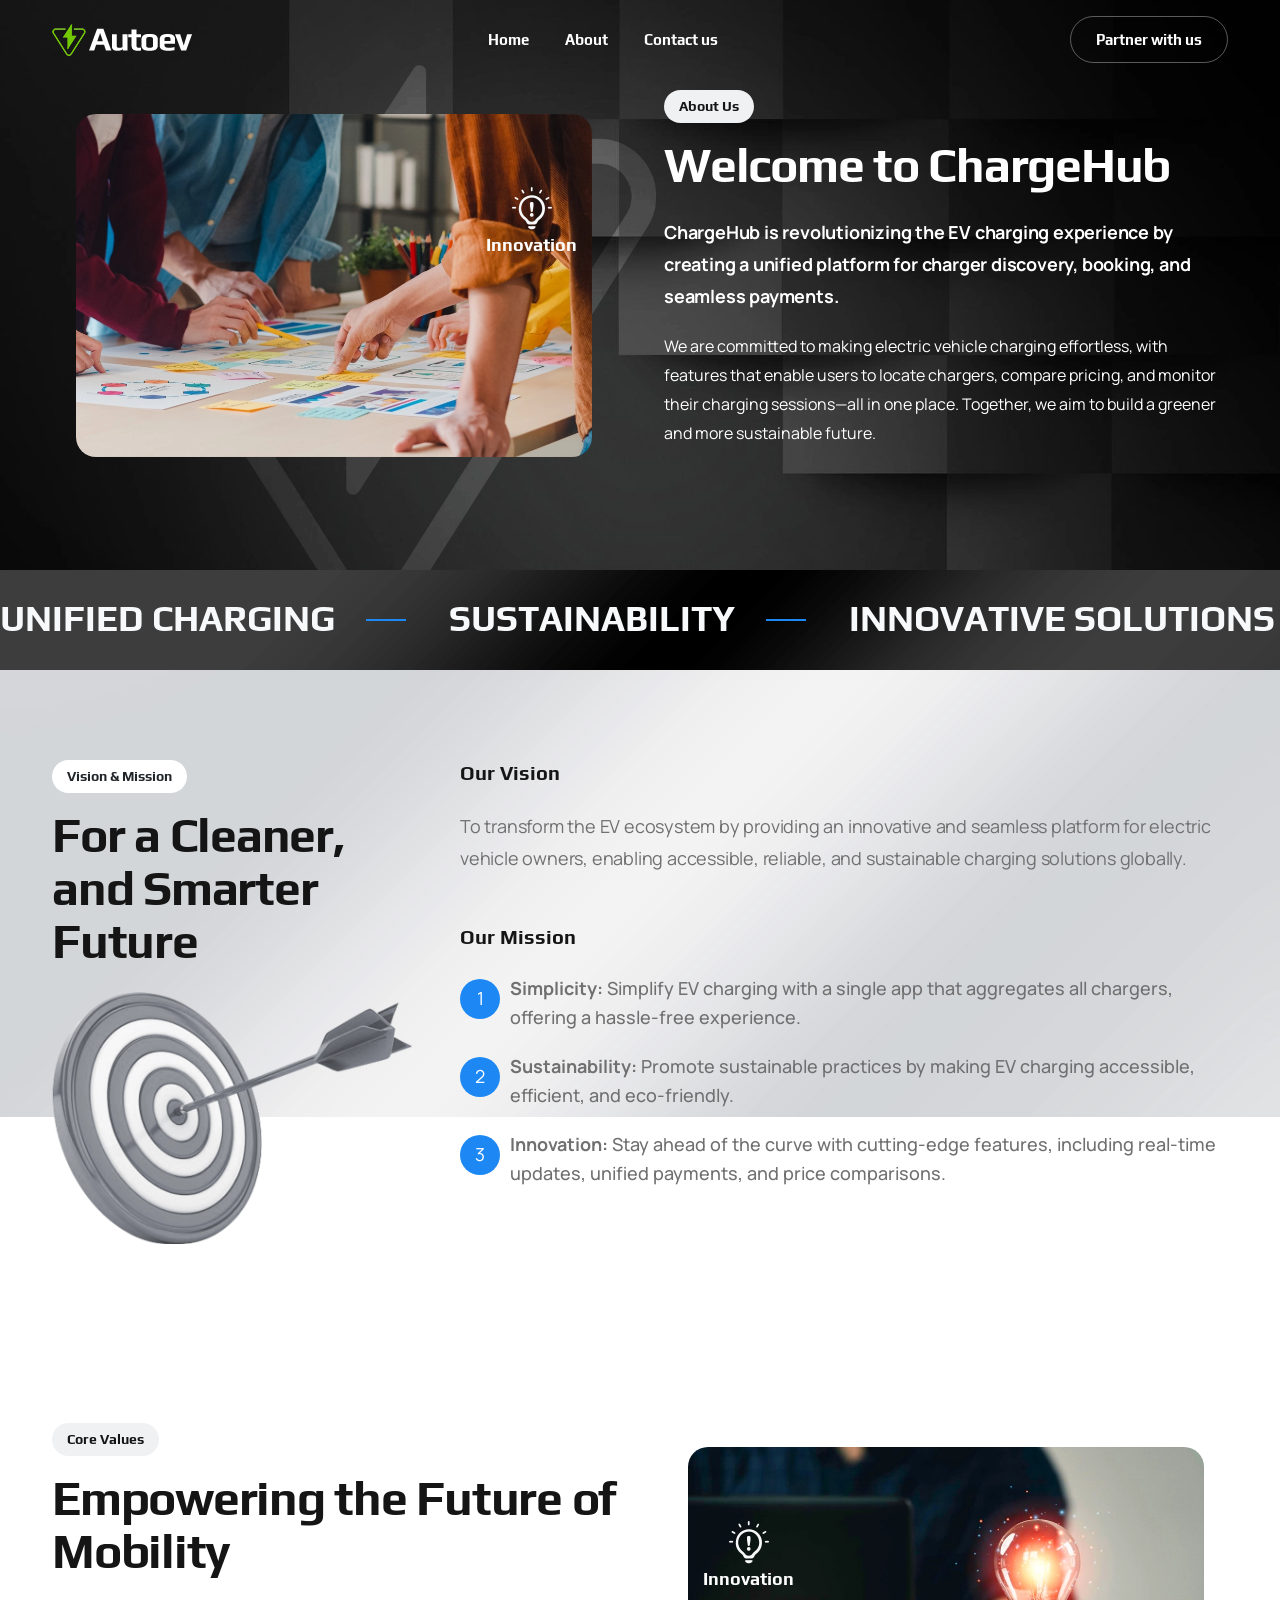
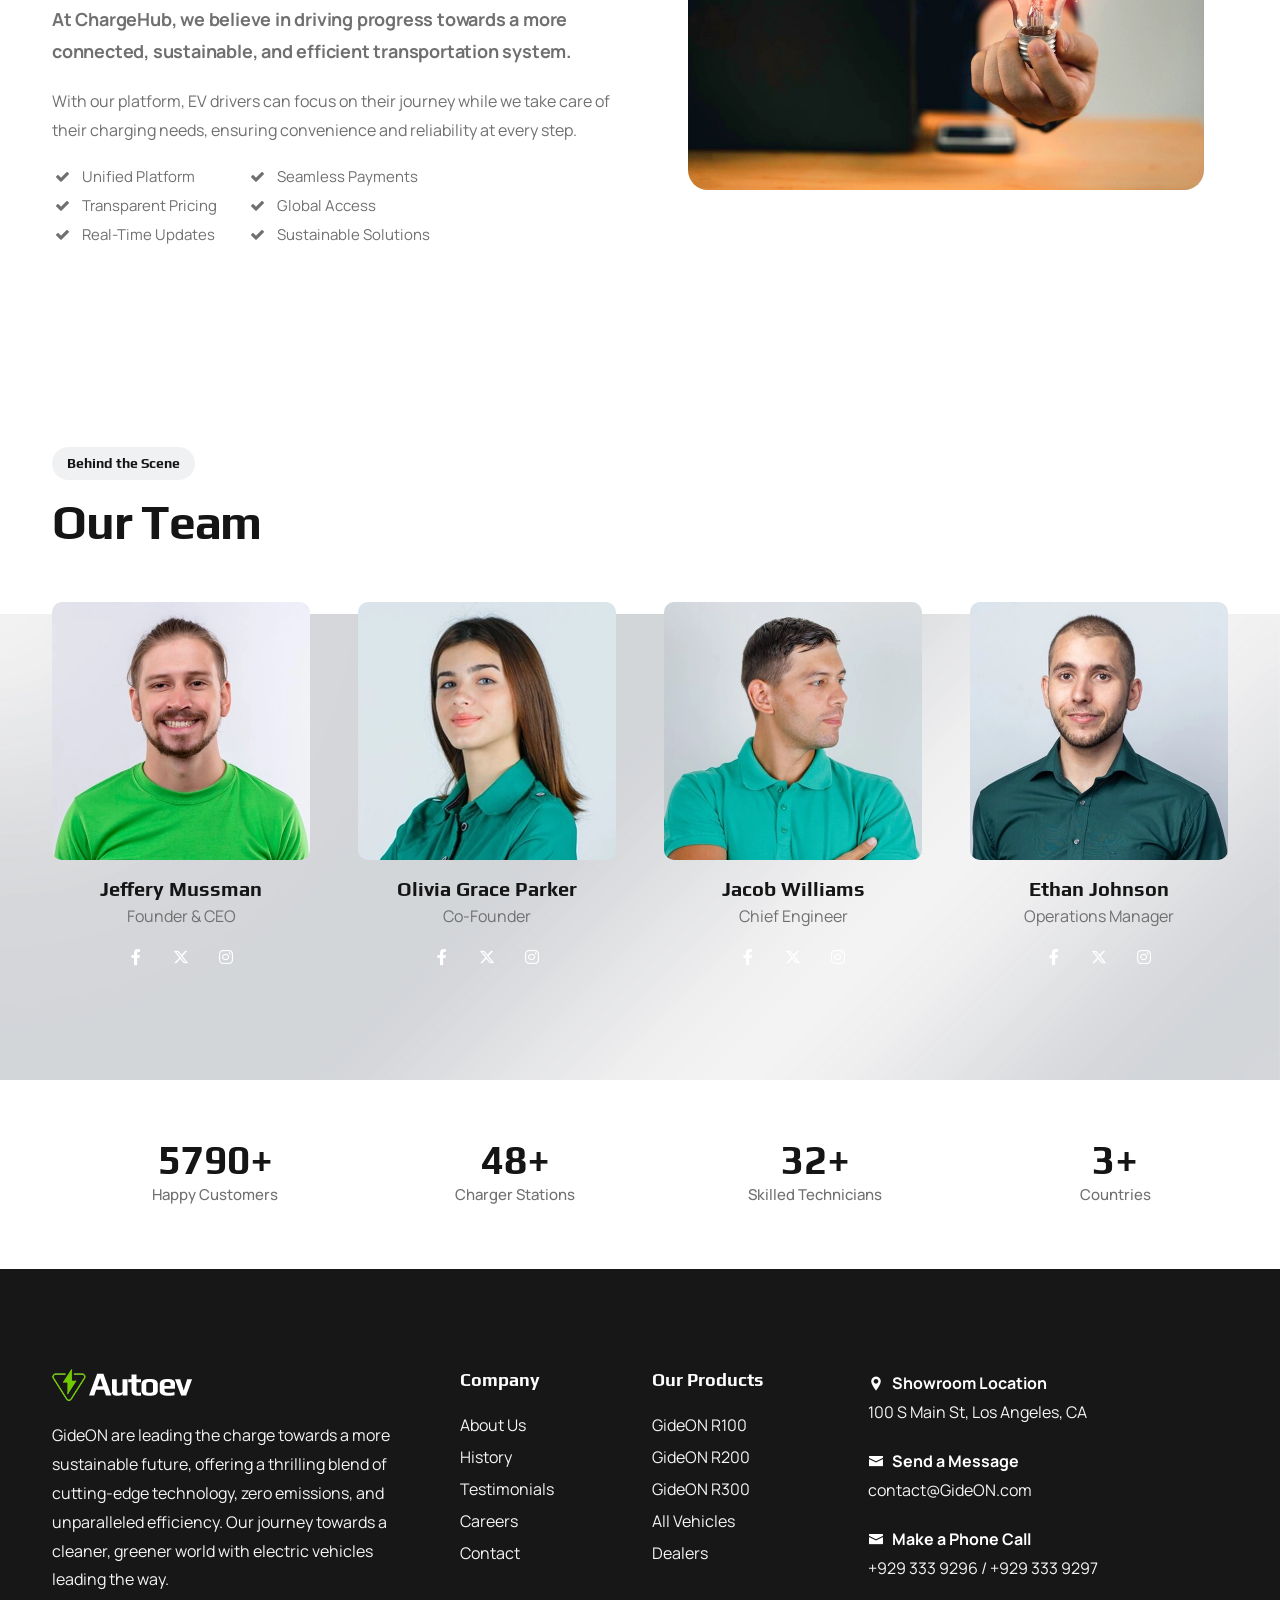
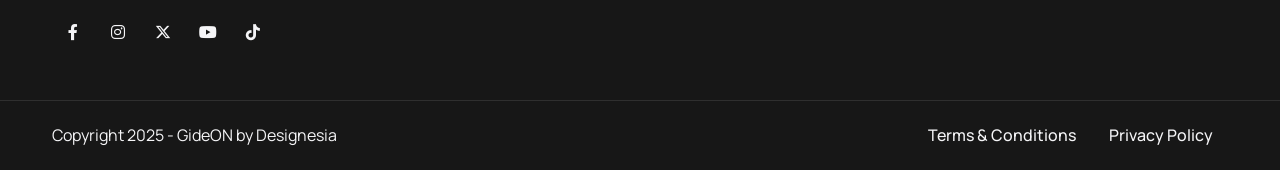
==== commit 4bf5c524: "Content Change in about page and design modification in index page" ====
--- a/about.html
+++ b/about.html
@@ -2,13 +2,13 @@
 <html lang="en">
 
 
-<!-- Mirrored from madebydesignesia.com/themes/autoev/about.html by HTTrack Website Copier/3.x [XR&CO'2014], Fri, 24 Jan 2025 16:10:01 GMT -->
+<!-- Mirrored from madebydesignesia.com/themes/GideON/about.html by HTTrack Website Copier/3.x [XR&CO'2014], Fri, 24 Jan 2025 16:10:01 GMT -->
 <head>
-    <title>Autoev — Electric Vehicle Charging EV Dealer Website Template</title>
+    <title>GideON — One App for EV Chargers - about us</title>
     <link rel="icon" href="images/icon.png" type="image/gif" sizes="16x16">
     <meta content="text/html;charset=utf-8" http-equiv="Content-Type">
     <meta content="width=device-width, initial-scale=1.0" name="viewport" >
-    <meta content="Autoev — Electric Vehicle Charging EV Dealer Website Template" name="description" >
+    <meta content="GideON — Electric Vehicle Charging EV Dealer Website Template" name="description" >
     <meta content="" name="keywords" >
     <meta content="" name="author" >
     <!-- CSS Files
@@ -35,8 +35,8 @@
         <div id="de-loader"></div>
         <!-- page preloader close -->
 
-        <!-- header begin -->
-        <header class="scroll-light has-topbar">
+         <!-- header begin -->
+         <header class="transparent">
             <div class="container">
                 <div class="row">
                     <div class="col-md-12">
@@ -55,210 +55,18 @@
                             <div class="de-flex-col header-col-mid">
                                 <ul id="mainmenu">
                                     <li><a class="menu-item" href="index.html">Home</a>
-                                        <ul class="mega">
-                                            <li>
-                                                <div class="container">
-                                                    <div class="sb-menu p-4">
-                                                        <div class="row g-4">
-                                                            <div class="col-lg-2 text-center">
-                                                                <div class="bg-grey rounded-10px relative hover text-center">
-                                                                    <a href="index.html">
-                                                                        <img src="images/demo/homepage-1.jpg" class="w-100 relative z-1000 hover-scale-1-1 rounded-5px" alt="">
-                                                                    </a>
-
-                                                                    <div class="absolute w-100 h-100 start-0 top-0 rounded-10px hover-bg-color"></div>
-                                                                </div>                            
-                                                                <h5 class="mt-3 mb-1">Homepage 1</h5>                          
-                                                            </div>
-
-                                                            <div class="col-lg-2 text-center">
-                                                                <div class="bg-grey rounded-10px relative hover text-center">
-                                                                    <a href="homepage-2.html">
-                                                                        <img src="images/demo/homepage-2.jpg" class="w-100 relative z-1000 hover-scale-1-1 rounded-5px" alt="">
-                                                                    </a>
-
-                                                                    <div class="absolute w-100 h-100 start-0 top-0 rounded-10px hover-bg-color"></div>
-                                                                </div>                            
-                                                                <h5 class="mt-3 mb-1">Homepage 3</h5>                          
-                                                            </div>
-
-                                                            <div class="col-lg-2 text-center">
-                                                                <div class="bg-grey rounded-10px relative hover text-center">
-                                                                    <a href="homepage-3.html">
-                                                                        <img src="images/demo/homepage-3.jpg" class="w-100 relative z-1000 hover-scale-1-1 rounded-5px" alt="">
-                                                                    </a>
-
-                                                                    <div class="absolute w-100 h-100 start-0 top-0 rounded-10px hover-bg-color"></div>
-                                                                </div>                            
-                                                                <h5 class="mt-3 mb-1">Homepage 3</h5>                          
-                                                            </div>
-
-                                                            <div class="col-lg-2 text-center">
-                                                                <div class="bg-grey rounded-10px relative hover text-center">
-                                                                    <a href="homepage-4.html">
-                                                                        <img src="images/demo/homepage-4.jpg" class="w-100 relative z-1000 hover-scale-1-1 rounded-5px" alt="">
-                                                                    </a>
-
-                                                                    <div class="absolute w-100 h-100 start-0 top-0 rounded-10px hover-bg-color"></div>
-                                                                </div>                            
-                                                                <h5 class="mt-3 mb-1">Homepage 4</h5>                          
-                                                            </div>
-
-                                                            <div class="col-lg-2 text-center">
-                                                                <div class="bg-grey rounded-10px relative hover text-center">
-                                                                    <a href="homepage-5.html">
-                                                                        <img src="images/demo/homepage-5.jpg" class="w-100 relative z-1000 hover-scale-1-1 rounded-5px" alt="">
-                                                                    </a>
-
-                                                                    <div class="absolute w-100 h-100 start-0 top-0 rounded-10px hover-bg-color"></div>
-                                                                </div>                            
-                                                                <h5 class="mt-3 mb-1">Homepage 5</h5>                          
-                                                            </div>
-
-                                                            <div class="col-lg-2 text-center">
-                                                                <div class="bg-grey rounded-10px relative hover text-center">
-                                                                    <div>
-                                                                        <img src="images/demo/coming-soon.jpg" class="w-100 relative z-1000 hover-scale-1-1 rounded-5px" alt="">
-                                                                    </div>
-
-                                                                    <div class="absolute w-100 h-100 start-0 top-0 rounded-10px hover-bg-color"></div>
-                                                                </div>                            
-                                                                <h5 class="mt-3 mb-1">Coming Soon</h5>                          
-                                                            </div>
-                                                        </div>
-                                                    </div>
-                                                </div>                                                
-                                            </li>
-                                        </ul>
                                     </li>
-                                    <li><a class="menu-item" href="vehicles.html">Vehicles</a>
-                                        <ul class="mega">
-                                            <li>
-                                                <div class="container">
-                                                    <div class="sb-menu p-4">
-                                                        <div class="row g-4">
-                                                            <div class="col-lg-3 text-center">
-                                                                <div class="bg-grey p-2 rounded-10px relative hover text-center">
-                                                                    <a href="vehicle-single-1.html">
-                                                                        <img src="images/misc/4.webp" class="w-100 relative z-1000 hover-scale-1-2" alt="">
-                                                                        <img src="images/misc/10.webp" class="absolute start-10 top-10 w-20" alt="">
-                                                                    </a>
-
-                                                                    <div class="absolute w-100 h-100 start-0 top-0 rounded-10px hover-bg-color"></div>
-                                                                </div>                            
-                                                                <h4 class="mt-3 mb-1">Autoev R100</h4>
-                                                                <p class="mb-0">Ride the Future: Silent, Smooth, Electric</p>                            
-                                                                
-                                                            </div>
-                                                            <div class="col-lg-3 text-center">
-                                                                <div class="bg-grey p-2 rounded-10px relative hover text-center">
-                                                                    <a href="vehicle-single-2.html">
-                                                                        <img src="images/misc/m2.webp" class="w-100 relative z-1000 hover-scale-1-2" alt="">
-                                                                        <img src="images/misc/10.webp" class="absolute start-10 top-10 w-20" alt="">
-                                                                    </a>
-
-                                                                    <div class="absolute w-100 h-100 start-0 top-0 rounded-10px hover-bg-color"></div>
-                                                                </div>
-                                                                <h4 class="mt-3 mb-1"><span class="bg-color me-2 fs-15 px-2 rounded-5px text-uppercase anim-op-blink-to-light">New</span>Autoev R200</h4>
-                                                                <p class="mb-0">Redefining Motorcycle Performance.</p>
-                                                                
-                                                            </div>
-                                                            <div class="col-lg-3 text-center">
-                                                                <div class="bg-grey p-2 rounded-10px relative hover text-center">
-                                                                    <a href="vehicle-single-3.html">
-                                                                        <img src="images/misc/m3.webp" class="w-100 relative z-1000 hover-scale-1-2" alt="">
-                                                                        <img src="images/misc/10.webp" class="absolute start-10 top-10 w-20" alt="">
-                                                                    </a>
-
-                                                                    <div class="absolute w-100 h-100 start-0 top-0 rounded-10px hover-bg-color"></div>
-                                                                </div>
-                                                                <h4 class="mt-3 mb-1">Autoev R300</h4>
-                                                                <p class="mb-0">Where Sustainability Meets Adventure.</p>
-                                                                
-                                                            </div>
-
-                                                            <div class="col-lg-3 text-center">
-                                                                <div class="bg-grey p-2 rounded-10px relative hover text-center">
-                                                                    <a href="vehicles.html">
-                                                                        <img src="images/misc/11.webp" class="w-100 relative z-1000 hover-scale-1-2" alt="">
-                                                                        <img src="images/misc/10.webp" class="absolute start-10 top-10 w-20" alt="">
-                                                                    </a>
-
-                                                                    <div class="absolute w-100 h-100 start-0 top-0 rounded-10px hover-bg-color"></div>
-                                                                </div>
-                                                                <h4 class="mt-3 mb-1">All Vehicles</h4>
-                                                                <p class="mb-0">View All Models.</p>
-                                                                
-                                                            </div>
-                                                        </div>
-                                                    </div>
-                                                </div>                                                
-                                            </li>
-                                        </ul>
+                                  
+                                    <li>
+                                        <a class="menu-item" href="about.html">About</a>
+                                        
                                     </li>
-                                    <li><a class="menu-item" href="dealers.html">Dealers</a></li>
-                                    <li><a class="menu-item" href="#">Pages</a>
-                                        <ul class="mega mega-3-cols">
-                                            <div class="sb-menu p-4">
-                                                <div class="row g-4">
-                                                    <div class="col-lg-4">
-                                                        <h5>Company</h5>
-                                                        <ul class="no-bg">
-                                                            <li><a href="about.html">About Us</a></li>
-                                                            <li><a href="news.html">News</a></li>
-                                                            <li><a href="testimonials.html">Testimonials</a></li>
-                                                            <li><a href="history.html">History</a></li>
-                                                            <li><a href="careers.html">Careers</a></li>
-                                                        </ul>
-                                                    </div>
-                                                    <div class="col-lg-4">
-                                                        <h5>Vehicles</h5>
-                                                        <ul class="no-bg">
-                                                            <li><a href="vehicles.html">All Vehicles</a></li>
-                                                            <li><a href="vehicle-single-1.html">Vehicle Details 1</a></li>
-                                                            <li><a href="vehicle-single-2.html">Vehicle Details 2</a></li>
-                                                            <li><a href="vehicle-single-3.html">Vehicle Details 3</a></li>
-                                                            <li><a href="pricing-table.html">Pricing Table</a></li>
-                                                        </ul>
-                                                    </div>
-                                                    <div class="col-lg-4">
-                                                        <h5>Gallery</h5>
-                                                        <ul class="no-bg">
-                                                            <li><a href="gallery-grid.html">Gallery Grid</a></li>
-                                                            <li><a href="gallery-carousel.html">Gallery Carousel</a></li>
-                                                            <li><a href="gallery-marquee.html">Gallery Marquee</a></li>
-                                                        </ul>
-
-                                                        <div class="spacer-single"></div>
-
-                                                        <h5>Misc</h5>
-                                                        <ul class="no-bg">
-                                                            <li><a href="bootstrap-5-elements.html">Bootstrap 5 Elements</a></li>
-                                                        </ul>
-                                                    </div>
-                                                </div>
-                                            </div>
-                                        </ul>
-                                    </li>
-                                    <li>
-                                        <a class="menu-item" href="news.html">News</a>
-                                        <ul>
-                                            <li><a class="menu-item" href="news.html">News Default</a></li>
-                                            <li><a class="menu-item" href="news-modern.html">News Modern</a></li>
-                                            <li><a class="menu-item" href="news-creative.html">News Creative</a></li>
-                                            <li><a class="menu-item" href="news-poster.html">News Poster</a></li>
-                                            <li><a class="menu-item" href="news-classic.html">News Classic</a></li>
-                                            <li><a class="menu-item" href="news-plain.html">News Plain</a></li>
-                                            <li><a class="menu-item" href="news-poster-fullpage.html">News Fullpage</a></li>
-                                            <li><a class="menu-item" href="news-sidebar-1.html">News with Sidebar</a></li>
-                                        </ul>
-                                    </li>
-                                    <li><a class="menu-item" href="contact.html">Contact</a></li>
+                                    <li><a class="menu-item" href="contact.html">Contact us</a></li>
                                 </ul>
                             </div>
                             <div class="de-flex-col">
                                 <div class="menu_side_area">          
-                                    <a href="contact.html" class="btn-line">Book a Test Drive</a>
+                                    <a href="contact.html" class="btn-line">Partner with us</a>
                                     <span id="menu-btn"></span>
                                 </div>
                             </div>
@@ -273,270 +81,219 @@
 
             <div id="top"></div>
 
-            <section class="pt10 pb10 mt80 bg-grey">
-                <div class="container">
-                    <div class="row align-items-center">
-                        <div class="col-lg-6">
-                            <h3 class="mb-0">About Us<i class="icofont-dotted-right id-color ms-2"></i></h3>
-                        </div>
-
-                        <div class="col-lg-6 text-lg-end">
-                            <ul class="crumb">
-                                <li><a href="index.html">Home</a></li>
-                                <li class="active">About Us</li>
-                            </ul>
-                        </div>
-                    </div>
-                </div>
-            </section>
-
-            <section>
-                <div class="container">
-                    <div class="row g-4 gx-5">
-                        <div class="col-lg-6">
-                            <div class="position-relative p-4">
-                                <div class="bg-color text-light text-center w-30 p-3 rounded-10px position-absolute top-20 end-0 z-index-2 wow zoomIn" data-wow-delay=".0s">
-                                    <i class="icofont-bulb-alt fs-48"></i>
-                                    <h5 class="">Innovation</h5>
-                                </div>
-                                
-                                <img src="images/misc/15.webp" class="img-fluid rounded-20px position-relative z-index-1 wow fadeInRight" alt="">
-
-                                <div class="position-absolute bg-color-2 w-90 h-80 bg-color p-3 bottom-0 start-10 rounded-20px wow fadeInLeft"></div>
-                            </div>
-                        </div>
-
-                        <div class="col-lg-6">
-                            <div class="subtitle wow fadeInUp mb-3">Who We Are</div>
-                            <h2>Welcome to The <span class="id-color">Autoev</span></h2>
-                            <p class="lead fw-bold">Autoev are leading the charge towards a more sustainable future, offering a thrilling blend of cutting-edge technology, zero emissions, and unparalleled efficiency. </p>
-                            <p>Ad fugiat laborum ut nulla fugiat elit id officia dolor pariatur eu ad enim adipisicing ut veniam reprehenderit dolore ut nisi nisi adipisicing. Lorem ipsum id in commodo aliquip nostrud dolor quis id excepteur et eu irure ad reprehenderit consectetur nostrud non quis laborum ad excepteur incididunt occaecat in excepteur consectetur amet ad nulla ad ea nulla.</p>
-                            
-                        </div>
-                    </div>
-                </div>
-            </section>
-
-            <section class="jarallax text-light pt30 pb30">
-                <img src="images/background/gradient-3.webp" class="jarallax-img" alt="">
-                <div class="wow fadeInRight d-flex">
-                  <div class="de-marquee-list wow">
-                    <div class="d-item">
-                      <span class="d-item-txt">Our Vision</span>
-                      <span class="d-item-display">
-                        <i class="d-item-block"></i>
-                      </span>
-                      <span class="d-item-txt">Our Mission</span>
-                      <span class="d-item-display">
-                        <i class="d-item-block"></i>
-                      </span>
-                      <span class="d-item-txt">Our Vision</span>
-                      <span class="d-item-display">
-                        <i class="d-item-block"></i>
-                      </span>
-                      <span class="d-item-txt">Our Mission</span>
-                      <span class="d-item-display">
-                        <i class="d-item-block"></i>
-                      </span>
-                      <span class="d-item-txt">Our Vision</span>
-                      <span class="d-item-display">
-                        <i class="d-item-block"></i>
-                      </span>
-                      <span class="d-item-txt">Our Mission</span>
-                      <span class="d-item-display">
-                        <i class="d-item-block"></i>
-                      </span>
-                      <span class="d-item-txt">Our Vision</span>
-                      <span class="d-item-display">
-                        <i class="d-item-block"></i>
-                      </span>
-                      <span class="d-item-txt">Our Mission</span>
-                      <span class="d-item-display">
-                        <i class="d-item-block"></i>
-                      </span>
-                     </div>
-                  </div>
-                </div>
-            </section>
-
-            <section class="jarallax">
-                <img src="images/background/gradient-2.webp" class="jarallax-img" alt="">
-                <div class="container">
-                    <div class="row g-4 gx-5">
-                        <div class="col-lg-4">
-                            <div class="subtitle bg-white text-dark wow fadeInUp mb-3">Vision &amp; Mission</div>
-                            <h2>For a Cleaner, and Brighter Future</h2>
-                            <img src="images/misc/17.webp" class="img-fluid" alt="">
-                        </div>
-
-                        <div class="col-lg-8">
-                            <h4 class="mb-4 wow fadeInRight">Our Vision</h4>
-                            <p class="lead wow fadeInUp">To lead the global automotive industry towards a sustainable future by revolutionizing transportation with innovative electric vehicles, fostering environmental stewardship, and enhancing the quality of life for present and future generations.</p>
-
-                            <div class="spacer-single"></div>
-
-                            <h4 class="mb-4 wow fadeInRight">Our Mission</h4>
-                            <ol class="ol-style-1">
-                                <li class="wow fadeInUp" data-wow-delay=".2s"><span class="fw-bold id-color">Innovation:</span> We strive to push the boundaries of technological advancement, continuously innovating in electric vehicle design, battery technology, and sustainable manufacturing processes.</li>
-                                <li class="wow fadeInUp" data-wow-delay=".4s"><span class="fw-bold id-color">Sustainability:</span> Our commitment to sustainability is unwavering. We aim to reduce carbon emissions and minimize environmental impact throughout the entire lifecycle of our products,</li>
-                                <li class="wow fadeInUp" data-wow-delay=".6s"><span class="fw-bold id-color">Quality & Safety:</span> The safety and satisfaction of our customers are paramount. We uphold the highest standards of quality, safety, and reliability in every vehicle we produce</li>
-                            </ol>
-                        </div>
-                    </div>
-                </div>
-            </section>
-            
-            <section>
-                <div class="container">
-                    <div class="row g-4 gx-5">
-
-                        <div class="col-lg-6">
-                            <div class="subtitle wow fadeInUp mb-3">Core Value</div>
-                            <h2>Powered by <span class="id-color">Tomorrow</span></h2>
-                            <p class="lead fw-bold">Autoev are leading the charge towards a more sustainable future, offering a thrilling blend of cutting-edge technology, zero emissions, and unparalleled efficiency. </p>
-                            <p>Sit cillum sunt ut adipisicing cupidatat id aute incididunt consequat duis do consectetur ex duis adipisicing adipisicing excepteur anim exercitation.</p>
-                            <div class="d-flex">
-                                <ul class="ul-style-2">
-                                    <li>Zero Emissions</li>
-                                    <li>Lower Costs</li>
-                                    <li>DDoS Mitigation</li>
-                                </ul>
-
-                                <ul class="ul-style-2 ml-30">
-                                    <li>Regenerative Braking</li>
-                                    <li>Quiet Operation</li>
-                                    <li>Advanced Technology</li>
-                                </ul>
-                            </div>
-                        </div>
-
-                        <div class="col-lg-6">
-                            <div class="position-relative p-4">
-                                <div class="bg-color text-light text-center w-30 p-3 rounded-10px position-absolute top-20 start-0 z-index-2 wow zoomIn" data-wow-delay=".0s">
-                                    <i class="icofont-bulb-alt fs-48"></i>
-                                    <h5 class="">Innovation</h5>
-                                </div>
-                                
-                                <img src="images/misc/16.webp" class="img-fluid rounded-20px position-relative z-index-1 wow fadeInLeft" alt="">
-
-                                <div class="position-absolute bg-color-2 w-90 h-80 bg-color p-3 bottom-0 end-10 rounded-20px wow fadeInRight"></div>
-                            </div>
-                        </div>
-                    </div>
-                </div>
-            </section>
-            
-
-            <section class="jarallax">
-                <img src="images/background/gradient-2.webp" class="jarallax-img" alt="">
-                <div class="container">
-                    <div class="row g-4 gx-5">
-                        <div class="col-lg-6">
-                            <div class="subtitle ow fadeInUp mb-3">Behind the Scene</div>
-                            <h2 class="wow fadeInUp mb-0" data-wow-delay=".2s">Our Team</h2>
-                        </div>
-                        <div class="clearfix"></div>
-                        <div class="col-lg-3 col-sm-6">
-                            <div class="relative">
-                                <img src="images/team/1.webp" class="img-fluid rounded-10px" alt="">
-                                <div class="p-3 text-center
-                                ">
-                                    <h4 class="mb-0">Jeffery Mussman</h4>
-                                    <p class="mb-2">Founder &amp;  CEO</p>
-                                    <div class="social-icons">
-                                        <a href="#"><i class="bg-color text-white bg-hover-2 text-hover-white fa-brands fa-facebook-f"></i></a>
-                                        <a href="#"><i class="bg-color text-white bg-hover-2 text-hover-white fa-brands fa-x-twitter"></i></a>
-                                        <a href="#"><i class="bg-color text-white bg-hover-2 text-hover-white fa-brands fa-instagram"></i></a>
-                                    </div>
-                                </div>
-                            </div>
-                        </div>
-
-                        <div class="col-lg-3 col-sm-6">
-                            <div class="relative">
-                                <img src="images/team/2.webp" class="img-fluid rounded-10px" alt="">
-                                <div class="p-3 text-center
-                                ">
-                                    <h4 class="mb-0">Olivia Grace Parker</h4>
-                                    <p class="mb-2">Founder &amp;  CEO</p>
-                                    <div class="social-icons">
-                                        <a href="#"><i class="bg-color text-white bg-hover-2 text-hover-white fa-brands fa-facebook-f"></i></a>
-                                        <a href="#"><i class="bg-color text-white bg-hover-2 text-hover-white fa-brands fa-x-twitter"></i></a>
-                                        <a href="#"><i class="bg-color text-white bg-hover-2 text-hover-white fa-brands fa-instagram"></i></a>
-                                    </div>
-                                </div>
-                            </div>
-                        </div>
-
-                        <div class="col-lg-3 col-sm-6">
-                            <div class="relative">
-                                <img src="images/team/3.webp" class="img-fluid rounded-10px" alt="">
-                                <div class="p-3 text-center
-                                ">
-                                    <h4 class="mb-0">Jacob Williams</h4>
-                                    <p class="mb-2">Founder &amp;  CEO</p>
-                                    <div class="social-icons">
-                                        <a href="#"><i class="bg-color text-white bg-hover-2 text-hover-white fa-brands fa-facebook-f"></i></a>
-                                        <a href="#"><i class="bg-color text-white bg-hover-2 text-hover-white fa-brands fa-x-twitter"></i></a>
-                                        <a href="#"><i class="bg-color text-white bg-hover-2 text-hover-white fa-brands fa-instagram"></i></a>
-                                    </div>
-                                </div>
-                            </div>
-                        </div>
-
-                        <div class="col-lg-3 col-sm-6">
-                            <div class="relative">
-                                <img src="images/team/4.webp" class="img-fluid rounded-10px" alt="">
-                                <div class="p-3 text-center
-                                ">
-                                    <h4 class="mb-0">Ethan Johnson</h4>
-                                    <p class="mb-2">Founder &amp;  CEO</p>
-                                    <div class="social-icons">
-                                        <a href="#"><i class="bg-color text-white bg-hover-2 text-hover-white fa-brands fa-facebook-f"></i></a>
-                                        <a href="#"><i class="bg-color text-white bg-hover-2 text-hover-white fa-brands fa-x-twitter"></i></a>
-                                        <a href="#"><i class="bg-color text-white bg-hover-2 text-hover-white fa-brands fa-instagram"></i></a>
-                                    </div>
-                                </div>
-                            </div>
-                        </div>
-                    </div>
-                </div>
-            </section>
-
-            <section class="pt60 pb60">
-                <div class="container">
-                    <div class="row g-4">
-                        <div class="col-md-3 col-sm-6 mb-sm-30">
-                            <div class="de_count pl-50 fs-15 text-center wow fadeInRight" data-wow-delay=".0s">
-                                <h3 class="fs-40"><span class="timer fs-40" data-to="28950" data-speed="3000">0</span>+</h3>
-                                Happy Customers
-                            </div>
-                        </div>
-                        <div class="col-md-3 col-sm-6 mb-sm-30">
-                            <div class="de_count pl-50 fs-15 text-center wow fadeInRight" data-wow-delay=".2s">
-                                <h3 class="fs-40"><span class="timer fs-40" data-to="240" data-speed="3000">0</span>+</h3>
-                                Charger Stations
-                            </div>
-                        </div>
-                        <div class="col-md-3 col-sm-6 mb-sm-30">
-                            <div class="de_count pl-50 fs-15 text-center wow fadeInRight" data-wow-delay=".4s">
-                                <h3 class="fs-40"><span class="timer fs-40" data-to="158" data-speed="3000">0</span>+</h3>
-                                Skilled Technicians
-                            </div>
-                        </div>
-                        <div class="col-md-3 col-sm-6 mb-sm-30">
-                            <div class="de_count pl-50 fs-15 text-center wow fadeInRight" data-wow-delay=".6s">
-                                <h3 class="fs-40"><span class="timer fs-40" data-to="20" data-speed="3000">0</span>+</h3>
-                                Countries
-                            </div>
-                        </div>
-                    </div>
-                </div>
-            </section>
-
-        </div>
-        <!-- content close -->
-        
+   <section style="background: url('images/background/1.webp') 0% 0% / cover no-repeat;">
+    <div class="container">
+        <div class="row g-4 gx-5">
+            <div class="col-lg-6">
+                <div class="position-relative p-4">
+                    <div class="bg-color text-light text-center w-30 p-3 rounded-10px position-absolute top-20 end-0 z-index-2 wow zoomIn" data-wow-delay=".0s">
+                        <i class="icofont-bulb-alt fs-48"></i>
+                        <h5>Innovation</h5>
+                    </div>
+                    
+                    <img src="images/misc/15.webp" class="img-fluid rounded-20px position-relative z-index-1 wow fadeInRight" alt="">
+
+                    <div class="position-absolute bg-color-2 w-90 h-80 bg-color p-3 bottom-0 start-10 rounded-20px wow fadeInLeft"></div>
+                </div>
+            </div>
+
+            <div class="col-lg-6" >
+                <div class="subtitle wow fadeInUp mb-3">About Us</div>
+                <h2 style="color: white;">Welcome to <span class="id-color">ChargeHub</span></h2>
+                <p class="lead fw-bold" style="color: white;">ChargeHub is revolutionizing the EV charging experience by creating a unified platform for charger discovery, booking, and seamless payments.</p>
+                <p style="color: white;">We are committed to making electric vehicle charging effortless, with features that enable users to locate chargers, compare pricing, and monitor their charging sessions—all in one place. Together, we aim to build a greener and more sustainable future.</p>
+            </div>
+        </div>
+    </div>
+</section>
+
+<section class="jarallax text-light pt30 pb30">
+    <img src="images/background/gradient-3.webp" class="jarallax-img" alt="">
+    <div class="wow fadeInRight d-flex">
+      <div class="de-marquee-list wow">
+        <div class="d-item">
+          <span class="d-item-txt">Unified Charging</span>
+          <span class="d-item-display"><i class="d-item-block"></i></span>
+          <span class="d-item-txt">Sustainability</span>
+          <span class="d-item-display"><i class="d-item-block"></i></span>
+          <span class="d-item-txt">Innovative Solutions</span>
+          <span class="d-item-display"><i class="d-item-block"></i></span>
+        </div>
+      </div>
+    </div>
+</section>
+
+<section class="jarallax">
+    <img src="images/background/gradient-2.webp" class="jarallax-img" alt="">
+    <div class="container">
+        <div class="row g-4 gx-5">
+            <div class="col-lg-4">
+                <div class="subtitle bg-white text-dark wow fadeInUp mb-3">Vision &amp; Mission</div>
+                <h2>For a Cleaner, and Smarter Future</h2>
+                <img src="images/misc/17.webp" class="img-fluid" alt="">
+            </div>
+
+            <div class="col-lg-8">
+                <h4 class="mb-4 wow fadeInRight">Our Vision</h4>
+                <p class="lead wow fadeInUp">To transform the EV ecosystem by providing an innovative and seamless platform for electric vehicle owners, enabling accessible, reliable, and sustainable charging solutions globally.</p>
+
+                <div class="spacer-single"></div>
+
+                <h4 class="mb-4 wow fadeInRight">Our Mission</h4>
+                <ol class="ol-style-1">
+                    <li class="wow fadeInUp" data-wow-delay=".2s"><span class="fw-bold id-color">Simplicity:</span> Simplify EV charging with a single app that aggregates all chargers, offering a hassle-free experience.</li>
+                    <li class="wow fadeInUp" data-wow-delay=".4s"><span class="fw-bold id-color">Sustainability:</span> Promote sustainable practices by making EV charging accessible, efficient, and eco-friendly.</li>
+                    <li class="wow fadeInUp" data-wow-delay=".6s"><span class="fw-bold id-color">Innovation:</span> Stay ahead of the curve with cutting-edge features, including real-time updates, unified payments, and price comparisons.</li>
+                </ol>
+            </div>
+        </div>
+    </div>
+</section>
+
+<section>
+    <div class="container">
+        <div class="row g-4 gx-5">
+            <div class="col-lg-6">
+                <div class="subtitle wow fadeInUp mb-3">Core Values</div>
+                <h2>Empowering the Future of Mobility</h2>
+                <p class="lead fw-bold">At ChargeHub, we believe in driving progress towards a more connected, sustainable, and efficient transportation system.</p>
+                <p>With our platform, EV drivers can focus on their journey while we take care of their charging needs, ensuring convenience and reliability at every step.</p>
+                <div class="d-flex">
+                    <ul class="ul-style-2">
+                        <li>Unified Platform</li>
+                        <li>Transparent Pricing</li>
+                        <li>Real-Time Updates</li>
+                    </ul>
+
+                    <ul class="ul-style-2 ml-30">
+                        <li>Seamless Payments</li>
+                        <li>Global Access</li>
+                        <li>Sustainable Solutions</li>
+                    </ul>
+                </div>
+            </div>
+
+            <div class="col-lg-6">
+                <div class="position-relative p-4">
+                    <div class="bg-color text-light text-center w-30 p-3 rounded-10px position-absolute top-20 start-0 z-index-2 wow zoomIn" data-wow-delay=".0s">
+                        <i class="icofont-bulb-alt fs-48"></i>
+                        <h5>Innovation</h5>
+                    </div>
+                    
+                    <img src="images/misc/16.webp" class="img-fluid rounded-20px position-relative z-index-1 wow fadeInLeft" alt="">
+
+                    <div class="position-absolute bg-color-2 w-90 h-80 bg-color p-3 bottom-0 end-10 rounded-20px wow fadeInRight"></div>
+                </div>
+            </div>
+        </div>
+    </div>
+</section>
+<section class="jarallax">
+    <img src="images/background/gradient-2.webp" class="jarallax-img" alt="">
+    <div class="container">
+        <div class="row g-4 gx-5">
+            <div class="col-lg-6">
+                <div class="subtitle wow fadeInUp mb-3">Behind the Scene</div>
+                <h2 class="wow fadeInUp mb-0" data-wow-delay=".2s">Our Team</h2>
+            </div>
+            <div class="clearfix"></div>
+
+            <div class="col-lg-3 col-sm-6">
+                <div class="relative">
+                    <img src="images/team/1.webp" class="img-fluid rounded-10px" alt="">
+                    <div class="p-3 text-center">
+                        <h4 class="mb-0">Jeffery Mussman</h4>
+                        <p class="mb-2">Founder & CEO</p>
+                        <div class="social-icons">
+                            <a href="#"><i class="bg-color text-white bg-hover-2 text-hover-white fa-brands fa-facebook-f"></i></a>
+                            <a href="#"><i class="bg-color text-white bg-hover-2 text-hover-white fa-brands fa-x-twitter"></i></a>
+                            <a href="#"><i class="bg-color text-white bg-hover-2 text-hover-white fa-brands fa-instagram"></i></a>
+                        </div>
+                    </div>
+                </div>
+            </div>
+
+            <div class="col-lg-3 col-sm-6">
+                <div class="relative">
+                    <img src="images/team/2.webp" class="img-fluid rounded-10px" alt="">
+                    <div class="p-3 text-center">
+                        <h4 class="mb-0">Olivia Grace Parker</h4>
+                        <p class="mb-2">Co-Founder</p>
+                        <div class="social-icons">
+                            <a href="#"><i class="bg-color text-white bg-hover-2 text-hover-white fa-brands fa-facebook-f"></i></a>
+                            <a href="#"><i class="bg-color text-white bg-hover-2 text-hover-white fa-brands fa-x-twitter"></i></a>
+                            <a href="#"><i class="bg-color text-white bg-hover-2 text-hover-white fa-brands fa-instagram"></i></a>
+                        </div>
+                    </div>
+                </div>
+            </div>
+
+            <div class="col-lg-3 col-sm-6">
+                <div class="relative">
+                    <img src="images/team/3.webp" class="img-fluid rounded-10px" alt="">
+                    <div class="p-3 text-center">
+                        <h4 class="mb-0">Jacob Williams</h4>
+                        <p class="mb-2">Chief Engineer</p>
+                        <div class="social-icons">
+                            <a href="#"><i class="bg-color text-white bg-hover-2 text-hover-white fa-brands fa-facebook-f"></i></a>
+                            <a href="#"><i class="bg-color text-white bg-hover-2 text-hover-white fa-brands fa-x-twitter"></i></a>
+                            <a href="#"><i class="bg-color text-white bg-hover-2 text-hover-white fa-brands fa-instagram"></i></a>
+                        </div>
+                    </div>
+                </div>
+            </div>
+
+            <div class="col-lg-3 col-sm-6">
+                <div class="relative">
+                    <img src="images/team/4.webp" class="img-fluid rounded-10px" alt="">
+                    <div class="p-3 text-center">
+                        <h4 class="mb-0">Ethan Johnson</h4>
+                        <p class="mb-2">Operations Manager</p>
+                        <div class="social-icons">
+                            <a href="#"><i class="bg-color text-white bg-hover-2 text-hover-white fa-brands fa-facebook-f"></i></a>
+                            <a href="#"><i class="bg-color text-white bg-hover-2 text-hover-white fa-brands fa-x-twitter"></i></a>
+                            <a href="#"><i class="bg-color text-white bg-hover-2 text-hover-white fa-brands fa-instagram"></i></a>
+                        </div>
+                    </div>
+                </div>
+            </div>
+        </div>
+    </div>
+</section>
+<section class="pt60 pb60">
+    <div class="container">
+        <div class="row g-4">
+            <div class="col-md-3 col-sm-6 mb-sm-30">
+                <div class="de_count pl-50 fs-15 text-center wow fadeInRight" data-wow-delay=".0s">
+                    <h3 class="fs-40"><span class="timer fs-40" data-to="28950" data-speed="3000">0</span>+</h3>
+                    Happy Customers
+                </div>
+            </div>
+
+            <div class="col-md-3 col-sm-6 mb-sm-30">
+                <div class="de_count pl-50 fs-15 text-center wow fadeInRight" data-wow-delay=".2s">
+                    <h3 class="fs-40"><span class="timer fs-40" data-to="240" data-speed="3000">0</span>+</h3>
+                    Charger Stations
+                </div>
+            </div>
+
+            <div class="col-md-3 col-sm-6 mb-sm-30">
+                <div class="de_count pl-50 fs-15 text-center wow fadeInRight" data-wow-delay=".4s">
+                    <h3 class="fs-40"><span class="timer fs-40" data-to="158" data-speed="3000">0</span>+</h3>
+                    Skilled Technicians
+                </div>
+            </div>
+
+            <div class="col-md-3 col-sm-6 mb-sm-30">
+                <div class="de_count pl-50 fs-15 text-center wow fadeInRight" data-wow-delay=".6s">
+                    <h3 class="fs-40"><span class="timer fs-40" data-to="20" data-speed="3000">0</span>+</h3>
+                    Countries
+                </div>
+            </div>
+        </div>
+    </div>
+</section>
+         
         <!-- footer begin -->
         <footer class="section-dark">
             <div class="container">
@@ -544,7 +301,7 @@
                     <div class="col-lg-4 col-sm-6">
                         <img src="images/logo-white.webp" alt="" >
                         <div class="spacer-20"></div>
-                        <p>Autoev are leading the charge towards a more sustainable future, offering a thrilling blend of cutting-edge technology, zero emissions, and unparalleled efficiency. Our journey towards a cleaner, greener world with electric vehicles leading the way.</p>
+                        <p>GideON are leading the charge towards a more sustainable future, offering a thrilling blend of cutting-edge technology, zero emissions, and unparalleled efficiency. Our journey towards a cleaner, greener world with electric vehicles leading the way.</p>
 
                         <div class="social-icons mb-sm-30">
                             <a href="#"><i class="fa-brands fa-facebook-f"></i></a>
@@ -572,9 +329,9 @@
                                 <div class="widget">
                                     <h5>Our Products</h5>
                                     <ul>
-                                        <li><a href="vehicle-single-1.html">Autoev R100</a></li>
-                                        <li><a href="vehicle-single-2.html">Autoev R200</a></li>
-                                        <li><a href="vehicle-single-3.html">Autoev R300</a></li>
+                                        <li><a href="vehicle-single-1.html">GideON R100</a></li>
+                                        <li><a href="vehicle-single-2.html">GideON R200</a></li>
+                                        <li><a href="vehicle-single-3.html">GideON R300</a></li>
                                         <li><a href="vehicles.html">All Vehicles</a></li>
                                         <li><a href="dealers.html">Dealers</a></li>
                                     </ul>
@@ -590,7 +347,7 @@
                             <div class="spacer-20"></div>
 
                             <div class="fw-bold text-white"><i class="icofont-envelope me-2 id-color"></i>Send a Message</div>
-                            contact@autoev.com     
+                            contact@GideON.com     
 
                             <div class="spacer-20"></div>
 
@@ -606,7 +363,7 @@
                         <div class="col-md-12">
                             <div class="de-flex">
                                 <div class="de-flex-col">
-                                    Copyright 2025 - Autoev by Designesia
+                                    Copyright 2025 - GideON by Designesia
                                 </div>
                                 <ul class="menu-simple">
                                     <li><a href="#">Terms &amp; Conditions</a></li>
@@ -636,5 +393,5 @@
 </body>
 
 
-<!-- Mirrored from madebydesignesia.com/themes/autoev/about.html by HTTrack Website Copier/3.x [XR&CO'2014], Fri, 24 Jan 2025 16:10:02 GMT -->
+<!-- Mirrored from madebydesignesia.com/themes/GideON/about.html by HTTrack Website Copier/3.x [XR&CO'2014], Fri, 24 Jan 2025 16:10:02 GMT -->
 </html>
--- a/css/style.css
+++ b/css/style.css
@@ -1577,7 +1577,7 @@
 /* ================================================== */
 
 section {
-  padding: 100px 0 100px 0;
+  padding: 7% 0 7% 0;
 }
 
 #content.zebra section:nth-child(even) {
@@ -20834,3 +20834,160 @@
     background-attachment: scroll;
   }
 }
+
+
+/* Home page Hero Section */
+
+.charger-homescreen{
+  position: relative;
+left: 12%;
+}
+
+/* Enhanced Screen Transitions */
+.screen {
+  display: none;
+  opacity: 0;
+  position: absolute;
+  width: 100%;
+  height: 100%;
+  transition: all 0.8s cubic-bezier(0.68, -0.55, 0.265, 1.55);
+  perspective: 1000px;
+}
+
+.screen.active {
+  display: block;
+  opacity: 1;
+  transform: none !important;
+}
+
+/* 3D Flip animations */
+.flip-out-x {
+  transform-origin: center;
+  transform: rotateX(90deg) translateY(100px);
+  opacity: 0;
+}
+
+.flip-in-x {
+  animation: flipInX 0.8s cubic-bezier(0.68, -0.55, 0.265, 1.55) forwards;
+}
+
+.flip-out-y {
+  transform-origin: center;
+  transform: rotateY(90deg) translateX(-100px);
+  opacity: 0;
+}
+
+.flip-in-y {
+  animation: flipInY 0.8s cubic-bezier(0.68, -0.55, 0.265, 1.55) forwards;
+}
+
+/* Zoom animations */
+.zoom-out {
+  transform: scale(1.5);
+  opacity: 0;
+  filter: blur(10px);
+}
+
+.zoom-in {
+  animation: zoomIn 0.8s cubic-bezier(0.68, -0.55, 0.265, 1.55) forwards;
+}
+
+/* Rotate animations */
+.rotate-out {
+  transform: rotate(180deg) scale(0.3);
+  opacity: 0;
+}
+
+.rotate-in {
+  animation: rotateIn 0.8s cubic-bezier(0.68, -0.55, 0.265, 1.55) forwards;
+}
+
+/* Bounce animations */
+.bounce-out {
+  transform: scale(0.3);
+  opacity: 0;
+}
+
+.bounce-in {
+  animation: bounceIn 0.8s cubic-bezier(0.68, -0.55, 0.265, 1.55) forwards;
+}
+
+/* Keyframes */
+@keyframes flipInX {
+  from {
+      transform: rotateX(-90deg) translateY(100px);
+      opacity: 0;
+  }
+  to {
+      transform: rotateX(0) translateY(0);
+      opacity: 1;
+  }
+}
+
+@keyframes flipInY {
+  from {
+      transform: rotateY(-90deg) translateX(100px);
+      opacity: 0;
+  }
+  to {
+      transform: rotateY(0) translateX(0);
+      opacity: 1;
+  }
+}
+
+@keyframes zoomIn {
+  from {
+      transform: scale(1.5);
+      opacity: 0;
+      filter: blur(10px);
+  }
+  to {
+      transform: scale(1);
+      opacity: 1;
+      filter: blur(0);
+  }
+}
+
+@keyframes rotateIn {
+  from {
+      transform: rotate(-180deg) scale(0.3);
+      opacity: 0;
+  }
+  to {
+      transform: rotate(0) scale(1);
+      opacity: 1;
+  }
+}
+
+@keyframes bounceIn {
+  0% {
+      transform: scale(0.3);
+      opacity: 0;
+  }
+  50% {
+      transform: scale(1.05);
+      opacity: 0.8;
+  }
+  70% {
+      transform: scale(0.9);
+      opacity: 0.9;
+  }
+  100% {
+      transform: scale(1);
+      opacity: 1;
+  }
+}
+
+#mainmenu {
+  list-style: none;
+  padding: 0;
+  margin: 0;
+}
+
+#mainmenu li::before {
+  display: none;  /* This removes any generated content that might be adding numbers */
+}
+
+#mainmenu li {
+  list-style-type: none;  /* This ensures no numbering appears */
+}
--- a/css/colors/scheme-01.css
+++ b/css/colors/scheme-01.css
@@ -0,0 +1,4 @@
+:root {
+  --primary-color: #1d88f3;
+  --primary-color-rgb: 113, 202, 0;
+}
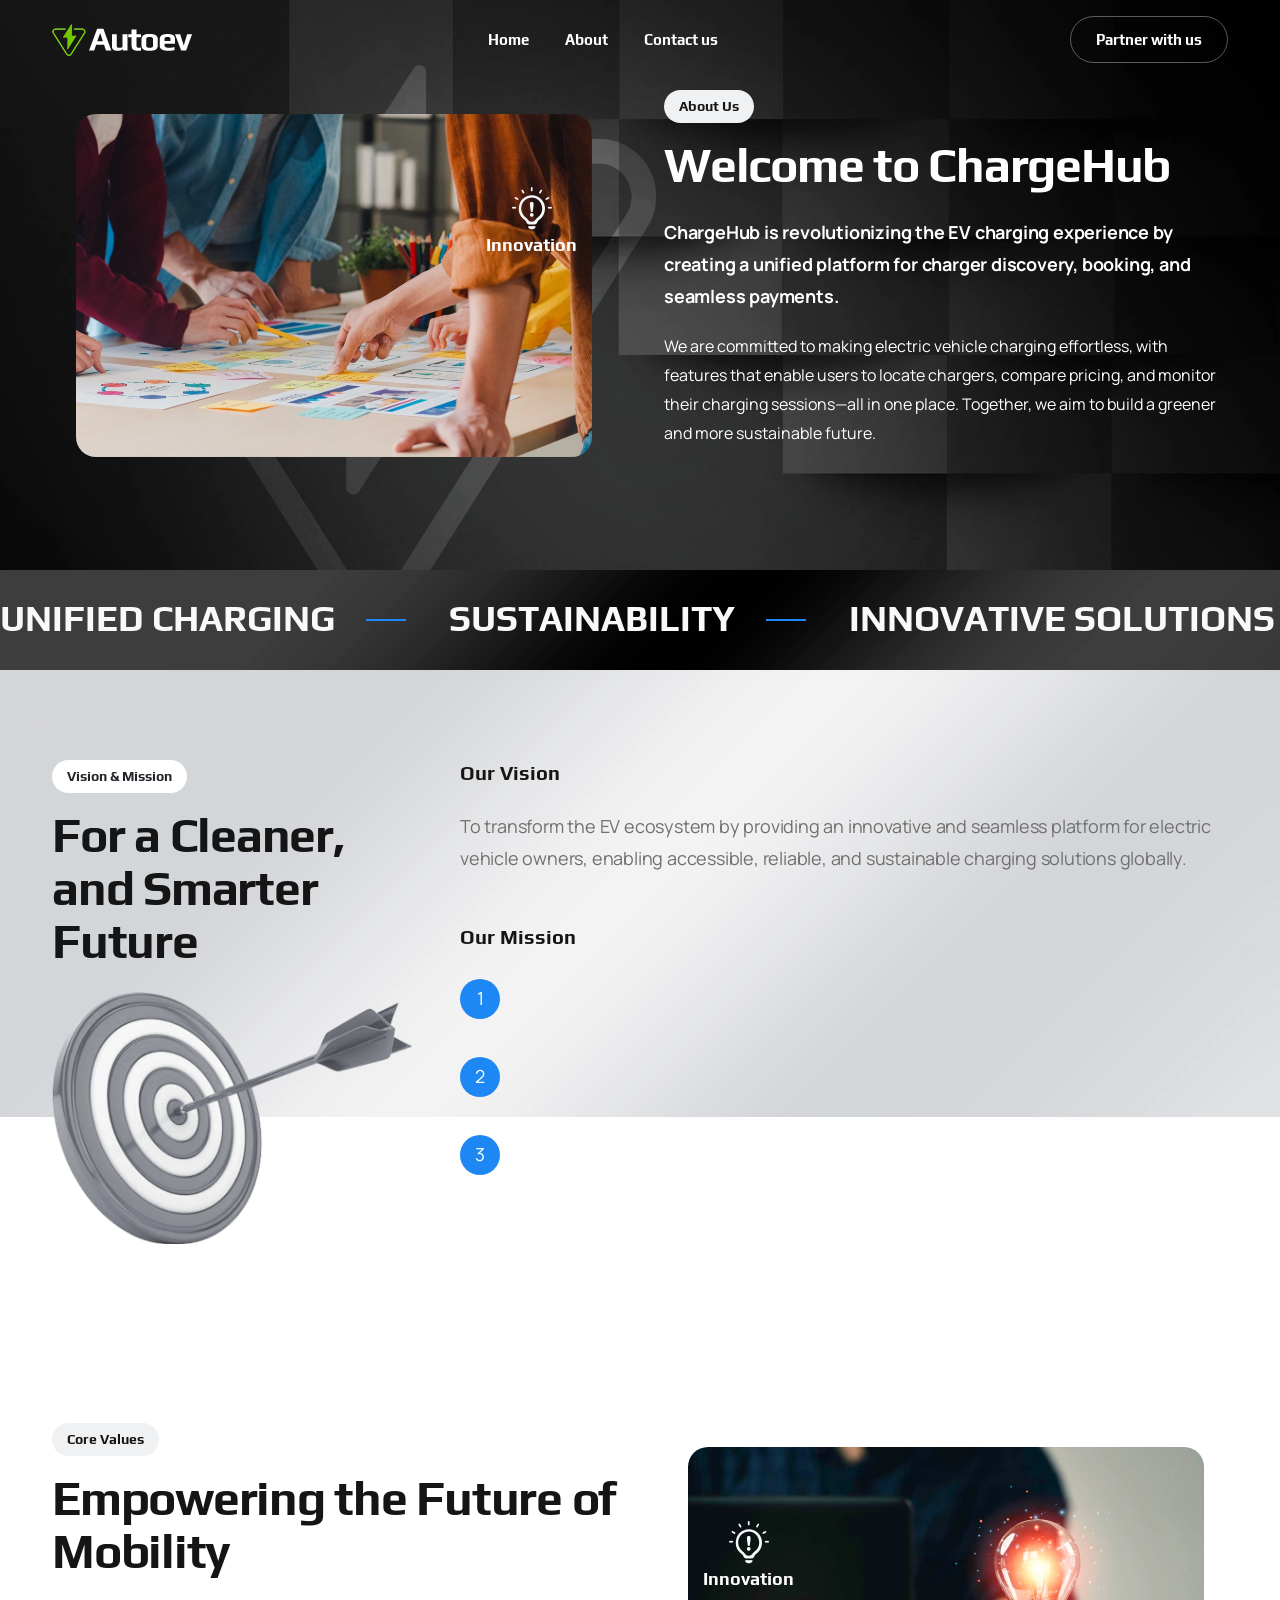
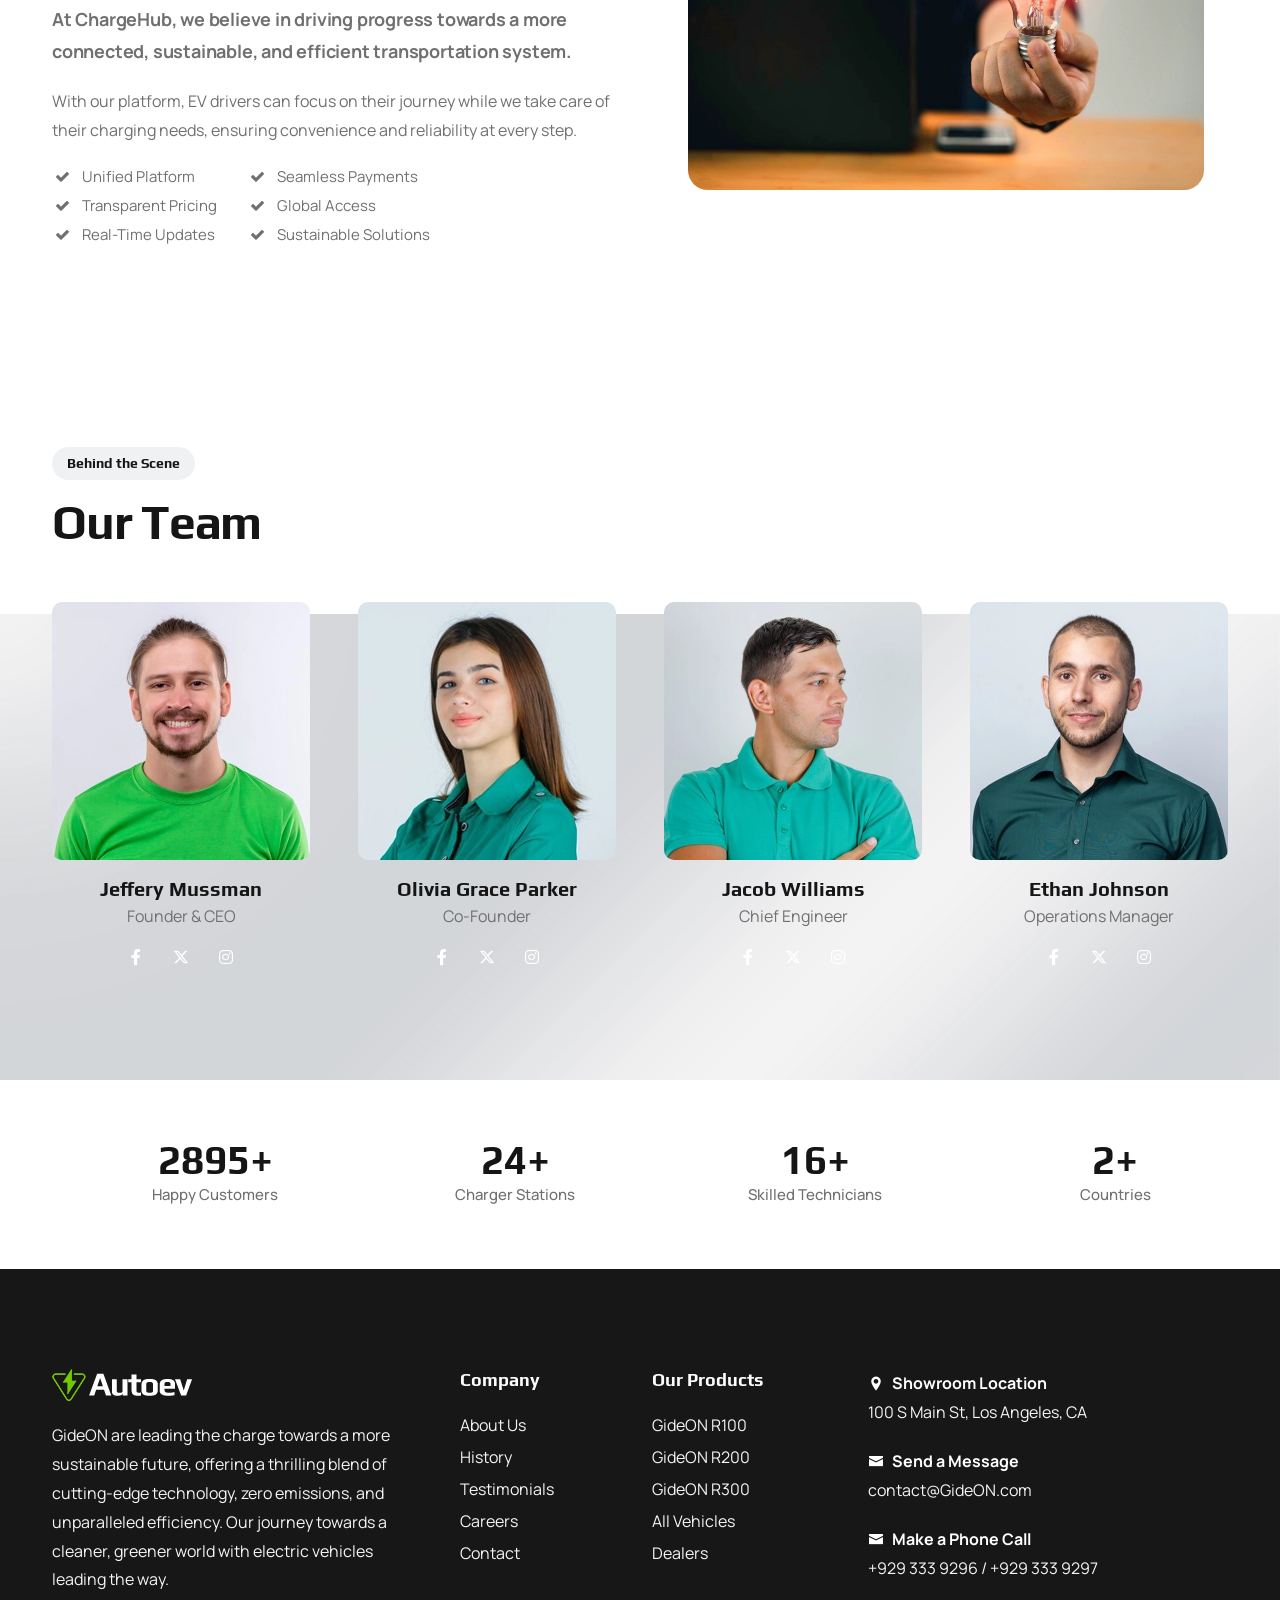
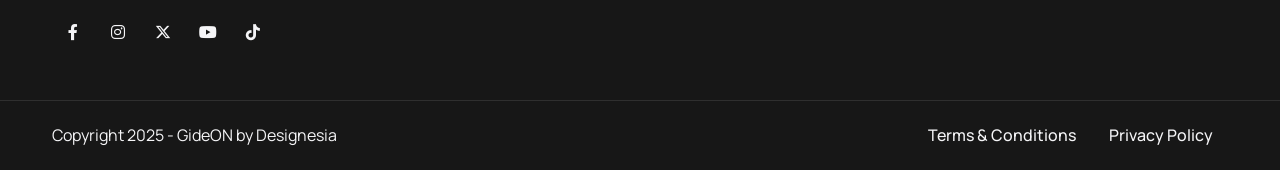
==== commit 38323686: "removed envato External Link" ====
--- a/about.html
+++ b/about.html
@@ -378,9 +378,6 @@
         <!-- footer close -->
     </div>
 
-    <div id="buy-now" class="show-on-scroll">
-        <a class="btn-buy" href="https://themeforest.net/cart/configure_before_adding/52788184" target="_blank">Buy on <img src="demo/envato.png" class="" alt=""></a>
-    </div>
     
     <!-- Javascript Files
     ================================================== -->
